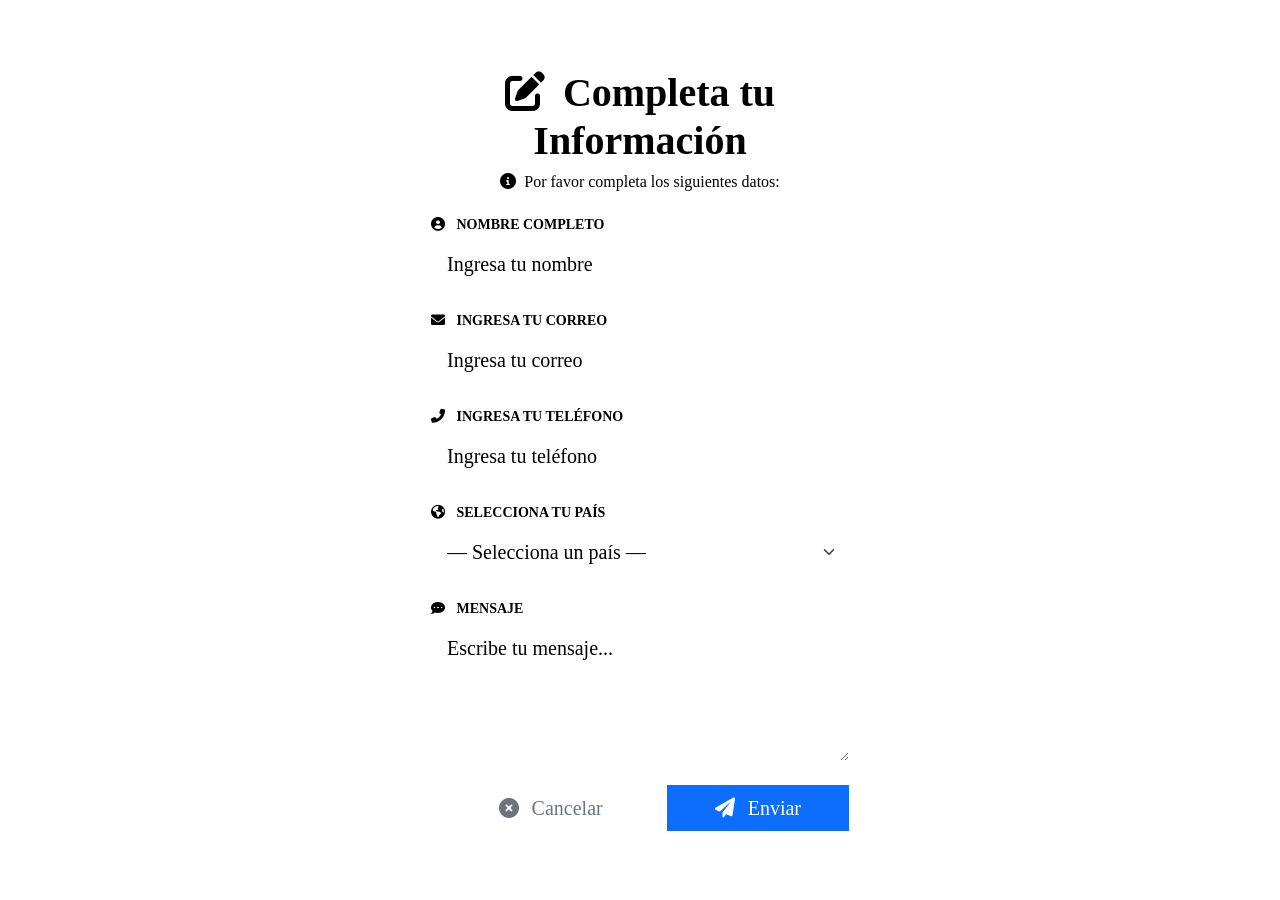
==== index.html @ c7f774ce "Primera Version" ====
<!DOCTYPE html>
<html lang="es">
<head>
    <meta charset="UTF-8">
    <meta name="viewport" content="width=device-width, initial-scale=1.0">
    <title>Completa tu Información · Bootstrap + Font Awesome</title>
    
    <!-- Bootstrap 5 CSS -->
    <link rel="stylesheet" href="./assets/css/boostrap.min.css">
    
    <!-- Font Awesome 6 -->
    <link rel="stylesheet" href="https://cdnjs.cloudflare.com/ajax/libs/font-awesome/6.0.0-beta3/css/all.min.css">
    
    <!-- Google Fonts -->
    <link rel="preconnect" href="https://fonts.googleapis.com">
    <link rel="preconnect" href="https://fonts.gstatic.com" crossorigin>
    <link href="https://fonts.googleapis.com/css2?family=Inter:wght@400;500;600;700&display=swap" rel="stylesheet">
    
    <!-- Estilos personalizados -->
    <link rel="stylesheet" href="assets/css/styles.css">
</head>

<body>

<div class="container">
    <div class="row justify-content-center min-vh-100 align-items-center">

        <div class="col-12 col-md-8 col-lg-6">

            <!-- Tarjeta -->
            <div class="card border-0 shadow-lg p-4 p-md-5">

                <div class="card-body">

                    <!-- Título -->
                    <h1 class="text-center mb-2 fw-bold">
                        <i class="fas fa-edit text-primary me-2"></i>
                        Completa tu Información
                    </h1>

                    <!-- Subtítulo -->
                    <p class="text-center text-secondary mb-4">
                        <i class="fas fa-info-circle me-1"></i>
                        Por favor completa los siguientes datos:
                    </p>

                    <!-- Formulario -->
                    <form>

                        <!-- Nombre -->
                        <div class="mb-4">
                            <label for="nombre" class="form-label fw-semibold text-uppercase small">
                                <i class="fas fa-user-circle me-2 text-primary"></i>
                                Nombre Completo
                            </label>

                            <input type="text"
                                   class="form-control form-control-lg"
                                   id="nombre"
                                   placeholder="Ingresa tu nombre">
                        </div>

                        <!-- Correo -->
                        <div class="mb-4">
                            <label for="email" class="form-label fw-semibold text-uppercase small">
                                <i class="fa-solid fa-envelope me-2 text-primary"></i>
                                Ingresa tu correo
                            </label>

                            <input type="email"
                                   class="form-control form-control-lg"
                                   id="email"
                                   placeholder="Ingresa tu correo">
                        </div>

                        <!-- Teléfono -->
                        <div class="mb-4">
                            <label for="telefono" class="form-label fw-semibold text-uppercase small">
                                <i class="fa-solid fa-phone-flip me-2 text-primary"></i>
                                Ingresa tu teléfono
                            </label>

                            <input type="tel"
                                   class="form-control form-control-lg"
                                   id="telefono"
                                   placeholder="Ingresa tu teléfono">
                        </div>

                        <!-- País -->
                        <div class="mb-4">
                            <label for="pais" class="form-label fw-semibold text-uppercase small">
                                <i class="fas fa-globe-americas me-2 text-primary"></i>
                                Selecciona tu País
                            </label>

                            <select class="form-select form-select-lg" id="pais">
                                <option selected disabled>— Selecciona un país —</option>
                                <option value="MX">🇲🇽 México</option>
                                <option value="ES">🇪🇸 España</option>
                                <option value="AR">🇦🇷 Argentina</option>
                                <option value="CO">🇨🇴 Colombia</option>
                                <option value="PE">🇵🇪 Perú</option>
                                <option value="CL">🇨🇱 Chile</option>
                                <option value="US">🇺🇸 Estados Unidos</option>
                            </select>
                        </div>

                        <!-- Mensaje -->
                        <div class="mb-4">
                            <label for="mensaje" class="form-label fw-semibold text-uppercase small">
                                <i class="fas fa-comment-dots me-2 text-primary"></i>
                                Mensaje
                            </label>

                            <textarea class="form-control form-control-lg"
                                      id="mensaje"
                                      rows="4"
                                      placeholder="Escribe tu mensaje..."></textarea>
                        </div>

                        <!-- Botones -->
                        <div class="d-flex gap-3 justify-content-end">

                            <button type="button"
                                    class="btn btn-outline-secondary btn-lg px-5">

                                <i class="fas fa-times-circle me-2"></i>
                                Cancelar
                            </button>

                            <button type="submit"
                                    class="btn btn-primary btn-lg px-5">

                                <i class="fas fa-paper-plane me-2"></i>
                                Enviar
                            </button>

                        </div>

                    </form>

                </div>

            </div>

        </div>

    </div>
</div>

<!-- Bootstrap JS -->
<script src="https://cdn.jsdelivr.net/npm/bootstrap@5.3.3/dist/js/bootstrap.bundle.min.js"></script>

</body>
</html>
---- assets/css/boostrap.min.css ----
*/:root,
[data-bs-theme="light"] {
    --bs-blue: #0d6efd;
    --bs-indigo: #6610f2;
    --bs-purple: #6f42c1;
    --bs-pink: #d63384;
    --bs-red: #dc3545;
    --bs-orange: #fd7e14;
    --bs-yellow: #ffc107;
    --bs-green: #198754;
    --bs-teal: #20c997;
    --bs-cyan: #0dcaf0;
    --bs-black: #000;
    --bs-white: #fff;
    --bs-gray: #6c757d;
    --bs-gray-dark: #343a40;
    --bs-gray-100: #f8f9fa;
    --bs-gray-200: #e9ecef;
    --bs-gray-300: #dee2e6;
    --bs-gray-400: #ced4da;
    --bs-gray-500: #adb5bd;
    --bs-gray-600: #6c757d;
    --bs-gray-700: #495057;
    --bs-gray-800: #343a40;
    --bs-gray-900: #212529;
    --bs-primary: #0d6efd;
    --bs-secondary: #6c757d;
    --bs-success: #198754;
    --bs-info: #0dcaf0;
    --bs-warning: #ffc107;
    --bs-danger: #dc3545;
    --bs-light: #f8f9fa;
    --bs-dark: #212529;
    --bs-primary-rgb: 13, 110, 253;
    --bs-secondary-rgb: 108, 117, 125;
    --bs-success-rgb: 25, 135, 84;
    --bs-info-rgb: 13, 202, 240;
    --bs-warning-rgb: 255, 193, 7;
    --bs-danger-rgb: 220, 53, 69;
    --bs-light-rgb: 248, 249, 250;
    --bs-dark-rgb: 33, 37, 41;
    --bs-primary-text-emphasis: #052c65;
    --bs-secondary-text-emphasis: #2b2f32;
    --bs-success-text-emphasis: #0a3622;
    --bs-info-text-emphasis: #055160;
    --bs-warning-text-emphasis: #664d03;
    --bs-danger-text-emphasis: #58151c;
    --bs-light-text-emphasis: #495057;
    --bs-dark-text-emphasis: #495057;
    --bs-primary-bg-subtle: #cfe2ff;
    --bs-secondary-bg-subtle: #e2e3e5;
    --bs-success-bg-subtle: #d1e7dd;
    --bs-info-bg-subtle: #cff4fc;
    --bs-warning-bg-subtle: #fff3cd;
    --bs-danger-bg-subtle: #f8d7da;
    --bs-light-bg-subtle: #fcfcfd;
    --bs-dark-bg-subtle: #ced4da;
    --bs-primary-border-subtle: #9ec5fe;
    --bs-secondary-border-subtle: #c4c8cb;
    --bs-success-border-subtle: #a3cfbb;
    --bs-info-border-subtle: #9eeaf9;
    --bs-warning-border-subtle: #ffe69c;
    --bs-danger-border-subtle: #f1aeb5;
    --bs-light-border-subtle: #e9ecef;
    --bs-dark-border-subtle: #adb5bd;
    --bs-white-rgb: 255, 255, 255;
    --bs-black-rgb: 0, 0, 0;
    --bs-font-sans-serif: system-ui, -apple-system, "Segoe UI", Roboto, "Helvetica Neue", "Noto Sans", "Liberation Sans",
        Arial, sans-serif, "Apple Color Emoji", "Segoe UI Emoji", "Segoe UI Symbol", "Noto Color Emoji";
    --bs-font-monospace: SFMono-Regular, Menlo, Monaco, Consolas, "Liberation Mono", "Courier New", monospace;
    --bs-gradient: linear-gradient(180deg, rgba(255, 255, 255, 0.15), rgba(255, 255, 255, 0));
    --bs-body-font-family: var(--bs-font-sans-serif);
    --bs-body-font-size: 1rem;
    --bs-body-font-weight: 400;
    --bs-body-line-height: 1.5;
    --bs-body-color: #212529;
    --bs-body-color-rgb: 33, 37, 41;
    --bs-body-bg: #fff;
    --bs-body-bg-rgb: 255, 255, 255;
    --bs-emphasis-color: #000;
    --bs-emphasis-color-rgb: 0, 0, 0;
    --bs-secondary-color: rgba(33, 37, 41, 0.75);
    --bs-secondary-color-rgb: 33, 37, 41;
    --bs-secondary-bg: #e9ecef;
    --bs-secondary-bg-rgb: 233, 236, 239;
    --bs-tertiary-color: rgba(33, 37, 41, 0.5);
    --bs-tertiary-color-rgb: 33, 37, 41;
    --bs-tertiary-bg: #f8f9fa;
    --bs-tertiary-bg-rgb: 248, 249, 250;
    --bs-heading-color: inherit;
    --bs-link-color: #0d6efd;
    --bs-link-color-rgb: 13, 110, 253;
    --bs-link-decoration: underline;
    --bs-link-hover-color: #0a58ca;
    --bs-link-hover-color-rgb: 10, 88, 202;
    --bs-code-color: #d63384;
    --bs-highlight-color: #212529;
    --bs-highlight-bg: #fff3cd;
    --bs-border-width: 1px;
    --bs-border-style: solid;
    --bs-border-color: #dee2e6;
    --bs-border-color-translucent: rgba(0, 0, 0, 0.175);
    --bs-border-radius: 0.375rem;
    --bs-border-radius-sm: 0.25rem;
    --bs-border-radius-lg: 0.5rem;
    --bs-border-radius-xl: 1rem;
    --bs-border-radius-xxl: 2rem;
    --bs-border-radius-2xl: var(--bs-border-radius-xxl);
    --bs-border-radius-pill: 50rem;
    --bs-box-shadow: 0 0.5rem 1rem rgba(0, 0, 0, 0.15);
    --bs-box-shadow-sm: 0 0.125rem 0.25rem rgba(0, 0, 0, 0.075);
    --bs-box-shadow-lg: 0 1rem 3rem rgba(0, 0, 0, 0.175);
    --bs-box-shadow-inset: inset 0 1px 2px rgba(0, 0, 0, 0.075);
    --bs-focus-ring-width: 0.25rem;
    --bs-focus-ring-opacity: 0.25;
    --bs-focus-ring-color: rgba(13, 110, 253, 0.25);
    --bs-form-valid-color: #198754;
    --bs-form-valid-border-color: #198754;
    --bs-form-invalid-color: #dc3545;
    --bs-form-invalid-border-color: #dc3545;
}
[data-bs-theme="dark"] {
    color-scheme: dark;
    --bs-body-color: #dee2e6;
    --bs-body-color-rgb: 222, 226, 230;
    --bs-body-bg: #212529;
    --bs-body-bg-rgb: 33, 37, 41;
    --bs-emphasis-color: #fff;
    --bs-emphasis-color-rgb: 255, 255, 255;
    --bs-secondary-color: rgba(222, 226, 230, 0.75);
    --bs-secondary-color-rgb: 222, 226, 230;
    --bs-secondary-bg: #343a40;
    --bs-secondary-bg-rgb: 52, 58, 64;
    --bs-tertiary-color: rgba(222, 226, 230, 0.5);
    --bs-tertiary-color-rgb: 222, 226, 230;
    --bs-tertiary-bg: #2b3035;
    --bs-tertiary-bg-rgb: 43, 48, 53;
    --bs-primary-text-emphasis: #6ea8fe;
    --bs-secondary-text-emphasis: #a7acb1;
    --bs-success-text-emphasis: #75b798;
    --bs-info-text-emphasis: #6edff6;
    --bs-warning-text-emphasis: #ffda6a;
    --bs-danger-text-emphasis: #ea868f;
    --bs-light-text-emphasis: #f8f9fa;
    --bs-dark-text-emphasis: #dee2e6;
    --bs-primary-bg-subtle: #031633;
    --bs-secondary-bg-subtle: #161719;
    --bs-success-bg-subtle: #051b11;
    --bs-info-bg-subtle: #032830;
    --bs-warning-bg-subtle: #332701;
    --bs-danger-bg-subtle: #2c0b0e;
    --bs-light-bg-subtle: #343a40;
    --bs-dark-bg-subtle: #1a1d20;
    --bs-primary-border-subtle: #084298;
    --bs-secondary-border-subtle: #41464b;
    --bs-success-border-subtle: #0f5132;
    --bs-info-border-subtle: #087990;
    --bs-warning-border-subtle: #997404;
    --bs-danger-border-subtle: #842029;
    --bs-light-border-subtle: #495057;
    --bs-dark-border-subtle: #343a40;
    --bs-heading-color: inherit;
    --bs-link-color: #6ea8fe;
    --bs-link-hover-color: #8bb9fe;
    --bs-link-color-rgb: 110, 168, 254;
    --bs-link-hover-color-rgb: 139, 185, 254;
    --bs-code-color: #e685b5;
    --bs-highlight-color: #dee2e6;
    --bs-highlight-bg: #664d03;
    --bs-border-color: #495057;
    --bs-border-color-translucent: rgba(255, 255, 255, 0.15);
    --bs-form-valid-color: #75b798;
    --bs-form-valid-border-color: #75b798;
    --bs-form-invalid-color: #ea868f;
    --bs-form-invalid-border-color: #ea868f;
}
*,
::after,
::before {
    box-sizing: border-box;
}
@media (prefers-reduced-motion: no-preference) {
    :root {
        scroll-behavior: smooth;
    }
}
body {
    margin: 0;
    font-family: var(--bs-body-font-family);
    font-size: var(--bs-body-font-size);
    font-weight: var(--bs-body-font-weight);
    line-height: var(--bs-body-line-height);
    color: var(--bs-body-color);
    text-align: var(--bs-body-text-align);
    background-color: var(--bs-body-bg);
    -webkit-text-size-adjust: 100%;
    -webkit-tap-highlight-color: transparent;
}
hr {
    margin: 1rem 0;
    color: inherit;
    border: 0;
    border-top: var(--bs-border-width) solid;
    opacity: 0.25;
}
.h1,
.h2,
.h3,
.h4,
.h5,
.h6,
h1,
h2,
h3,
h4,
h5,
h6 {
    margin-top: 0;
    margin-bottom: 0.5rem;
    font-weight: 500;
    line-height: 1.2;
    color: var(--bs-heading-color);
}
.h1,
h1 {
    font-size: calc(1.375rem + 1.5vw);
}
@media (min-width: 1200px) {
    .h1,
    h1 {
        font-size: 2.5rem;
    }
}
.h2,
h2 {
    font-size: calc(1.325rem + 0.9vw);
}
@media (min-width: 1200px) {
    .h2,
    h2 {
        font-size: 2rem;
    }
}
.h3,
h3 {
    font-size: calc(1.3rem + 0.6vw);
}
@media (min-width: 1200px) {
    .h3,
    h3 {
        font-size: 1.75rem;
    }
}
.h4,
h4 {
    font-size: calc(1.275rem + 0.3vw);
}
@media (min-width: 1200px) {
    .h4,
    h4 {
        font-size: 1.5rem;
    }
}
.h5,
h5 {
    font-size: 1.25rem;
}
.h6,
h6 {
    font-size: 1rem;
}
p {
    margin-top: 0;
    margin-bottom: 1rem;
}
abbr[title] {
    -webkit-text-decoration: underline dotted;
    text-decoration: underline dotted;
    cursor: help;
    -webkit-text-decoration-skip-ink: none;
    text-decoration-skip-ink: none;
}
address {
    margin-bottom: 1rem;
    font-style: normal;
    line-height: inherit;
}
ol,
ul {
    padding-left: 2rem;
}
dl,
ol,
ul {
    margin-top: 0;
    margin-bottom: 1rem;
}
ol ol,
ol ul,
ul ol,
ul ul {
    margin-bottom: 0;
}
dt {
    font-weight: 700;
}
dd {
    margin-bottom: 0.5rem;
    margin-left: 0;
}
blockquote {
    margin: 0 0 1rem;
}
b,
strong {
    font-weight: bolder;
}
.small,
small {
    font-size: 0.875em;
}
.mark,
mark {
    padding: 0.1875em;
    color: var(--bs-highlight-color);
    background-color: var(--bs-highlight-bg);
}
sub,
sup {
    position: relative;
    font-size: 0.75em;
    line-height: 0;
    vertical-align: baseline;
}
sub {
    bottom: -0.25em;
}
sup {
    top: -0.5em;
}
a {
    color: rgba(var(--bs-link-color-rgb), var(--bs-link-opacity, 1));
    text-decoration: underline;
}
a:hover {
    --bs-link-color-rgb: var(--bs-link-hover-color-rgb);
}
a:not([href]):not([class]),
a:not([href]):not([class]):hover {
    color: inherit;
    text-decoration: none;
}
code,
kbd,
pre,
samp {
    font-family: var(--bs-font-monospace);
    font-size: 1em;
}
pre {
    display: block;
    margin-top: 0;
    margin-bottom: 1rem;
    overflow: auto;
    font-size: 0.875em;
}
pre code {
    font-size: inherit;
    color: inherit;
    word-break: normal;
}
code {
    font-size: 0.875em;
    color: var(--bs-code-color);
    word-wrap: break-word;
}
a > code {
    color: inherit;
}
kbd {
    padding: 0.1875rem 0.375rem;
    font-size: 0.875em;
    color: var(--bs-body-bg);
    background-color: var(--bs-body-color);
    border-radius: 0.25rem;
}
kbd kbd {
    padding: 0;
    font-size: 1em;
}
figure {
    margin: 0 0 1rem;
}
img,
svg {
    vertical-align: middle;
}
table {
    caption-side: bottom;
    border-collapse: collapse;
}
caption {
    padding-top: 0.5rem;
    padding-bottom: 0.5rem;
    color: var(--bs-secondary-color);
    text-align: left;
}
th {
    text-align: inherit;
    text-align: -webkit-match-parent;
}
tbody,
td,
tfoot,
th,
thead,
tr {
    border-color: inherit;
    border-style: solid;
    border-width: 0;
}
label {
    display: inline-block;
}
button {
    border-radius: 0;
}
button:focus:not(:focus-visible) {
    outline: 0;
}
button,
input,
optgroup,
select,
textarea {
    margin: 0;
    font-family: inherit;
    font-size: inherit;
    line-height: inherit;
}
button,
select {
    text-transform: none;
}
[role="button"] {
    cursor: pointer;
}
select {
    word-wrap: normal;
}
select:disabled {
    opacity: 1;
}
[list]:not([type="date"]):not([type="datetime-local"]):not([type="month"]):not([type="week"]):not(
        [type="time"]
    )::-webkit-calendar-picker-indicator {
    display: none !important;
}
[type="button"],
[type="reset"],
[type="submit"],
button {
    -webkit-appearance: button;
}
[type="button"]:not(:disabled),
[type="reset"]:not(:disabled),
[type="submit"]:not(:disabled),
button:not(:disabled) {
    cursor: pointer;
}
::-moz-focus-inner {
    padding: 0;
    border-style: none;
}
textarea {
    resize: vertical;
}
fieldset {
    min-width: 0;
    padding: 0;
    margin: 0;
    border: 0;
}
legend {
    float: left;
    width: 100%;
    padding: 0;
    margin-bottom: 0.5rem;
    font-size: calc(1.275rem + 0.3vw);
    line-height: inherit;
}
@media (min-width: 1200px) {
    legend {
        font-size: 1.5rem;
    }
}
legend + * {
    clear: left;
}
::-webkit-datetime-edit-day-field,
::-webkit-datetime-edit-fields-wrapper,
::-webkit-datetime-edit-hour-field,
::-webkit-datetime-edit-minute,
::-webkit-datetime-edit-month-field,
::-webkit-datetime-edit-text,
::-webkit-datetime-edit-year-field {
    padding: 0;
}
::-webkit-inner-spin-button {
    height: auto;
}
[type="search"] {
    -webkit-appearance: textfield;
    outline-offset: -2px;
}
::-webkit-search-decoration {
    -webkit-appearance: none;
}
::-webkit-color-swatch-wrapper {
    padding: 0;
}
::-webkit-file-upload-button {
    font: inherit;
    -webkit-appearance: button;
}
::file-selector-button {
    font: inherit;
    -webkit-appearance: button;
}
output {
    display: inline-block;
}
iframe {
    border: 0;
}
summary {
    display: list-item;
    cursor: pointer;
}
progress {
    vertical-align: baseline;
}
[hidden] {
    display: none !important;
}
.lead {
    font-size: 1.25rem;
    font-weight: 300;
}
.display-1 {
    font-size: calc(1.625rem + 4.5vw);
    font-weight: 300;
    line-height: 1.2;
}
@media (min-width: 1200px) {
    .display-1 {
        font-size: 5rem;
    }
}
.display-2 {
    font-size: calc(1.575rem + 3.9vw);
    font-weight: 300;
    line-height: 1.2;
}
@media (min-width: 1200px) {
    .display-2 {
        font-size: 4.5rem;
    }
}
.display-3 {
    font-size: calc(1.525rem + 3.3vw);
    font-weight: 300;
    line-height: 1.2;
}
@media (min-width: 1200px) {
    .display-3 {
        font-size: 4rem;
    }
}
.display-4 {
    font-size: calc(1.475rem + 2.7vw);
    font-weight: 300;
    line-height: 1.2;
}
@media (min-width: 1200px) {
    .display-4 {
        font-size: 3.5rem;
    }
}
.display-5 {
    font-size: calc(1.425rem + 2.1vw);
    font-weight: 300;
    line-height: 1.2;
}
@media (min-width: 1200px) {
    .display-5 {
        font-size: 3rem;
    }
}
.display-6 {
    font-size: calc(1.375rem + 1.5vw);
    font-weight: 300;
    line-height: 1.2;
}
@media (min-width: 1200px) {
    .display-6 {
        font-size: 2.5rem;
    }
}
.list-unstyled {
    padding-left: 0;
    list-style: none;
}
.list-inline {
    padding-left: 0;
    list-style: none;
}
.list-inline-item {
    display: inline-block;
}
.list-inline-item:not(:last-child) {
    margin-right: 0.5rem;
}
.initialism {
    font-size: 0.875em;
    text-transform: uppercase;
}
.blockquote {
    margin-bottom: 1rem;
    font-size: 1.25rem;
}
.blockquote > :last-child {
    margin-bottom: 0;
}
.blockquote-footer {
    margin-top: -1rem;
    margin-bottom: 1rem;
    font-size: 0.875em;
    color: #6c757d;
}
.blockquote-footer::before {
    content: "— ";
}
.img-fluid {
    max-width: 100%;
    height: auto;
}
.img-thumbnail {
    padding: 0.25rem;
    background-color: var(--bs-body-bg);
    border: var(--bs-border-width) solid var(--bs-border-color);
    border-radius: var(--bs-border-radius);
    max-width: 100%;
    height: auto;
}
.figure {
    display: inline-block;
}
.figure-img {
    margin-bottom: 0.5rem;
    line-height: 1;
}
.figure-caption {
    font-size: 0.875em;
    color: var(--bs-secondary-color);
}
.container,
.container-fluid,
.container-lg,
.container-md,
.container-sm,
.container-xl,
.container-xxl {
    --bs-gutter-x: 1.5rem;
    --bs-gutter-y: 0;
    width: 100%;
    padding-right: calc(var(--bs-gutter-x) * 0.5);
    padding-left: calc(var(--bs-gutter-x) * 0.5);
    margin-right: auto;
    margin-left: auto;
}
@media (min-width: 576px) {
    .container,
    .container-sm {
        max-width: 540px;
    }
}
@media (min-width: 768px) {
    .container,
    .container-md,
    .container-sm {
        max-width: 720px;
    }
}
@media (min-width: 992px) {
    .container,
    .container-lg,
    .container-md,
    .container-sm {
        max-width: 960px;
    }
}
@media (min-width: 1200px) {
    .container,
    .container-lg,
    .container-md,
    .container-sm,
    .container-xl {
        max-width: 1140px;
    }
}
@media (min-width: 1400px) {
    .container,
    .container-lg,
    .container-md,
    .container-sm,
    .container-xl,
    .container-xxl {
        max-width: 1320px;
    }
}
:root {
    --bs-breakpoint-xs: 0;
    --bs-breakpoint-sm: 576px;
    --bs-breakpoint-md: 768px;
    --bs-breakpoint-lg: 992px;
    --bs-breakpoint-xl: 1200px;
    --bs-breakpoint-xxl: 1400px;
}
.row {
    --bs-gutter-x: 1.5rem;
    --bs-gutter-y: 0;
    display: flex;
    flex-wrap: wrap;
    margin-top: calc(-1 * var(--bs-gutter-y));
    margin-right: calc(-0.5 * var(--bs-gutter-x));
    margin-left: calc(-0.5 * var(--bs-gutter-x));
}
.row > * {
    flex-shrink: 0;
    width: 100%;
    max-width: 100%;
    padding-right: calc(var(--bs-gutter-x) * 0.5);
    padding-left: calc(var(--bs-gutter-x) * 0.5);
    margin-top: var(--bs-gutter-y);
}
.col {
    flex: 1 0 0%;
}
.row-cols-auto > * {
    flex: 0 0 auto;
    width: auto;
}
.row-cols-1 > * {
    flex: 0 0 auto;
    width: 100%;
}
.row-cols-2 > * {
    flex: 0 0 auto;
    width: 50%;
}
.row-cols-3 > * {
    flex: 0 0 auto;
    width: 33.33333333%;
}
.row-cols-4 > * {
    flex: 0 0 auto;
    width: 25%;
}
.row-cols-5 > * {
    flex: 0 0 auto;
    width: 20%;
}
.row-cols-6 > * {
    flex: 0 0 auto;
    width: 16.66666667%;
}
.col-auto {
    flex: 0 0 auto;
    width: auto;
}
.col-1 {
    flex: 0 0 auto;
    width: 8.33333333%;
}
.col-2 {
    flex: 0 0 auto;
    width: 16.66666667%;
}
.col-3 {
    flex: 0 0 auto;
    width: 25%;
}
.col-4 {
    flex: 0 0 auto;
    width: 33.33333333%;
}
.col-5 {
    flex: 0 0 auto;
    width: 41.66666667%;
}
.col-6 {
    flex: 0 0 auto;
    width: 50%;
}
.col-7 {
    flex: 0 0 auto;
    width: 58.33333333%;
}
.col-8 {
    flex: 0 0 auto;
    width: 66.66666667%;
}
.col-9 {
    flex: 0 0 auto;
    width: 75%;
}
.col-10 {
    flex: 0 0 auto;
    width: 83.33333333%;
}
.col-11 {
    flex: 0 0 auto;
    width: 91.66666667%;
}
.col-12 {
    flex: 0 0 auto;
    width: 100%;
}
.offset-1 {
    margin-left: 8.33333333%;
}
.offset-2 {
    margin-left: 16.66666667%;
}
.offset-3 {
    margin-left: 25%;
}
.offset-4 {
    margin-left: 33.33333333%;
}
.offset-5 {
    margin-left: 41.66666667%;
}
.offset-6 {
    margin-left: 50%;
}
.offset-7 {
    margin-left: 58.33333333%;
}
.offset-8 {
    margin-left: 66.66666667%;
}
.offset-9 {
    margin-left: 75%;
}
.offset-10 {
    margin-left: 83.33333333%;
}
.offset-11 {
    margin-left: 91.66666667%;
}
.g-0,
.gx-0 {
    --bs-gutter-x: 0;
}
.g-0,
.gy-0 {
    --bs-gutter-y: 0;
}
.g-1,
.gx-1 {
    --bs-gutter-x: 0.25rem;
}
.g-1,
.gy-1 {
    --bs-gutter-y: 0.25rem;
}
.g-2,
.gx-2 {
    --bs-gutter-x: 0.5rem;
}
.g-2,
.gy-2 {
    --bs-gutter-y: 0.5rem;
}
.g-3,
.gx-3 {
    --bs-gutter-x: 1rem;
}
.g-3,
.gy-3 {
    --bs-gutter-y: 1rem;
}
.g-4,
.gx-4 {
    --bs-gutter-x: 1.5rem;
}
.g-4,
.gy-4 {
    --bs-gutter-y: 1.5rem;
}
.g-5,
.gx-5 {
    --bs-gutter-x: 3rem;
}
.g-5,
.gy-5 {
    --bs-gutter-y: 3rem;
}
@media (min-width: 576px) {
    .col-sm {
        flex: 1 0 0%;
    }
    .row-cols-sm-auto > * {
        flex: 0 0 auto;
        width: auto;
    }
    .row-cols-sm-1 > * {
        flex: 0 0 auto;
        width: 100%;
    }
    .row-cols-sm-2 > * {
        flex: 0 0 auto;
        width: 50%;
    }
    .row-cols-sm-3 > * {
        flex: 0 0 auto;
        width: 33.33333333%;
    }
    .row-cols-sm-4 > * {
        flex: 0 0 auto;
        width: 25%;
    }
    .row-cols-sm-5 > * {
        flex: 0 0 auto;
        width: 20%;
    }
    .row-cols-sm-6 > * {
        flex: 0 0 auto;
        width: 16.66666667%;
    }
    .col-sm-auto {
        flex: 0 0 auto;
        width: auto;
    }
    .col-sm-1 {
        flex: 0 0 auto;
        width: 8.33333333%;
    }
    .col-sm-2 {
        flex: 0 0 auto;
        width: 16.66666667%;
    }
    .col-sm-3 {
        flex: 0 0 auto;
        width: 25%;
    }
    .col-sm-4 {
        flex: 0 0 auto;
        width: 33.33333333%;
    }
    .col-sm-5 {
        flex: 0 0 auto;
        width: 41.66666667%;
    }
    .col-sm-6 {
        flex: 0 0 auto;
        width: 50%;
    }
    .col-sm-7 {
        flex: 0 0 auto;
        width: 58.33333333%;
    }
    .col-sm-8 {
        flex: 0 0 auto;
        width: 66.66666667%;
    }
    .col-sm-9 {
        flex: 0 0 auto;
        width: 75%;
    }
    .col-sm-10 {
        flex: 0 0 auto;
        width: 83.33333333%;
    }
    .col-sm-11 {
        flex: 0 0 auto;
        width: 91.66666667%;
    }
    .col-sm-12 {
        flex: 0 0 auto;
        width: 100%;
    }
    .offset-sm-0 {
        margin-left: 0;
    }
    .offset-sm-1 {
        margin-left: 8.33333333%;
    }
    .offset-sm-2 {
        margin-left: 16.66666667%;
    }
    .offset-sm-3 {
        margin-left: 25%;
    }
    .offset-sm-4 {
        margin-left: 33.33333333%;
    }
    .offset-sm-5 {
        margin-left: 41.66666667%;
    }
    .offset-sm-6 {
        margin-left: 50%;
    }
    .offset-sm-7 {
        margin-left: 58.33333333%;
    }
    .offset-sm-8 {
        margin-left: 66.66666667%;
    }
    .offset-sm-9 {
        margin-left: 75%;
    }
    .offset-sm-10 {
        margin-left: 83.33333333%;
    }
    .offset-sm-11 {
        margin-left: 91.66666667%;
    }
    .g-sm-0,
    .gx-sm-0 {
        --bs-gutter-x: 0;
    }
    .g-sm-0,
    .gy-sm-0 {
        --bs-gutter-y: 0;
    }
    .g-sm-1,
    .gx-sm-1 {
        --bs-gutter-x: 0.25rem;
    }
    .g-sm-1,
    .gy-sm-1 {
        --bs-gutter-y: 0.25rem;
    }
    .g-sm-2,
    .gx-sm-2 {
        --bs-gutter-x: 0.5rem;
    }
    .g-sm-2,
    .gy-sm-2 {
        --bs-gutter-y: 0.5rem;
    }
    .g-sm-3,
    .gx-sm-3 {
        --bs-gutter-x: 1rem;
    }
    .g-sm-3,
    .gy-sm-3 {
        --bs-gutter-y: 1rem;
    }
    .g-sm-4,
    .gx-sm-4 {
        --bs-gutter-x: 1.5rem;
    }
    .g-sm-4,
    .gy-sm-4 {
        --bs-gutter-y: 1.5rem;
    }
    .g-sm-5,
    .gx-sm-5 {
        --bs-gutter-x: 3rem;
    }
    .g-sm-5,
    .gy-sm-5 {
        --bs-gutter-y: 3rem;
    }
}
@media (min-width: 768px) {
    .col-md {
        flex: 1 0 0%;
    }
    .row-cols-md-auto > * {
        flex: 0 0 auto;
        width: auto;
    }
    .row-cols-md-1 > * {
        flex: 0 0 auto;
        width: 100%;
    }
    .row-cols-md-2 > * {
        flex: 0 0 auto;
        width: 50%;
    }
    .row-cols-md-3 > * {
        flex: 0 0 auto;
        width: 33.33333333%;
    }
    .row-cols-md-4 > * {
        flex: 0 0 auto;
        width: 25%;
    }
    .row-cols-md-5 > * {
        flex: 0 0 auto;
        width: 20%;
    }
    .row-cols-md-6 > * {
        flex: 0 0 auto;
        width: 16.66666667%;
    }
    .col-md-auto {
        flex: 0 0 auto;
        width: auto;
    }
    .col-md-1 {
        flex: 0 0 auto;
        width: 8.33333333%;
    }
    .col-md-2 {
        flex: 0 0 auto;
        width: 16.66666667%;
    }
    .col-md-3 {
        flex: 0 0 auto;
        width: 25%;
    }
    .col-md-4 {
        flex: 0 0 auto;
        width: 33.33333333%;
    }
    .col-md-5 {
        flex: 0 0 auto;
        width: 41.66666667%;
    }
    .col-md-6 {
        flex: 0 0 auto;
        width: 50%;
    }
    .col-md-7 {
        flex: 0 0 auto;
        width: 58.33333333%;
    }
    .col-md-8 {
        flex: 0 0 auto;
        width: 66.66666667%;
    }
    .col-md-9 {
        flex: 0 0 auto;
        width: 75%;
    }
    .col-md-10 {
        flex: 0 0 auto;
        width: 83.33333333%;
    }
    .col-md-11 {
        flex: 0 0 auto;
        width: 91.66666667%;
    }
    .col-md-12 {
        flex: 0 0 auto;
        width: 100%;
    }
    .offset-md-0 {
        margin-left: 0;
    }
    .offset-md-1 {
        margin-left: 8.33333333%;
    }
    .offset-md-2 {
        margin-left: 16.66666667%;
    }
    .offset-md-3 {
        margin-left: 25%;
    }
    .offset-md-4 {
        margin-left: 33.33333333%;
    }
    .offset-md-5 {
        margin-left: 41.66666667%;
    }
    .offset-md-6 {
        margin-left: 50%;
    }
    .offset-md-7 {
        margin-left: 58.33333333%;
    }
    .offset-md-8 {
        margin-left: 66.66666667%;
    }
    .offset-md-9 {
        margin-left: 75%;
    }
    .offset-md-10 {
        margin-left: 83.33333333%;
    }
    .offset-md-11 {
        margin-left: 91.66666667%;
    }
    .g-md-0,
    .gx-md-0 {
        --bs-gutter-x: 0;
    }
    .g-md-0,
    .gy-md-0 {
        --bs-gutter-y: 0;
    }
    .g-md-1,
    .gx-md-1 {
        --bs-gutter-x: 0.25rem;
    }
    .g-md-1,
    .gy-md-1 {
        --bs-gutter-y: 0.25rem;
    }
    .g-md-2,
    .gx-md-2 {
        --bs-gutter-x: 0.5rem;
    }
    .g-md-2,
    .gy-md-2 {
        --bs-gutter-y: 0.5rem;
    }
    .g-md-3,
    .gx-md-3 {
        --bs-gutter-x: 1rem;
    }
    .g-md-3,
    .gy-md-3 {
        --bs-gutter-y: 1rem;
    }
    .g-md-4,
    .gx-md-4 {
        --bs-gutter-x: 1.5rem;
    }
    .g-md-4,
    .gy-md-4 {
        --bs-gutter-y: 1.5rem;
    }
    .g-md-5,
    .gx-md-5 {
        --bs-gutter-x: 3rem;
    }
    .g-md-5,
    .gy-md-5 {
        --bs-gutter-y: 3rem;
    }
}
@media (min-width: 992px) {
    .col-lg {
        flex: 1 0 0%;
    }
    .row-cols-lg-auto > * {
        flex: 0 0 auto;
        width: auto;
    }
    .row-cols-lg-1 > * {
        flex: 0 0 auto;
        width: 100%;
    }
    .row-cols-lg-2 > * {
        flex: 0 0 auto;
        width: 50%;
    }
    .row-cols-lg-3 > * {
        flex: 0 0 auto;
        width: 33.33333333%;
    }
    .row-cols-lg-4 > * {
        flex: 0 0 auto;
        width: 25%;
    }
    .row-cols-lg-5 > * {
        flex: 0 0 auto;
        width: 20%;
    }
    .row-cols-lg-6 > * {
        flex: 0 0 auto;
        width: 16.66666667%;
    }
    .col-lg-auto {
        flex: 0 0 auto;
        width: auto;
    }
    .col-lg-1 {
        flex: 0 0 auto;
        width: 8.33333333%;
    }
    .col-lg-2 {
        flex: 0 0 auto;
        width: 16.66666667%;
    }
    .col-lg-3 {
        flex: 0 0 auto;
        width: 25%;
    }
    .col-lg-4 {
        flex: 0 0 auto;
        width: 33.33333333%;
    }
    .col-lg-5 {
        flex: 0 0 auto;
        width: 41.66666667%;
    }
    .col-lg-6 {
        flex: 0 0 auto;
        width: 50%;
    }
    .col-lg-7 {
        flex: 0 0 auto;
        width: 58.33333333%;
    }
    .col-lg-8 {
        flex: 0 0 auto;
        width: 66.66666667%;
    }
    .col-lg-9 {
        flex: 0 0 auto;
        width: 75%;
    }
    .col-lg-10 {
        flex: 0 0 auto;
        width: 83.33333333%;
    }
    .col-lg-11 {
        flex: 0 0 auto;
        width: 91.66666667%;
    }
    .col-lg-12 {
        flex: 0 0 auto;
        width: 100%;
    }
    .offset-lg-0 {
        margin-left: 0;
    }
    .offset-lg-1 {
        margin-left: 8.33333333%;
    }
    .offset-lg-2 {
        margin-left: 16.66666667%;
    }
    .offset-lg-3 {
        margin-left: 25%;
    }
    .offset-lg-4 {
        margin-left: 33.33333333%;
    }
    .offset-lg-5 {
        margin-left: 41.66666667%;
    }
    .offset-lg-6 {
        margin-left: 50%;
    }
    .offset-lg-7 {
        margin-left: 58.33333333%;
    }
    .offset-lg-8 {
        margin-left: 66.66666667%;
    }
    .offset-lg-9 {
        margin-left: 75%;
    }
    .offset-lg-10 {
        margin-left: 83.33333333%;
    }
    .offset-lg-11 {
        margin-left: 91.66666667%;
    }
    .g-lg-0,
    .gx-lg-0 {
        --bs-gutter-x: 0;
    }
    .g-lg-0,
    .gy-lg-0 {
        --bs-gutter-y: 0;
    }
    .g-lg-1,
    .gx-lg-1 {
        --bs-gutter-x: 0.25rem;
    }
    .g-lg-1,
    .gy-lg-1 {
        --bs-gutter-y: 0.25rem;
    }
    .g-lg-2,
    .gx-lg-2 {
        --bs-gutter-x: 0.5rem;
    }
    .g-lg-2,
    .gy-lg-2 {
        --bs-gutter-y: 0.5rem;
    }
    .g-lg-3,
    .gx-lg-3 {
        --bs-gutter-x: 1rem;
    }
    .g-lg-3,
    .gy-lg-3 {
        --bs-gutter-y: 1rem;
    }
    .g-lg-4,
    .gx-lg-4 {
        --bs-gutter-x: 1.5rem;
    }
    .g-lg-4,
    .gy-lg-4 {
        --bs-gutter-y: 1.5rem;
    }
    .g-lg-5,
    .gx-lg-5 {
        --bs-gutter-x: 3rem;
    }
    .g-lg-5,
    .gy-lg-5 {
        --bs-gutter-y: 3rem;
    }
}
@media (min-width: 1200px) {
    .col-xl {
        flex: 1 0 0%;
    }
    .row-cols-xl-auto > * {
        flex: 0 0 auto;
        width: auto;
    }
    .row-cols-xl-1 > * {
        flex: 0 0 auto;
        width: 100%;
    }
    .row-cols-xl-2 > * {
        flex: 0 0 auto;
        width: 50%;
    }
    .row-cols-xl-3 > * {
        flex: 0 0 auto;
        width: 33.33333333%;
    }
    .row-cols-xl-4 > * {
        flex: 0 0 auto;
        width: 25%;
    }
    .row-cols-xl-5 > * {
        flex: 0 0 auto;
        width: 20%;
    }
    .row-cols-xl-6 > * {
        flex: 0 0 auto;
        width: 16.66666667%;
    }
    .col-xl-auto {
        flex: 0 0 auto;
        width: auto;
    }
    .col-xl-1 {
        flex: 0 0 auto;
        width: 8.33333333%;
    }
    .col-xl-2 {
        flex: 0 0 auto;
        width: 16.66666667%;
    }
    .col-xl-3 {
        flex: 0 0 auto;
        width: 25%;
    }
    .col-xl-4 {
        flex: 0 0 auto;
        width: 33.33333333%;
    }
    .col-xl-5 {
        flex: 0 0 auto;
        width: 41.66666667%;
    }
    .col-xl-6 {
        flex: 0 0 auto;
        width: 50%;
    }
    .col-xl-7 {
        flex: 0 0 auto;
        width: 58.33333333%;
    }
    .col-xl-8 {
        flex: 0 0 auto;
        width: 66.66666667%;
    }
    .col-xl-9 {
        flex: 0 0 auto;
        width: 75%;
    }
    .col-xl-10 {
        flex: 0 0 auto;
        width: 83.33333333%;
    }
    .col-xl-11 {
        flex: 0 0 auto;
        width: 91.66666667%;
    }
    .col-xl-12 {
        flex: 0 0 auto;
        width: 100%;
    }
    .offset-xl-0 {
        margin-left: 0;
    }
    .offset-xl-1 {
        margin-left: 8.33333333%;
    }
    .offset-xl-2 {
        margin-left: 16.66666667%;
    }
    .offset-xl-3 {
        margin-left: 25%;
    }
    .offset-xl-4 {
        margin-left: 33.33333333%;
    }
    .offset-xl-5 {
        margin-left: 41.66666667%;
    }
    .offset-xl-6 {
        margin-left: 50%;
    }
    .offset-xl-7 {
        margin-left: 58.33333333%;
    }
    .offset-xl-8 {
        margin-left: 66.66666667%;
    }
    .offset-xl-9 {
        margin-left: 75%;
    }
    .offset-xl-10 {
        margin-left: 83.33333333%;
    }
    .offset-xl-11 {
        margin-left: 91.66666667%;
    }
    .g-xl-0,
    .gx-xl-0 {
        --bs-gutter-x: 0;
    }
    .g-xl-0,
    .gy-xl-0 {
        --bs-gutter-y: 0;
    }
    .g-xl-1,
    .gx-xl-1 {
        --bs-gutter-x: 0.25rem;
    }
    .g-xl-1,
    .gy-xl-1 {
        --bs-gutter-y: 0.25rem;
    }
    .g-xl-2,
    .gx-xl-2 {
        --bs-gutter-x: 0.5rem;
    }
    .g-xl-2,
    .gy-xl-2 {
        --bs-gutter-y: 0.5rem;
    }
    .g-xl-3,
    .gx-xl-3 {
        --bs-gutter-x: 1rem;
    }
    .g-xl-3,
    .gy-xl-3 {
        --bs-gutter-y: 1rem;
    }
    .g-xl-4,
    .gx-xl-4 {
        --bs-gutter-x: 1.5rem;
    }
    .g-xl-4,
    .gy-xl-4 {
        --bs-gutter-y: 1.5rem;
    }
    .g-xl-5,
    .gx-xl-5 {
        --bs-gutter-x: 3rem;
    }
    .g-xl-5,
    .gy-xl-5 {
        --bs-gutter-y: 3rem;
    }
}
@media (min-width: 1400px) {
    .col-xxl {
        flex: 1 0 0%;
    }
    .row-cols-xxl-auto > * {
        flex: 0 0 auto;
        width: auto;
    }
    .row-cols-xxl-1 > * {
        flex: 0 0 auto;
        width: 100%;
    }
    .row-cols-xxl-2 > * {
        flex: 0 0 auto;
        width: 50%;
    }
    .row-cols-xxl-3 > * {
        flex: 0 0 auto;
        width: 33.33333333%;
    }
    .row-cols-xxl-4 > * {
        flex: 0 0 auto;
        width: 25%;
    }
    .row-cols-xxl-5 > * {
        flex: 0 0 auto;
        width: 20%;
    }
    .row-cols-xxl-6 > * {
        flex: 0 0 auto;
        width: 16.66666667%;
    }
    .col-xxl-auto {
        flex: 0 0 auto;
        width: auto;
    }
    .col-xxl-1 {
        flex: 0 0 auto;
        width: 8.33333333%;
    }
    .col-xxl-2 {
        flex: 0 0 auto;
        width: 16.66666667%;
    }
    .col-xxl-3 {
        flex: 0 0 auto;
        width: 25%;
    }
    .col-xxl-4 {
        flex: 0 0 auto;
        width: 33.33333333%;
    }
    .col-xxl-5 {
        flex: 0 0 auto;
        width: 41.66666667%;
    }
    .col-xxl-6 {
        flex: 0 0 auto;
        width: 50%;
    }
    .col-xxl-7 {
        flex: 0 0 auto;
        width: 58.33333333%;
    }
    .col-xxl-8 {
        flex: 0 0 auto;
        width: 66.66666667%;
    }
    .col-xxl-9 {
        flex: 0 0 auto;
        width: 75%;
    }
    .col-xxl-10 {
        flex: 0 0 auto;
        width: 83.33333333%;
    }
    .col-xxl-11 {
        flex: 0 0 auto;
        width: 91.66666667%;
    }
    .col-xxl-12 {
        flex: 0 0 auto;
        width: 100%;
    }
    .offset-xxl-0 {
        margin-left: 0;
    }
    .offset-xxl-1 {
        margin-left: 8.33333333%;
    }
    .offset-xxl-2 {
        margin-left: 16.66666667%;
    }
    .offset-xxl-3 {
        margin-left: 25%;
    }
    .offset-xxl-4 {
        margin-left: 33.33333333%;
    }
    .offset-xxl-5 {
        margin-left: 41.66666667%;
    }
    .offset-xxl-6 {
        margin-left: 50%;
    }
    .offset-xxl-7 {
        margin-left: 58.33333333%;
    }
    .offset-xxl-8 {
        margin-left: 66.66666667%;
    }
    .offset-xxl-9 {
        margin-left: 75%;
    }
    .offset-xxl-10 {
        margin-left: 83.33333333%;
    }
    .offset-xxl-11 {
        margin-left: 91.66666667%;
    }
    .g-xxl-0,
    .gx-xxl-0 {
        --bs-gutter-x: 0;
    }
    .g-xxl-0,
    .gy-xxl-0 {
        --bs-gutter-y: 0;
    }
    .g-xxl-1,
    .gx-xxl-1 {
        --bs-gutter-x: 0.25rem;
    }
    .g-xxl-1,
    .gy-xxl-1 {
        --bs-gutter-y: 0.25rem;
    }
    .g-xxl-2,
    .gx-xxl-2 {
        --bs-gutter-x: 0.5rem;
    }
    .g-xxl-2,
    .gy-xxl-2 {
        --bs-gutter-y: 0.5rem;
    }
    .g-xxl-3,
    .gx-xxl-3 {
        --bs-gutter-x: 1rem;
    }
    .g-xxl-3,
    .gy-xxl-3 {
        --bs-gutter-y: 1rem;
    }
    .g-xxl-4,
    .gx-xxl-4 {
        --bs-gutter-x: 1.5rem;
    }
    .g-xxl-4,
    .gy-xxl-4 {
        --bs-gutter-y: 1.5rem;
    }
    .g-xxl-5,
    .gx-xxl-5 {
        --bs-gutter-x: 3rem;
    }
    .g-xxl-5,
    .gy-xxl-5 {
        --bs-gutter-y: 3rem;
    }
}
.table {
    --bs-table-color-type: initial;
    --bs-table-bg-type: initial;
    --bs-table-color-state: initial;
    --bs-table-bg-state: initial;
    --bs-table-color: var(--bs-emphasis-color);
    --bs-table-bg: var(--bs-body-bg);
    --bs-table-border-color: var(--bs-border-color);
    --bs-table-accent-bg: transparent;
    --bs-table-striped-color: var(--bs-emphasis-color);
    --bs-table-striped-bg: rgba(var(--bs-emphasis-color-rgb), 0.05);
    --bs-table-active-color: var(--bs-emphasis-color);
    --bs-table-active-bg: rgba(var(--bs-emphasis-color-rgb), 0.1);
    --bs-table-hover-color: var(--bs-emphasis-color);
    --bs-table-hover-bg: rgba(var(--bs-emphasis-color-rgb), 0.075);
    width: 100%;
    margin-bottom: 1rem;
    vertical-align: top;
    border-color: var(--bs-table-border-color);
}
.table > :not(caption) > * > * {
    padding: 0.5rem 0.5rem;
    color: var(--bs-table-color-state, var(--bs-table-color-type, var(--bs-table-color)));
    background-color: var(--bs-table-bg);
    border-bottom-width: var(--bs-border-width);
    box-shadow: inset 0 0 0 9999px var(--bs-table-bg-state, var(--bs-table-bg-type, var(--bs-table-accent-bg)));
}
.table > tbody {
    vertical-align: inherit;
}
.table > thead {
    vertical-align: bottom;
}
.table-group-divider {
    border-top: calc(var(--bs-border-width) * 2) solid currentcolor;
}
.caption-top {
    caption-side: top;
}
.table-sm > :not(caption) > * > * {
    padding: 0.25rem 0.25rem;
}
.table-bordered > :not(caption) > * {
    border-width: var(--bs-border-width) 0;
}
.table-bordered > :not(caption) > * > * {
    border-width: 0 var(--bs-border-width);
}
.table-borderless > :not(caption) > * > * {
    border-bottom-width: 0;
}
.table-borderless > :not(:first-child) {
    border-top-width: 0;
}
.table-striped > tbody > tr:nth-of-type(odd) > * {
    --bs-table-color-type: var(--bs-table-striped-color);
    --bs-table-bg-type: var(--bs-table-striped-bg);
}
.table-striped-columns > :not(caption) > tr > :nth-child(2n) {
    --bs-table-color-type: var(--bs-table-striped-color);
    --bs-table-bg-type: var(--bs-table-striped-bg);
}
.table-active {
    --bs-table-color-state: var(--bs-table-active-color);
    --bs-table-bg-state: var(--bs-table-active-bg);
}
.table-hover > tbody > tr:hover > * {
    --bs-table-color-state: var(--bs-table-hover-color);
    --bs-table-bg-state: var(--bs-table-hover-bg);
}
.table-primary {
    --bs-table-color: #000;
    --bs-table-bg: #cfe2ff;
    --bs-table-border-color: #a6b5cc;
    --bs-table-striped-bg: #c5d7f2;
    --bs-table-striped-color: #000;
    --bs-table-active-bg: #bacbe6;
    --bs-table-active-color: #000;
    --bs-table-hover-bg: #bfd1ec;
    --bs-table-hover-color: #000;
    color: var(--bs-table-color);
    border-color: var(--bs-table-border-color);
}
.table-secondary {
    --bs-table-color: #000;
    --bs-table-bg: #e2e3e5;
    --bs-table-border-color: #b5b6b7;
    --bs-table-striped-bg: #d7d8da;
    --bs-table-striped-color: #000;
    --bs-table-active-bg: #cbccce;
    --bs-table-active-color: #000;
    --bs-table-hover-bg: #d1d2d4;
    --bs-table-hover-color: #000;
    color: var(--bs-table-color);
    border-color: var(--bs-table-border-color);
}
.table-success {
    --bs-table-color: #000;
    --bs-table-bg: #d1e7dd;
    --bs-table-border-color: #a7b9b1;
    --bs-table-striped-bg: #c7dbd2;
    --bs-table-striped-color: #000;
    --bs-table-active-bg: #bcd0c7;
    --bs-table-active-color: #000;
    --bs-table-hover-bg: #c1d6cc;
    --bs-table-hover-color: #000;
    color: var(--bs-table-color);
    border-color: var(--bs-table-border-color);
}
.table-info {
    --bs-table-color: #000;
    --bs-table-bg: #cff4fc;
    --bs-table-border-color: #a6c3ca;
    --bs-table-striped-bg: #c5e8ef;
    --bs-table-striped-color: #000;
    --bs-table-active-bg: #badce3;
    --bs-table-active-color: #000;
    --bs-table-hover-bg: #bfe2e9;
    --bs-table-hover-color: #000;
    color: var(--bs-table-color);
    border-color: var(--bs-table-border-color);
}
.table-warning {
    --bs-table-color: #000;
    --bs-table-bg: #fff3cd;
    --bs-table-border-color: #ccc2a4;
    --bs-table-striped-bg: #f2e7c3;
    --bs-table-striped-color: #000;
    --bs-table-active-bg: #e6dbb9;
    --bs-table-active-color: #000;
    --bs-table-hover-bg: #ece1be;
    --bs-table-hover-color: #000;
    color: var(--bs-table-color);
    border-color: var(--bs-table-border-color);
}
.table-danger {
    --bs-table-color: #000;
    --bs-table-bg: #f8d7da;
    --bs-table-border-color: #c6acae;
    --bs-table-striped-bg: #eccccf;
    --bs-table-striped-color: #000;
    --bs-table-active-bg: #dfc2c4;
    --bs-table-active-color: #000;
    --bs-table-hover-bg: #e5c7ca;
    --bs-table-hover-color: #000;
    color: var(--bs-table-color);
    border-color: var(--bs-table-border-color);
}
.table-light {
    --bs-table-color: #000;
    --bs-table-bg: #f8f9fa;
    --bs-table-border-color: #c6c7c8;
    --bs-table-striped-bg: #ecedee;
    --bs-table-striped-color: #000;
    --bs-table-active-bg: #dfe0e1;
    --bs-table-active-color: #000;
    --bs-table-hover-bg: #e5e6e7;
    --bs-table-hover-color: #000;
    color: var(--bs-table-color);
    border-color: var(--bs-table-border-color);
}
.table-dark {
    --bs-table-color: #fff;
    --bs-table-bg: #212529;
    --bs-table-border-color: #4d5154;
    --bs-table-striped-bg: #2c3034;
    --bs-table-striped-color: #fff;
    --bs-table-active-bg: #373b3e;
    --bs-table-active-color: #fff;
    --bs-table-hover-bg: #323539;
    --bs-table-hover-color: #fff;
    color: var(--bs-table-color);
    border-color: var(--bs-table-border-color);
}
.table-responsive {
    overflow-x: auto;
    -webkit-overflow-scrolling: touch;
}
@media (max-width: 575.98px) {
    .table-responsive-sm {
        overflow-x: auto;
        -webkit-overflow-scrolling: touch;
    }
}
@media (max-width: 767.98px) {
    .table-responsive-md {
        overflow-x: auto;
        -webkit-overflow-scrolling: touch;
    }
}
@media (max-width: 991.98px) {
    .table-responsive-lg {
        overflow-x: auto;
        -webkit-overflow-scrolling: touch;
    }
}
@media (max-width: 1199.98px) {
    .table-responsive-xl {
        overflow-x: auto;
        -webkit-overflow-scrolling: touch;
    }
}
@media (max-width: 1399.98px) {
    .table-responsive-xxl {
        overflow-x: auto;
        -webkit-overflow-scrolling: touch;
    }
}
.form-label {
    margin-bottom: 0.5rem;
}
.col-form-label {
    padding-top: calc(0.375rem + var(--bs-border-width));
    padding-bottom: calc(0.375rem + var(--bs-border-width));
    margin-bottom: 0;
    font-size: inherit;
    line-height: 1.5;
}
.col-form-label-lg {
    padding-top: calc(0.5rem + var(--bs-border-width));
    padding-bottom: calc(0.5rem + var(--bs-border-width));
    font-size: 1.25rem;
}
.col-form-label-sm {
    padding-top: calc(0.25rem + var(--bs-border-width));
    padding-bottom: calc(0.25rem + var(--bs-border-width));
    font-size: 0.875rem;
}
.form-text {
    margin-top: 0.25rem;
    font-size: 0.875em;
    color: var(--bs-secondary-color);
}
.form-control {
    display: block;
    width: 100%;
    padding: 0.375rem 0.75rem;
    font-size: 1rem;
    font-weight: 400;
    line-height: 1.5;
    color: var(--bs-body-color);
    -webkit-appearance: none;
    -moz-appearance: none;
    appearance: none;
    background-color: var(--bs-body-bg);
    background-clip: padding-box;
    border: var(--bs-border-width) solid var(--bs-border-color);
    border-radius: var(--bs-border-radius);
    transition:
        border-color 0.15s ease-in-out,
        box-shadow 0.15s ease-in-out;
}
@media (prefers-reduced-motion: reduce) {
    .form-control {
        transition: none;
    }
}
.form-control[type="file"] {
    overflow: hidden;
}
.form-control[type="file"]:not(:disabled):not([readonly]) {
    cursor: pointer;
}
.form-control:focus {
    color: var(--bs-body-color);
    background-color: var(--bs-body-bg);
    border-color: #86b7fe;
    outline: 0;
    box-shadow: 0 0 0 0.25rem rgba(13, 110, 253, 0.25);
}
.form-control::-webkit-date-and-time-value {
    min-width: 85px;
    height: 1.5em;
    margin: 0;
}
.form-control::-webkit-datetime-edit {
    display: block;
    padding: 0;
}
.form-control::-moz-placeholder {
    color: var(--bs-secondary-color);
    opacity: 1;
}
.form-control::placeholder {
    color: var(--bs-secondary-color);
    opacity: 1;
}
.form-control:disabled {
    background-color: var(--bs-secondary-bg);
    opacity: 1;
}
.form-control::-webkit-file-upload-button {
    padding: 0.375rem 0.75rem;
    margin: -0.375rem -0.75rem;
    -webkit-margin-end: 0.75rem;
    margin-inline-end: 0.75rem;
    color: var(--bs-body-color);
    background-color: var(--bs-tertiary-bg);
    pointer-events: none;
    border-color: inherit;
    border-style: solid;
    border-width: 0;
    border-inline-end-width: var(--bs-border-width);
    border-radius: 0;
    -webkit-transition:
        color 0.15s ease-in-out,
        background-color 0.15s ease-in-out,
        border-color 0.15s ease-in-out,
        box-shadow 0.15s ease-in-out;
    transition:
        color 0.15s ease-in-out,
        background-color 0.15s ease-in-out,
        border-color 0.15s ease-in-out,
        box-shadow 0.15s ease-in-out;
}
.form-control::file-selector-button {
    padding: 0.375rem 0.75rem;
    margin: -0.375rem -0.75rem;
    -webkit-margin-end: 0.75rem;
    margin-inline-end: 0.75rem;
    color: var(--bs-body-color);
    background-color: var(--bs-tertiary-bg);
    pointer-events: none;
    border-color: inherit;
    border-style: solid;
    border-width: 0;
    border-inline-end-width: var(--bs-border-width);
    border-radius: 0;
    transition:
        color 0.15s ease-in-out,
        background-color 0.15s ease-in-out,
        border-color 0.15s ease-in-out,
        box-shadow 0.15s ease-in-out;
}
@media (prefers-reduced-motion: reduce) {
    .form-control::-webkit-file-upload-button {
        -webkit-transition: none;
        transition: none;
    }
    .form-control::file-selector-button {
        transition: none;
    }
}
.form-control:hover:not(:disabled):not([readonly])::-webkit-file-upload-button {
    background-color: var(--bs-secondary-bg);
}
.form-control:hover:not(:disabled):not([readonly])::file-selector-button {
    background-color: var(--bs-secondary-bg);
}
.form-control-plaintext {
    display: block;
    width: 100%;
    padding: 0.375rem 0;
    margin-bottom: 0;
    line-height: 1.5;
    color: var(--bs-body-color);
    background-color: transparent;
    border: solid transparent;
    border-width: var(--bs-border-width) 0;
}
.form-control-plaintext:focus {
    outline: 0;
}
.form-control-plaintext.form-control-lg,
.form-control-plaintext.form-control-sm {
    padding-right: 0;
    padding-left: 0;
}
.form-control-sm {
    min-height: calc(1.5em + 0.5rem + calc(var(--bs-border-width) * 2));
    padding: 0.25rem 0.5rem;
    font-size: 0.875rem;
    border-radius: var(--bs-border-radius-sm);
}
.form-control-sm::-webkit-file-upload-button {
    padding: 0.25rem 0.5rem;
    margin: -0.25rem -0.5rem;
    -webkit-margin-end: 0.5rem;
    margin-inline-end: 0.5rem;
}
.form-control-sm::file-selector-button {
    padding: 0.25rem 0.5rem;
    margin: -0.25rem -0.5rem;
    -webkit-margin-end: 0.5rem;
    margin-inline-end: 0.5rem;
}
.form-control-lg {
    min-height: calc(1.5em + 1rem + calc(var(--bs-border-width) * 2));
    padding: 0.5rem 1rem;
    font-size: 1.25rem;
    border-radius: var(--bs-border-radius-lg);
}
.form-control-lg::-webkit-file-upload-button {
    padding: 0.5rem 1rem;
    margin: -0.5rem -1rem;
    -webkit-margin-end: 1rem;
    margin-inline-end: 1rem;
}
.form-control-lg::file-selector-button {
    padding: 0.5rem 1rem;
    margin: -0.5rem -1rem;
    -webkit-margin-end: 1rem;
    margin-inline-end: 1rem;
}
textarea.form-control {
    min-height: calc(1.5em + 0.75rem + calc(var(--bs-border-width) * 2));
}
textarea.form-control-sm {
    min-height: calc(1.5em + 0.5rem + calc(var(--bs-border-width) * 2));
}
textarea.form-control-lg {
    min-height: calc(1.5em + 1rem + calc(var(--bs-border-width) * 2));
}
.form-control-color {
    width: 3rem;
    height: calc(1.5em + 0.75rem + calc(var(--bs-border-width) * 2));
    padding: 0.375rem;
}
.form-control-color:not(:disabled):not([readonly]) {
    cursor: pointer;
}
.form-control-color::-moz-color-swatch {
    border: 0 !important;
    border-radius: var(--bs-border-radius);
}
.form-control-color::-webkit-color-swatch {
    border: 0 !important;
    border-radius: var(--bs-border-radius);
}
.form-control-color.form-control-sm {
    height: calc(1.5em + 0.5rem + calc(var(--bs-border-width) * 2));
}
.form-control-color.form-control-lg {
    height: calc(1.5em + 1rem + calc(var(--bs-border-width) * 2));
}
.form-select {
    --bs-form-select-bg-img: url("data:image/svg+xml,%3csvg xmlns='http://www.w3.org/2000/svg' viewBox='0 0 16 16'%3e%3cpath fill='none' stroke='%23343a40' stroke-linecap='round' stroke-linejoin='round' stroke-width='2' d='m2 5 6 6 6-6'/%3e%3c/svg%3e");
    display: block;
    width: 100%;
    padding: 0.375rem 2.25rem 0.375rem 0.75rem;
    font-size: 1rem;
    font-weight: 400;
    line-height: 1.5;
    color: var(--bs-body-color);
    -webkit-appearance: none;
    -moz-appearance: none;
    appearance: none;
    background-color: var(--bs-body-bg);
    background-image: var(--bs-form-select-bg-img), var(--bs-form-select-bg-icon, none);
    background-repeat: no-repeat;
    background-position: right 0.75rem center;
    background-size: 16px 12px;
    border: var(--bs-border-width) solid var(--bs-border-color);
    border-radius: var(--bs-border-radius);
    transition:
        border-color 0.15s ease-in-out,
        box-shadow 0.15s ease-in-out;
}
@media (prefers-reduced-motion: reduce) {
    .form-select {
        transition: none;
    }
}
.form-select:focus {
    border-color: #86b7fe;
    outline: 0;
    box-shadow: 0 0 0 0.25rem rgba(13, 110, 253, 0.25);
}
.form-select[multiple],
.form-select[size]:not([size="1"]) {
    padding-right: 0.75rem;
    background-image: none;
}
.form-select:disabled {
    background-color: var(--bs-secondary-bg);
}
.form-select:-moz-focusring {
    color: transparent;
    text-shadow: 0 0 0 var(--bs-body-color);
}
.form-select-sm {
    padding-top: 0.25rem;
    padding-bottom: 0.25rem;
    padding-left: 0.5rem;
    font-size: 0.875rem;
    border-radius: var(--bs-border-radius-sm);
}
.form-select-lg {
    padding-top: 0.5rem;
    padding-bottom: 0.5rem;
    padding-left: 1rem;
    font-size: 1.25rem;
    border-radius: var(--bs-border-radius-lg);
}
[data-bs-theme="dark"] .form-select {
    --bs-form-select-bg-img: url("data:image/svg+xml,%3csvg xmlns='http://www.w3.org/2000/svg' viewBox='0 0 16 16'%3e%3cpath fill='none' stroke='%23dee2e6' stroke-linecap='round' stroke-linejoin='round' stroke-width='2' d='m2 5 6 6 6-6'/%3e%3c/svg%3e");
}
.form-check {
    display: block;
    min-height: 1.5rem;
    padding-left: 1.5em;
    margin-bottom: 0.125rem;
}
.form-check .form-check-input {
    float: left;
    margin-left: -1.5em;
}
.form-check-reverse {
    padding-right: 1.5em;
    padding-left: 0;
    text-align: right;
}
.form-check-reverse .form-check-input {
    float: right;
    margin-right: -1.5em;
    margin-left: 0;
}
.form-check-input {
    --bs-form-check-bg: var(--bs-body-bg);
    flex-shrink: 0;
    width: 1em;
    height: 1em;
    margin-top: 0.25em;
    vertical-align: top;
    -webkit-appearance: none;
    -moz-appearance: none;
    appearance: none;
    background-color: var(--bs-form-check-bg);
    background-image: var(--bs-form-check-bg-image);
    background-repeat: no-repeat;
    background-position: center;
    background-size: contain;
    border: var(--bs-border-width) solid var(--bs-border-color);
    -webkit-print-color-adjust: exact;
    color-adjust: exact;
    print-color-adjust: exact;
}
.form-check-input[type="checkbox"] {
    border-radius: 0.25em;
}
.form-check-input[type="radio"] {
    border-radius: 50%;
}
.form-check-input:active {
    filter: brightness(90%);
}
.form-check-input:focus {
    border-color: #86b7fe;
    outline: 0;
    box-shadow: 0 0 0 0.25rem rgba(13, 110, 253, 0.25);
}
.form-check-input:checked {
    background-color: #0d6efd;
    border-color: #0d6efd;
}
.form-check-input:checked[type="checkbox"] {
    --bs-form-check-bg-image: url("data:image/svg+xml,%3csvg xmlns='http://www.w3.org/2000/svg' viewBox='0 0 20 20'%3e%3cpath fill='none' stroke='%23fff' stroke-linecap='round' stroke-linejoin='round' stroke-width='3' d='m6 10 3 3 6-6'/%3e%3c/svg%3e");
}
.form-check-input:checked[type="radio"] {
    --bs-form-check-bg-image: url("data:image/svg+xml,%3csvg xmlns='http://www.w3.org/2000/svg' viewBox='-4 -4 8 8'%3e%3ccircle r='2' fill='%23fff'/%3e%3c/svg%3e");
}
.form-check-input[type="checkbox"]:indeterminate {
    background-color: #0d6efd;
    border-color: #0d6efd;
    --bs-form-check-bg-image: url("data:image/svg+xml,%3csvg xmlns='http://www.w3.org/2000/svg' viewBox='0 0 20 20'%3e%3cpath fill='none' stroke='%23fff' stroke-linecap='round' stroke-linejoin='round' stroke-width='3' d='M6 10h8'/%3e%3c/svg%3e");
}
.form-check-input:disabled {
    pointer-events: none;
    filter: none;
    opacity: 0.5;
}
.form-check-input:disabled ~ .form-check-label,
.form-check-input[disabled] ~ .form-check-label {
    cursor: default;
    opacity: 0.5;
}
.form-switch {
    padding-left: 2.5em;
}
.form-switch .form-check-input {
    --bs-form-switch-bg: url("data:image/svg+xml,%3csvg xmlns='http://www.w3.org/2000/svg' viewBox='-4 -4 8 8'%3e%3ccircle r='3' fill='rgba%280, 0, 0, 0.25%29'/%3e%3c/svg%3e");
    width: 2em;
    margin-left: -2.5em;
    background-image: var(--bs-form-switch-bg);
    background-position: left center;
    border-radius: 2em;
    transition: background-position 0.15s ease-in-out;
}
@media (prefers-reduced-motion: reduce) {
    .form-switch .form-check-input {
        transition: none;
    }
}
.form-switch .form-check-input:focus {
    --bs-form-switch-bg: url("data:image/svg+xml,%3csvg xmlns='http://www.w3.org/2000/svg' viewBox='-4 -4 8 8'%3e%3ccircle r='3' fill='%2386b7fe'/%3e%3c/svg%3e");
}
.form-switch .form-check-input:checked {
    background-position: right center;
    --bs-form-switch-bg: url("data:image/svg+xml,%3csvg xmlns='http://www.w3.org/2000/svg' viewBox='-4 -4 8 8'%3e%3ccircle r='3' fill='%23fff'/%3e%3c/svg%3e");
}
.form-switch.form-check-reverse {
    padding-right: 2.5em;
    padding-left: 0;
}
.form-switch.form-check-reverse .form-check-input {
    margin-right: -2.5em;
    margin-left: 0;
}
.form-check-inline {
    display: inline-block;
    margin-right: 1rem;
}
.btn-check {
    position: absolute;
    clip: rect(0, 0, 0, 0);
    pointer-events: none;
}
.btn-check:disabled + .btn,
.btn-check[disabled] + .btn {
    pointer-events: none;
    filter: none;
    opacity: 0.65;
}
[data-bs-theme="dark"] .form-switch .form-check-input:not(:checked):not(:focus) {
    --bs-form-switch-bg: url("data:image/svg+xml,%3csvg xmlns='http://www.w3.org/2000/svg' viewBox='-4 -4 8 8'%3e%3ccircle r='3' fill='rgba%28255, 255, 255, 0.25%29'/%3e%3c/svg%3e");
}
.form-range {
    width: 100%;
    height: 1.5rem;
    padding: 0;
    -webkit-appearance: none;
    -moz-appearance: none;
    appearance: none;
    background-color: transparent;
}
.form-range:focus {
    outline: 0;
}
.form-range:focus::-webkit-slider-thumb {
    box-shadow:
        0 0 0 1px #fff,
        0 0 0 0.25rem rgba(13, 110, 253, 0.25);
}
.form-range:focus::-moz-range-thumb {
    box-shadow:
        0 0 0 1px #fff,
        0 0 0 0.25rem rgba(13, 110, 253, 0.25);
}
.form-range::-moz-focus-outer {
    border: 0;
}
.form-range::-webkit-slider-thumb {
    width: 1rem;
    height: 1rem;
    margin-top: -0.25rem;
    -webkit-appearance: none;
    appearance: none;
    background-color: #0d6efd;
    border: 0;
    border-radius: 1rem;
    -webkit-transition:
        background-color 0.15s ease-in-out,
        border-color 0.15s ease-in-out,
        box-shadow 0.15s ease-in-out;
    transition:
        background-color 0.15s ease-in-out,
        border-color 0.15s ease-in-out,
        box-shadow 0.15s ease-in-out;
}
@media (prefers-reduced-motion: reduce) {
    .form-range::-webkit-slider-thumb {
        -webkit-transition: none;
        transition: none;
    }
}
.form-range::-webkit-slider-thumb:active {
    background-color: #b6d4fe;
}
.form-range::-webkit-slider-runnable-track {
    width: 100%;
    height: 0.5rem;
    color: transparent;
    cursor: pointer;
    background-color: var(--bs-secondary-bg);
    border-color: transparent;
    border-radius: 1rem;
}
.form-range::-moz-range-thumb {
    width: 1rem;
    height: 1rem;
    -moz-appearance: none;
    appearance: none;
    background-color: #0d6efd;
    border: 0;
    border-radius: 1rem;
    -moz-transition:
        background-color 0.15s ease-in-out,
        border-color 0.15s ease-in-out,
        box-shadow 0.15s ease-in-out;
    transition:
        background-color 0.15s ease-in-out,
        border-color 0.15s ease-in-out,
        box-shadow 0.15s ease-in-out;
}
@media (prefers-reduced-motion: reduce) {
    .form-range::-moz-range-thumb {
        -moz-transition: none;
        transition: none;
    }
}
.form-range::-moz-range-thumb:active {
    background-color: #b6d4fe;
}
.form-range::-moz-range-track {
    width: 100%;
    height: 0.5rem;
    color: transparent;
    cursor: pointer;
    background-color: var(--bs-secondary-bg);
    border-color: transparent;
    border-radius: 1rem;
}
.form-range:disabled {
    pointer-events: none;
}
.form-range:disabled::-webkit-slider-thumb {
    background-color: var(--bs-secondary-color);
}
.form-range:disabled::-moz-range-thumb {
    background-color: var(--bs-secondary-color);
}
.form-floating {
    position: relative;
}
.form-floating > .form-control,
.form-floating > .form-control-plaintext,
.form-floating > .form-select {
    height: calc(3.5rem + calc(var(--bs-border-width) * 2));
    min-height: calc(3.5rem + calc(var(--bs-border-width) * 2));
    line-height: 1.25;
}
.form-floating > label {
    position: absolute;
    top: 0;
    left: 0;
    z-index: 2;
    height: 100%;
    padding: 1rem 0.75rem;
    overflow: hidden;
    text-align: start;
    text-overflow: ellipsis;
    white-space: nowrap;
    pointer-events: none;
    border: var(--bs-border-width) solid transparent;
    transform-origin: 0 0;
    transition:
        opacity 0.1s ease-in-out,
        transform 0.1s ease-in-out;
}
@media (prefers-reduced-motion: reduce) {
    .form-floating > label {
        transition: none;
    }
}
.form-floating > .form-control,
.form-floating > .form-control-plaintext {
    padding: 1rem 0.75rem;
}
.form-floating > .form-control-plaintext::-moz-placeholder,
.form-floating > .form-control::-moz-placeholder {
    color: transparent;
}
.form-floating > .form-control-plaintext::placeholder,
.form-floating > .form-control::placeholder {
    color: transparent;
}
.form-floating > .form-control-plaintext:not(:-moz-placeholder-shown),
.form-floating > .form-control:not(:-moz-placeholder-shown) {
    padding-top: 1.625rem;
    padding-bottom: 0.625rem;
}
.form-floating > .form-control-plaintext:focus,
.form-floating > .form-control-plaintext:not(:placeholder-shown),
.form-floating > .form-control:focus,
.form-floating > .form-control:not(:placeholder-shown) {
    padding-top: 1.625rem;
    padding-bottom: 0.625rem;
}
.form-floating > .form-control-plaintext:-webkit-autofill,
.form-floating > .form-control:-webkit-autofill {
    padding-top: 1.625rem;
    padding-bottom: 0.625rem;
}
.form-floating > .form-select {
    padding-top: 1.625rem;
    padding-bottom: 0.625rem;
}
.form-floating > .form-control:not(:-moz-placeholder-shown) ~ label {
    color: rgba(var(--bs-body-color-rgb), 0.65);
    transform: scale(0.85) translateY(-0.5rem) translateX(0.15rem);
}
.form-floating > .form-control-plaintext ~ label,
.form-floating > .form-control:focus ~ label,
.form-floating > .form-control:not(:placeholder-shown) ~ label,
.form-floating > .form-select ~ label {
    color: rgba(var(--bs-body-color-rgb), 0.65);
    transform: scale(0.85) translateY(-0.5rem) translateX(0.15rem);
}
.form-floating > .form-control:not(:-moz-placeholder-shown) ~ label::after {
    position: absolute;
    inset: 1rem 0.375rem;
    z-index: -1;
    height: 1.5em;
    content: "";
    background-color: var(--bs-body-bg);
    border-radius: var(--bs-border-radius);
}
.form-floating > .form-control-plaintext ~ label::after,
.form-floating > .form-control:focus ~ label::after,
.form-floating > .form-control:not(:placeholder-shown) ~ label::after,
.form-floating > .form-select ~ label::after {
    position: absolute;
    inset: 1rem 0.375rem;
    z-index: -1;
    height: 1.5em;
    content: "";
    background-color: var(--bs-body-bg);
    border-radius: var(--bs-border-radius);
}
.form-floating > .form-control:-webkit-autofill ~ label {
    color: rgba(var(--bs-body-color-rgb), 0.65);
    transform: scale(0.85) translateY(-0.5rem) translateX(0.15rem);
}
.form-floating > .form-control-plaintext ~ label {
    border-width: var(--bs-border-width) 0;
}
.form-floating > .form-control:disabled ~ label,
.form-floating > :disabled ~ label {
    color: #6c757d;
}
.form-floating > .form-control:disabled ~ label::after,
.form-floating > :disabled ~ label::after {
    background-color: var(--bs-secondary-bg);
}
.input-group {
    position: relative;
    display: flex;
    flex-wrap: wrap;
    align-items: stretch;
    width: 100%;
}
.input-group > .form-control,
.input-group > .form-floating,
.input-group > .form-select {
    position: relative;
    flex: 1 1 auto;
    width: 1%;
    min-width: 0;
}
.input-group > .form-control:focus,
.input-group > .form-floating:focus-within,
.input-group > .form-select:focus {
    z-index: 5;
}
.input-group .btn {
    position: relative;
    z-index: 2;
}
.input-group .btn:focus {
    z-index: 5;
}
.input-group-text {
    display: flex;
    align-items: center;
    padding: 0.375rem 0.75rem;
    font-size: 1rem;
    font-weight: 400;
    line-height: 1.5;
    color: var(--bs-body-color);
    text-align: center;
    white-space: nowrap;
    background-color: var(--bs-tertiary-bg);
    border: var(--bs-border-width) solid var(--bs-border-color);
    border-radius: var(--bs-border-radius);
}
.input-group-lg > .btn,
.input-group-lg > .form-control,
.input-group-lg > .form-select,
.input-group-lg > .input-group-text {
    padding: 0.5rem 1rem;
    font-size: 1.25rem;
    border-radius: var(--bs-border-radius-lg);
}
.input-group-sm > .btn,
.input-group-sm > .form-control,
.input-group-sm > .form-select,
.input-group-sm > .input-group-text {
    padding: 0.25rem 0.5rem;
    font-size: 0.875rem;
    border-radius: var(--bs-border-radius-sm);
}
.input-group-lg > .form-select,
.input-group-sm > .form-select {
    padding-right: 3rem;
}
.input-group:not(.has-validation) > .dropdown-toggle:nth-last-child(n + 3),
.input-group:not(.has-validation) > .form-floating:not(:last-child) > .form-control,
.input-group:not(.has-validation) > .form-floating:not(:last-child) > .form-select,
.input-group:not(.has-validation) > :not(:last-child):not(.dropdown-toggle):not(.dropdown-menu):not(.form-floating) {
    border-top-right-radius: 0;
    border-bottom-right-radius: 0;
}
.input-group.has-validation > .dropdown-toggle:nth-last-child(n + 4),
.input-group.has-validation > .form-floating:nth-last-child(n + 3) > .form-control,
.input-group.has-validation > .form-floating:nth-last-child(n + 3) > .form-select,
.input-group.has-validation > :nth-last-child(n + 3):not(.dropdown-toggle):not(.dropdown-menu):not(.form-floating) {
    border-top-right-radius: 0;
    border-bottom-right-radius: 0;
}
.input-group
    > :not(:first-child):not(.dropdown-menu):not(.valid-tooltip):not(.valid-feedback):not(.invalid-tooltip):not(
        .invalid-feedback
    ) {
    margin-left: calc(var(--bs-border-width) * -1);
    border-top-left-radius: 0;
    border-bottom-left-radius: 0;
}
.input-group > .form-floating:not(:first-child) > .form-control,
.input-group > .form-floating:not(:first-child) > .form-select {
    border-top-left-radius: 0;
    border-bottom-left-radius: 0;
}
.valid-feedback {
    display: none;
    width: 100%;
    margin-top: 0.25rem;
    font-size: 0.875em;
    color: var(--bs-form-valid-color);
}
.valid-tooltip {
    position: absolute;
    top: 100%;
    z-index: 5;
    display: none;
    max-width: 100%;
    padding: 0.25rem 0.5rem;
    margin-top: 0.1rem;
    font-size: 0.875rem;
    color: #fff;
    background-color: var(--bs-success);
    border-radius: var(--bs-border-radius);
}
.is-valid ~ .valid-feedback,
.is-valid ~ .valid-tooltip,
.was-validated :valid ~ .valid-feedback,
.was-validated :valid ~ .valid-tooltip {
    display: block;
}
.form-control.is-valid,
.was-validated .form-control:valid {
    border-color: var(--bs-form-valid-border-color);
    padding-right: calc(1.5em + 0.75rem);
    background-image: url("data:image/svg+xml,%3csvg xmlns='http://www.w3.org/2000/svg' viewBox='0 0 8 8'%3e%3cpath fill='%23198754' d='M2.3 6.73.6 4.53c-.4-1.04.46-1.4 1.1-.8l1.1 1.4 3.4-3.8c.6-.63 1.6-.27 1.2.7l-4 4.6c-.43.5-.8.4-1.1.1z'/%3e%3c/svg%3e");
    background-repeat: no-repeat;
    background-position: right calc(0.375em + 0.1875rem) center;
    background-size: calc(0.75em + 0.375rem) calc(0.75em + 0.375rem);
}
.form-control.is-valid:focus,
.was-validated .form-control:valid:focus {
    border-color: var(--bs-form-valid-border-color);
    box-shadow: 0 0 0 0.25rem rgba(var(--bs-success-rgb), 0.25);
}
.was-validated textarea.form-control:valid,
textarea.form-control.is-valid {
    padding-right: calc(1.5em + 0.75rem);
    background-position: top calc(0.375em + 0.1875rem) right calc(0.375em + 0.1875rem);
}
.form-select.is-valid,
.was-validated .form-select:valid {
    border-color: var(--bs-form-valid-border-color);
}
.form-select.is-valid:not([multiple]):not([size]),
.form-select.is-valid:not([multiple])[size="1"],
.was-validated .form-select:valid:not([multiple]):not([size]),
.was-validated .form-select:valid:not([multiple])[size="1"] {
    --bs-form-select-bg-icon: url("data:image/svg+xml,%3csvg xmlns='http://www.w3.org/2000/svg' viewBox='0 0 8 8'%3e%3cpath fill='%23198754' d='M2.3 6.73.6 4.53c-.4-1.04.46-1.4 1.1-.8l1.1 1.4 3.4-3.8c.6-.63 1.6-.27 1.2.7l-4 4.6c-.43.5-.8.4-1.1.1z'/%3e%3c/svg%3e");
    padding-right: 4.125rem;
    background-position:
        right 0.75rem center,
        center right 2.25rem;
    background-size:
        16px 12px,
        calc(0.75em + 0.375rem) calc(0.75em + 0.375rem);
}
.form-select.is-valid:focus,
.was-validated .form-select:valid:focus {
    border-color: var(--bs-form-valid-border-color);
    box-shadow: 0 0 0 0.25rem rgba(var(--bs-success-rgb), 0.25);
}
.form-control-color.is-valid,
.was-validated .form-control-color:valid {
    width: calc(3rem + calc(1.5em + 0.75rem));
}
.form-check-input.is-valid,
.was-validated .form-check-input:valid {
    border-color: var(--bs-form-valid-border-color);
}
.form-check-input.is-valid:checked,
.was-validated .form-check-input:valid:checked {
    background-color: var(--bs-form-valid-color);
}
.form-check-input.is-valid:focus,
.was-validated .form-check-input:valid:focus {
    box-shadow: 0 0 0 0.25rem rgba(var(--bs-success-rgb), 0.25);
}
.form-check-input.is-valid ~ .form-check-label,
.was-validated .form-check-input:valid ~ .form-check-label {
    color: var(--bs-form-valid-color);
}
.form-check-inline .form-check-input ~ .valid-feedback {
    margin-left: 0.5em;
}
.input-group > .form-control:not(:focus).is-valid,
.input-group > .form-floating:not(:focus-within).is-valid,
.input-group > .form-select:not(:focus).is-valid,
.was-validated .input-group > .form-control:not(:focus):valid,
.was-validated .input-group > .form-floating:not(:focus-within):valid,
.was-validated .input-group > .form-select:not(:focus):valid {
    z-index: 3;
}
.invalid-feedback {
    display: none;
    width: 100%;
    margin-top: 0.25rem;
    font-size: 0.875em;
    color: var(--bs-form-invalid-color);
}
.invalid-tooltip {
    position: absolute;
    top: 100%;
    z-index: 5;
    display: none;
    max-width: 100%;
    padding: 0.25rem 0.5rem;
    margin-top: 0.1rem;
    font-size: 0.875rem;
    color: #fff;
    background-color: var(--bs-danger);
    border-radius: var(--bs-border-radius);
}
.is-invalid ~ .invalid-feedback,
.is-invalid ~ .invalid-tooltip,
.was-validated :invalid ~ .invalid-feedback,
.was-validated :invalid ~ .invalid-tooltip {
    display: block;
}
.form-control.is-invalid,
.was-validated .form-control:invalid {
    border-color: var(--bs-form-invalid-border-color);
    padding-right: calc(1.5em + 0.75rem);
    background-image: url("data:image/svg+xml,%3csvg xmlns='http://www.w3.org/2000/svg' viewBox='0 0 12 12' width='12' height='12' fill='none' stroke='%23dc3545'%3e%3ccircle cx='6' cy='6' r='4.5'/%3e%3cpath stroke-linejoin='round' d='M5.8 3.6h.4L6 6.5z'/%3e%3ccircle cx='6' cy='8.2' r='.6' fill='%23dc3545' stroke='none'/%3e%3c/svg%3e");
    background-repeat: no-repeat;
    background-position: right calc(0.375em + 0.1875rem) center;
    background-size: calc(0.75em + 0.375rem) calc(0.75em + 0.375rem);
}
.form-control.is-invalid:focus,
.was-validated .form-control:invalid:focus {
    border-color: var(--bs-form-invalid-border-color);
    box-shadow: 0 0 0 0.25rem rgba(var(--bs-danger-rgb), 0.25);
}
.was-validated textarea.form-control:invalid,
textarea.form-control.is-invalid {
    padding-right: calc(1.5em + 0.75rem);
    background-position: top calc(0.375em + 0.1875rem) right calc(0.375em + 0.1875rem);
}
.form-select.is-invalid,
.was-validated .form-select:invalid {
    border-color: var(--bs-form-invalid-border-color);
}
.form-select.is-invalid:not([multiple]):not([size]),
.form-select.is-invalid:not([multiple])[size="1"],
.was-validated .form-select:invalid:not([multiple]):not([size]),
.was-validated .form-select:invalid:not([multiple])[size="1"] {
    --bs-form-select-bg-icon: url("data:image/svg+xml,%3csvg xmlns='http://www.w3.org/2000/svg' viewBox='0 0 12 12' width='12' height='12' fill='none' stroke='%23dc3545'%3e%3ccircle cx='6' cy='6' r='4.5'/%3e%3cpath stroke-linejoin='round' d='M5.8 3.6h.4L6 6.5z'/%3e%3ccircle cx='6' cy='8.2' r='.6' fill='%23dc3545' stroke='none'/%3e%3c/svg%3e");
    padding-right: 4.125rem;
    background-position:
        right 0.75rem center,
        center right 2.25rem;
    background-size:
        16px 12px,
        calc(0.75em + 0.375rem) calc(0.75em + 0.375rem);
}
.form-select.is-invalid:focus,
.was-validated .form-select:invalid:focus {
    border-color: var(--bs-form-invalid-border-color);
    box-shadow: 0 0 0 0.25rem rgba(var(--bs-danger-rgb), 0.25);
}
.form-control-color.is-invalid,
.was-validated .form-control-color:invalid {
    width: calc(3rem + calc(1.5em + 0.75rem));
}
.form-check-input.is-invalid,
.was-validated .form-check-input:invalid {
    border-color: var(--bs-form-invalid-border-color);
}
.form-check-input.is-invalid:checked,
.was-validated .form-check-input:invalid:checked {
    background-color: var(--bs-form-invalid-color);
}
.form-check-input.is-invalid:focus,
.was-validated .form-check-input:invalid:focus {
    box-shadow: 0 0 0 0.25rem rgba(var(--bs-danger-rgb), 0.25);
}
.form-check-input.is-invalid ~ .form-check-label,
.was-validated .form-check-input:invalid ~ .form-check-label {
    color: var(--bs-form-invalid-color);
}
.form-check-inline .form-check-input ~ .invalid-feedback {
    margin-left: 0.5em;
}
.input-group > .form-control:not(:focus).is-invalid,
.input-group > .form-floating:not(:focus-within).is-invalid,
.input-group > .form-select:not(:focus).is-invalid,
.was-validated .input-group > .form-control:not(:focus):invalid,
.was-validated .input-group > .form-floating:not(:focus-within):invalid,
.was-validated .input-group > .form-select:not(:focus):invalid {
    z-index: 4;
}
.btn {
    --bs-btn-padding-x: 0.75rem;
    --bs-btn-padding-y: 0.375rem;
    --bs-btn-font-family: ;
    --bs-btn-font-size: 1rem;
    --bs-btn-font-weight: 400;
    --bs-btn-line-height: 1.5;
    --bs-btn-color: var(--bs-body-color);
    --bs-btn-bg: transparent;
    --bs-btn-border-width: var(--bs-border-width);
    --bs-btn-border-color: transparent;
    --bs-btn-border-radius: var(--bs-border-radius);
    --bs-btn-hover-border-color: transparent;
    --bs-btn-box-shadow: inset 0 1px 0 rgba(255, 255, 255, 0.15), 0 1px 1px rgba(0, 0, 0, 0.075);
    --bs-btn-disabled-opacity: 0.65;
    --bs-btn-focus-box-shadow: 0 0 0 0.25rem rgba(var(--bs-btn-focus-shadow-rgb), 0.5);
    display: inline-block;
    padding: var(--bs-btn-padding-y) var(--bs-btn-padding-x);
    font-family: var(--bs-btn-font-family);
    font-size: var(--bs-btn-font-size);
    font-weight: var(--bs-btn-font-weight);
    line-height: var(--bs-btn-line-height);
    color: var(--bs-btn-color);
    text-align: center;
    text-decoration: none;
    vertical-align: middle;
    cursor: pointer;
    -webkit-user-select: none;
    -moz-user-select: none;
    user-select: none;
    border: var(--bs-btn-border-width) solid var(--bs-btn-border-color);
    border-radius: var(--bs-btn-border-radius);
    background-color: var(--bs-btn-bg);
    transition:
        color 0.15s ease-in-out,
        background-color 0.15s ease-in-out,
        border-color 0.15s ease-in-out,
        box-shadow 0.15s ease-in-out;
}
@media (prefers-reduced-motion: reduce) {
    .btn {
        transition: none;
    }
}
.btn:hover {
    color: var(--bs-btn-hover-color);
    background-color: var(--bs-btn-hover-bg);
    border-color: var(--bs-btn-hover-border-color);
}
.btn-check + .btn:hover {
    color: var(--bs-btn-color);
    background-color: var(--bs-btn-bg);
    border-color: var(--bs-btn-border-color);
}
.btn:focus-visible {
    color: var(--bs-btn-hover-color);
    background-color: var(--bs-btn-hover-bg);
    border-color: var(--bs-btn-hover-border-color);
    outline: 0;
    box-shadow: var(--bs-btn-focus-box-shadow);
}
.btn-check:focus-visible + .btn {
    border-color: var(--bs-btn-hover-border-color);
    outline: 0;
    box-shadow: var(--bs-btn-focus-box-shadow);
}
.btn-check:checked + .btn,
.btn.active,
.btn.show,
.btn:first-child:active,
:not(.btn-check) + .btn:active {
    color: var(--bs-btn-active-color);
    background-color: var(--bs-btn-active-bg);
    border-color: var(--bs-btn-active-border-color);
}
.btn-check:checked + .btn:focus-visible,
.btn.active:focus-visible,
.btn.show:focus-visible,
.btn:first-child:active:focus-visible,
:not(.btn-check) + .btn:active:focus-visible {
    box-shadow: var(--bs-btn-focus-box-shadow);
}
.btn-check:checked:focus-visible + .btn {
    box-shadow: var(--bs-btn-focus-box-shadow);
}
.btn.disabled,
.btn:disabled,
fieldset:disabled .btn {
    color: var(--bs-btn-disabled-color);
    pointer-events: none;
    background-color: var(--bs-btn-disabled-bg);
    border-color: var(--bs-btn-disabled-border-color);
    opacity: var(--bs-btn-disabled-opacity);
}
.btn-primary {
    --bs-btn-color: #fff;
    --bs-btn-bg: #0d6efd;
    --bs-btn-border-color: #0d6efd;
    --bs-btn-hover-color: #fff;
    --bs-btn-hover-bg: #0b5ed7;
    --bs-btn-hover-border-color: #0a58ca;
    --bs-btn-focus-shadow-rgb: 49, 132, 253;
    --bs-btn-active-color: #fff;
    --bs-btn-active-bg: #0a58ca;
    --bs-btn-active-border-color: #0a53be;
    --bs-btn-active-shadow: inset 0 3px 5px rgba(0, 0, 0, 0.125);
    --bs-btn-disabled-color: #fff;
    --bs-btn-disabled-bg: #0d6efd;
    --bs-btn-disabled-border-color: #0d6efd;
}
.btn-secondary {
    --bs-btn-color: #fff;
    --bs-btn-bg: #6c757d;
    --bs-btn-border-color: #6c757d;
    --bs-btn-hover-color: #fff;
    --bs-btn-hover-bg: #5c636a;
    --bs-btn-hover-border-color: #565e64;
    --bs-btn-focus-shadow-rgb: 130, 138, 145;
    --bs-btn-active-color: #fff;
    --bs-btn-active-bg: #565e64;
    --bs-btn-active-border-color: #51585e;
    --bs-btn-active-shadow: inset 0 3px 5px rgba(0, 0, 0, 0.125);
    --bs-btn-disabled-color: #fff;
    --bs-btn-disabled-bg: #6c757d;
    --bs-btn-disabled-border-color: #6c757d;
}
.btn-success {
    --bs-btn-color: #fff;
    --bs-btn-bg: #198754;
    --bs-btn-border-color: #198754;
    --bs-btn-hover-color: #fff;
    --bs-btn-hover-bg: #157347;
    --bs-btn-hover-border-color: #146c43;
    --bs-btn-focus-shadow-rgb: 60, 153, 110;
    --bs-btn-active-color: #fff;
    --bs-btn-active-bg: #146c43;
    --bs-btn-active-border-color: #13653f;
    --bs-btn-active-shadow: inset 0 3px 5px rgba(0, 0, 0, 0.125);
    --bs-btn-disabled-color: #fff;
    --bs-btn-disabled-bg: #198754;
    --bs-btn-disabled-border-color: #198754;
}
.btn-info {
    --bs-btn-color: #000;
    --bs-btn-bg: #0dcaf0;
    --bs-btn-border-color: #0dcaf0;
    --bs-btn-hover-color: #000;
    --bs-btn-hover-bg: #31d2f2;
    --bs-btn-hover-border-color: #25cff2;
    --bs-btn-focus-shadow-rgb: 11, 172, 204;
    --bs-btn-active-color: #000;
    --bs-btn-active-bg: #3dd5f3;
    --bs-btn-active-border-color: #25cff2;
    --bs-btn-active-shadow: inset 0 3px 5px rgba(0, 0, 0, 0.125);
    --bs-btn-disabled-color: #000;
    --bs-btn-disabled-bg: #0dcaf0;
    --bs-btn-disabled-border-color: #0dcaf0;
}
.btn-warning {
    --bs-btn-color: #000;
    --bs-btn-bg: #ffc107;
    --bs-btn-border-color: #ffc107;
    --bs-btn-hover-color: #000;
    --bs-btn-hover-bg: #ffca2c;
    --bs-btn-hover-border-color: #ffc720;
    --bs-btn-focus-shadow-rgb: 217, 164, 6;
    --bs-btn-active-color: #000;
    --bs-btn-active-bg: #ffcd39;
    --bs-btn-active-border-color: #ffc720;
    --bs-btn-active-shadow: inset 0 3px 5px rgba(0, 0, 0, 0.125);
    --bs-btn-disabled-color: #000;
    --bs-btn-disabled-bg: #ffc107;
    --bs-btn-disabled-border-color: #ffc107;
}
.btn-danger {
    --bs-btn-color: #fff;
    --bs-btn-bg: #dc3545;
    --bs-btn-border-color: #dc3545;
    --bs-btn-hover-color: #fff;
    --bs-btn-hover-bg: #bb2d3b;
    --bs-btn-hover-border-color: #b02a37;
    --bs-btn-focus-shadow-rgb: 225, 83, 97;
    --bs-btn-active-color: #fff;
    --bs-btn-active-bg: #b02a37;
    --bs-btn-active-border-color: #a52834;
    --bs-btn-active-shadow: inset 0 3px 5px rgba(0, 0, 0, 0.125);
    --bs-btn-disabled-color: #fff;
    --bs-btn-disabled-bg: #dc3545;
    --bs-btn-disabled-border-color: #dc3545;
}
.btn-light {
    --bs-btn-color: #000;
    --bs-btn-bg: #f8f9fa;
    --bs-btn-border-color: #f8f9fa;
    --bs-btn-hover-color: #000;
    --bs-btn-hover-bg: #d3d4d5;
    --bs-btn-hover-border-color: #c6c7c8;
    --bs-btn-focus-shadow-rgb: 211, 212, 213;
    --bs-btn-active-color: #000;
    --bs-btn-active-bg: #c6c7c8;
    --bs-btn-active-border-color: #babbbc;
    --bs-btn-active-shadow: inset 0 3px 5px rgba(0, 0, 0, 0.125);
    --bs-btn-disabled-color: #000;
    --bs-btn-disabled-bg: #f8f9fa;
    --bs-btn-disabled-border-color: #f8f9fa;
}
.btn-dark {
    --bs-btn-color: #fff;
    --bs-btn-bg: #212529;
    --bs-btn-border-color: #212529;
    --bs-btn-hover-color: #fff;
    --bs-btn-hover-bg: #424649;
    --bs-btn-hover-border-color: #373b3e;
    --bs-btn-focus-shadow-rgb: 66, 70, 73;
    --bs-btn-active-color: #fff;
    --bs-btn-active-bg: #4d5154;
    --bs-btn-active-border-color: #373b3e;
    --bs-btn-active-shadow: inset 0 3px 5px rgba(0, 0, 0, 0.125);
    --bs-btn-disabled-color: #fff;
    --bs-btn-disabled-bg: #212529;
    --bs-btn-disabled-border-color: #212529;
}
.btn-outline-primary {
    --bs-btn-color: #0d6efd;
    --bs-btn-border-color: #0d6efd;
    --bs-btn-hover-color: #fff;
    --bs-btn-hover-bg: #0d6efd;
    --bs-btn-hover-border-color: #0d6efd;
    --bs-btn-focus-shadow-rgb: 13, 110, 253;
    --bs-btn-active-color: #fff;
    --bs-btn-active-bg: #0d6efd;
    --bs-btn-active-border-color: #0d6efd;
    --bs-btn-active-shadow: inset 0 3px 5px rgba(0, 0, 0, 0.125);
    --bs-btn-disabled-color: #0d6efd;
    --bs-btn-disabled-bg: transparent;
    --bs-btn-disabled-border-color: #0d6efd;
    --bs-gradient: none;
}
.btn-outline-secondary {
    --bs-btn-color: #6c757d;
    --bs-btn-border-color: #6c757d;
    --bs-btn-hover-color: #fff;
    --bs-btn-hover-bg: #6c757d;
    --bs-btn-hover-border-color: #6c757d;
    --bs-btn-focus-shadow-rgb: 108, 117, 125;
    --bs-btn-active-color: #fff;
    --bs-btn-active-bg: #6c757d;
    --bs-btn-active-border-color: #6c757d;
    --bs-btn-active-shadow: inset 0 3px 5px rgba(0, 0, 0, 0.125);
    --bs-btn-disabled-color: #6c757d;
    --bs-btn-disabled-bg: transparent;
    --bs-btn-disabled-border-color: #6c757d;
    --bs-gradient: none;
}
.btn-outline-success {
    --bs-btn-color: #198754;
    --bs-btn-border-color: #198754;
    --bs-btn-hover-color: #fff;
    --bs-btn-hover-bg: #198754;
    --bs-btn-hover-border-color: #198754;
    --bs-btn-focus-shadow-rgb: 25, 135, 84;
    --bs-btn-active-color: #fff;
    --bs-btn-active-bg: #198754;
    --bs-btn-active-border-color: #198754;
    --bs-btn-active-shadow: inset 0 3px 5px rgba(0, 0, 0, 0.125);
    --bs-btn-disabled-color: #198754;
    --bs-btn-disabled-bg: transparent;
    --bs-btn-disabled-border-color: #198754;
    --bs-gradient: none;
}
.btn-outline-info {
    --bs-btn-color: #0dcaf0;
    --bs-btn-border-color: #0dcaf0;
    --bs-btn-hover-color: #000;
    --bs-btn-hover-bg: #0dcaf0;
    --bs-btn-hover-border-color: #0dcaf0;
    --bs-btn-focus-shadow-rgb: 13, 202, 240;
    --bs-btn-active-color: #000;
    --bs-btn-active-bg: #0dcaf0;
    --bs-btn-active-border-color: #0dcaf0;
    --bs-btn-active-shadow: inset 0 3px 5px rgba(0, 0, 0, 0.125);
    --bs-btn-disabled-color: #0dcaf0;
    --bs-btn-disabled-bg: transparent;
    --bs-btn-disabled-border-color: #0dcaf0;
    --bs-gradient: none;
}
.btn-outline-warning {
    --bs-btn-color: #ffc107;
    --bs-btn-border-color: #ffc107;
    --bs-btn-hover-color: #000;
    --bs-btn-hover-bg: #ffc107;
    --bs-btn-hover-border-color: #ffc107;
    --bs-btn-focus-shadow-rgb: 255, 193, 7;
    --bs-btn-active-color: #000;
    --bs-btn-active-bg: #ffc107;
    --bs-btn-active-border-color: #ffc107;
    --bs-btn-active-shadow: inset 0 3px 5px rgba(0, 0, 0, 0.125);
    --bs-btn-disabled-color: #ffc107;
    --bs-btn-disabled-bg: transparent;
    --bs-btn-disabled-border-color: #ffc107;
    --bs-gradient: none;
}
.btn-outline-danger {
    --bs-btn-color: #dc3545;
    --bs-btn-border-color: #dc3545;
    --bs-btn-hover-color: #fff;
    --bs-btn-hover-bg: #dc3545;
    --bs-btn-hover-border-color: #dc3545;
    --bs-btn-focus-shadow-rgb: 220, 53, 69;
    --bs-btn-active-color: #fff;
    --bs-btn-active-bg: #dc3545;
    --bs-btn-active-border-color: #dc3545;
    --bs-btn-active-shadow: inset 0 3px 5px rgba(0, 0, 0, 0.125);
    --bs-btn-disabled-color: #dc3545;
    --bs-btn-disabled-bg: transparent;
    --bs-btn-disabled-border-color: #dc3545;
    --bs-gradient: none;
}
.btn-outline-light {
    --bs-btn-color: #f8f9fa;
    --bs-btn-border-color: #f8f9fa;
    --bs-btn-hover-color: #000;
    --bs-btn-hover-bg: #f8f9fa;
    --bs-btn-hover-border-color: #f8f9fa;
    --bs-btn-focus-shadow-rgb: 248, 249, 250;
    --bs-btn-active-color: #000;
    --bs-btn-active-bg: #f8f9fa;
    --bs-btn-active-border-color: #f8f9fa;
    --bs-btn-active-shadow: inset 0 3px 5px rgba(0, 0, 0, 0.125);
    --bs-btn-disabled-color: #f8f9fa;
    --bs-btn-disabled-bg: transparent;
    --bs-btn-disabled-border-color: #f8f9fa;
    --bs-gradient: none;
}
.btn-outline-dark {
    --bs-btn-color: #212529;
    --bs-btn-border-color: #212529;
    --bs-btn-hover-color: #fff;
    --bs-btn-hover-bg: #212529;
    --bs-btn-hover-border-color: #212529;
    --bs-btn-focus-shadow-rgb: 33, 37, 41;
    --bs-btn-active-color: #fff;
    --bs-btn-active-bg: #212529;
    --bs-btn-active-border-color: #212529;
    --bs-btn-active-shadow: inset 0 3px 5px rgba(0, 0, 0, 0.125);
    --bs-btn-disabled-color: #212529;
    --bs-btn-disabled-bg: transparent;
    --bs-btn-disabled-border-color: #212529;
    --bs-gradient: none;
}
.btn-link {
    --bs-btn-font-weight: 400;
    --bs-btn-color: var(--bs-link-color);
    --bs-btn-bg: transparent;
    --bs-btn-border-color: transparent;
    --bs-btn-hover-color: var(--bs-link-hover-color);
    --bs-btn-hover-border-color: transparent;
    --bs-btn-active-color: var(--bs-link-hover-color);
    --bs-btn-active-border-color: transparent;
    --bs-btn-disabled-color: #6c757d;
    --bs-btn-disabled-border-color: transparent;
    --bs-btn-box-shadow: 0 0 0 #000;
    --bs-btn-focus-shadow-rgb: 49, 132, 253;
    text-decoration: underline;
}
.btn-link:focus-visible {
    color: var(--bs-btn-color);
}
.btn-link:hover {
    color: var(--bs-btn-hover-color);
}
.btn-group-lg > .btn,
.btn-lg {
    --bs-btn-padding-y: 0.5rem;
    --bs-btn-padding-x: 1rem;
    --bs-btn-font-size: 1.25rem;
    --bs-btn-border-radius: var(--bs-border-radius-lg);
}
.btn-group-sm > .btn,
.btn-sm {
    --bs-btn-padding-y: 0.25rem;
    --bs-btn-padding-x: 0.5rem;
    --bs-btn-font-size: 0.875rem;
    --bs-btn-border-radius: var(--bs-border-radius-sm);
}
.fade {
    transition: opacity 0.15s linear;
}
@media (prefers-reduced-motion: reduce) {
    .fade {
        transition: none;
    }
}
.fade:not(.show) {
    opacity: 0;
}
.collapse:not(.show) {
    display: none;
}
.collapsing {
    height: 0;
    overflow: hidden;
    transition: height 0.35s ease;
}
@media (prefers-reduced-motion: reduce) {
    .collapsing {
        transition: none;
    }
}
.collapsing.collapse-horizontal {
    width: 0;
    height: auto;
    transition: width 0.35s ease;
}
@media (prefers-reduced-motion: reduce) {
    .collapsing.collapse-horizontal {
        transition: none;
    }
}
.dropdown,
.dropdown-center,
.dropend,
.dropstart,
.dropup,
.dropup-center {
    position: relative;
}
.dropdown-toggle {
    white-space: nowrap;
}
.dropdown-toggle::after {
    display: inline-block;
    margin-left: 0.255em;
    vertical-align: 0.255em;
    content: "";
    border-top: 0.3em solid;
    border-right: 0.3em solid transparent;
    border-bottom: 0;
    border-left: 0.3em solid transparent;
}
.dropdown-toggle:empty::after {
    margin-left: 0;
}
.dropdown-menu {
    --bs-dropdown-zindex: 1000;
    --bs-dropdown-min-width: 10rem;
    --bs-dropdown-padding-x: 0;
    --bs-dropdown-padding-y: 0.5rem;
    --bs-dropdown-spacer: 0.125rem;
    --bs-dropdown-font-size: 1rem;
    --bs-dropdown-color: var(--bs-body-color);
    --bs-dropdown-bg: var(--bs-body-bg);
    --bs-dropdown-border-color: var(--bs-border-color-translucent);
    --bs-dropdown-border-radius: var(--bs-border-radius);
    --bs-dropdown-border-width: var(--bs-border-width);
    --bs-dropdown-inner-border-radius: calc(var(--bs-border-radius) - var(--bs-border-width));
    --bs-dropdown-divider-bg: var(--bs-border-color-translucent);
    --bs-dropdown-divider-margin-y: 0.5rem;
    --bs-dropdown-box-shadow: var(--bs-box-shadow);
    --bs-dropdown-link-color: var(--bs-body-color);
    --bs-dropdown-link-hover-color: var(--bs-body-color);
    --bs-dropdown-link-hover-bg: var(--bs-tertiary-bg);
    --bs-dropdown-link-active-color: #fff;
    --bs-dropdown-link-active-bg: #0d6efd;
    --bs-dropdown-link-disabled-color: var(--bs-tertiary-color);
    --bs-dropdown-item-padding-x: 1rem;
    --bs-dropdown-item-padding-y: 0.25rem;
    --bs-dropdown-header-color: #6c757d;
    --bs-dropdown-header-padding-x: 1rem;
    --bs-dropdown-header-padding-y: 0.5rem;
    position: absolute;
    z-index: var(--bs-dropdown-zindex);
    display: none;
    min-width: var(--bs-dropdown-min-width);
    padding: var(--bs-dropdown-padding-y) var(--bs-dropdown-padding-x);
    margin: 0;
    font-size: var(--bs-dropdown-font-size);
    color: var(--bs-dropdown-color);
    text-align: left;
    list-style: none;
    background-color: var(--bs-dropdown-bg);
    background-clip: padding-box;
    border: var(--bs-dropdown-border-width) solid var(--bs-dropdown-border-color);
    border-radius: var(--bs-dropdown-border-radius);
}
.dropdown-menu[data-bs-popper] {
    top: 100%;
    left: 0;
    margin-top: var(--bs-dropdown-spacer);
}
.dropdown-menu-start {
    --bs-position: start;
}
.dropdown-menu-start[data-bs-popper] {
    right: auto;
    left: 0;
}
.dropdown-menu-end {
    --bs-position: end;
}
.dropdown-menu-end[data-bs-popper] {
    right: 0;
    left: auto;
}
@media (min-width: 576px) {
    .dropdown-menu-sm-start {
        --bs-position: start;
    }
    .dropdown-menu-sm-start[data-bs-popper] {
        right: auto;
        left: 0;
    }
    .dropdown-menu-sm-end {
        --bs-position: end;
    }
    .dropdown-menu-sm-end[data-bs-popper] {
        right: 0;
        left: auto;
    }
}
@media (min-width: 768px) {
    .dropdown-menu-md-start {
        --bs-position: start;
    }
    .dropdown-menu-md-start[data-bs-popper] {
        right: auto;
        left: 0;
    }
    .dropdown-menu-md-end {
        --bs-position: end;
    }
    .dropdown-menu-md-end[data-bs-popper] {
        right: 0;
        left: auto;
    }
}
@media (min-width: 992px) {
    .dropdown-menu-lg-start {
        --bs-position: start;
    }
    .dropdown-menu-lg-start[data-bs-popper] {
        right: auto;
        left: 0;
    }
    .dropdown-menu-lg-end {
        --bs-position: end;
    }
    .dropdown-menu-lg-end[data-bs-popper] {
        right: 0;
        left: auto;
    }
}
@media (min-width: 1200px) {
    .dropdown-menu-xl-start {
        --bs-position: start;
    }
    .dropdown-menu-xl-start[data-bs-popper] {
        right: auto;
        left: 0;
    }
    .dropdown-menu-xl-end {
        --bs-position: end;
    }
    .dropdown-menu-xl-end[data-bs-popper] {
        right: 0;
        left: auto;
    }
}
@media (min-width: 1400px) {
    .dropdown-menu-xxl-start {
        --bs-position: start;
    }
    .dropdown-menu-xxl-start[data-bs-popper] {
        right: auto;
        left: 0;
    }
    .dropdown-menu-xxl-end {
        --bs-position: end;
    }
    .dropdown-menu-xxl-end[data-bs-popper] {
        right: 0;
        left: auto;
    }
}
.dropup .dropdown-menu[data-bs-popper] {
    top: auto;
    bottom: 100%;
    margin-top: 0;
    margin-bottom: var(--bs-dropdown-spacer);
}
.dropup .dropdown-toggle::after {
    display: inline-block;
    margin-left: 0.255em;
    vertical-align: 0.255em;
    content: "";
    border-top: 0;
    border-right: 0.3em solid transparent;
    border-bottom: 0.3em solid;
    border-left: 0.3em solid transparent;
}
.dropup .dropdown-toggle:empty::after {
    margin-left: 0;
}
.dropend .dropdown-menu[data-bs-popper] {
    top: 0;
    right: auto;
    left: 100%;
    margin-top: 0;
    margin-left: var(--bs-dropdown-spacer);
}
.dropend .dropdown-toggle::after {
    display: inline-block;
    margin-left: 0.255em;
    vertical-align: 0.255em;
    content: "";
    border-top: 0.3em solid transparent;
    border-right: 0;
    border-bottom: 0.3em solid transparent;
    border-left: 0.3em solid;
}
.dropend .dropdown-toggle:empty::after {
    margin-left: 0;
}
.dropend .dropdown-toggle::after {
    vertical-align: 0;
}
.dropstart .dropdown-menu[data-bs-popper] {
    top: 0;
    right: 100%;
    left: auto;
    margin-top: 0;
    margin-right: var(--bs-dropdown-spacer);
}
.dropstart .dropdown-toggle::after {
    display: inline-block;
    margin-left: 0.255em;
    vertical-align: 0.255em;
    content: "";
}
.dropstart .dropdown-toggle::after {
    display: none;
}
.dropstart .dropdown-toggle::before {
    display: inline-block;
    margin-right: 0.255em;
    vertical-align: 0.255em;
    content: "";
    border-top: 0.3em solid transparent;
    border-right: 0.3em solid;
    border-bottom: 0.3em solid transparent;
}
.dropstart .dropdown-toggle:empty::after {
    margin-left: 0;
}
.dropstart .dropdown-toggle::before {
    vertical-align: 0;
}
.dropdown-divider {
    height: 0;
    margin: var(--bs-dropdown-divider-margin-y) 0;
    overflow: hidden;
    border-top: 1px solid var(--bs-dropdown-divider-bg);
    opacity: 1;
}
.dropdown-item {
    display: block;
    width: 100%;
    padding: var(--bs-dropdown-item-padding-y) var(--bs-dropdown-item-padding-x);
    clear: both;
    font-weight: 400;
    color: var(--bs-dropdown-link-color);
    text-align: inherit;
    text-decoration: none;
    white-space: nowrap;
    background-color: transparent;
    border: 0;
    border-radius: var(--bs-dropdown-item-border-radius, 0);
}
.dropdown-item:focus,
.dropdown-item:hover {
    color: var(--bs-dropdown-link-hover-color);
    background-color: var(--bs-dropdown-link-hover-bg);
}
.dropdown-item.active,
.dropdown-item:active {
    color: var(--bs-dropdown-link-active-color);
    text-decoration: none;
    background-color: var(--bs-dropdown-link-active-bg);
}
.dropdown-item.disabled,
.dropdown-item:disabled {
    color: var(--bs-dropdown-link-disabled-color);
    pointer-events: none;
    background-color: transparent;
}
.dropdown-menu.show {
    display: block;
}
.dropdown-header {
    display: block;
    padding: var(--bs-dropdown-header-padding-y) var(--bs-dropdown-header-padding-x);
    margin-bottom: 0;
    font-size: 0.875rem;
    color: var(--bs-dropdown-header-color);
    white-space: nowrap;
}
.dropdown-item-text {
    display: block;
    padding: var(--bs-dropdown-item-padding-y) var(--bs-dropdown-item-padding-x);
    color: var(--bs-dropdown-link-color);
}
.dropdown-menu-dark {
    --bs-dropdown-color: #dee2e6;
    --bs-dropdown-bg: #343a40;
    --bs-dropdown-border-color: var(--bs-border-color-translucent);
    --bs-dropdown-box-shadow: ;
    --bs-dropdown-link-color: #dee2e6;
    --bs-dropdown-link-hover-color: #fff;
    --bs-dropdown-divider-bg: var(--bs-border-color-translucent);
    --bs-dropdown-link-hover-bg: rgba(255, 255, 255, 0.15);
    --bs-dropdown-link-active-color: #fff;
    --bs-dropdown-link-active-bg: #0d6efd;
    --bs-dropdown-link-disabled-color: #adb5bd;
    --bs-dropdown-header-color: #adb5bd;
}
.btn-group,
.btn-group-vertical {
    position: relative;
    display: inline-flex;
    vertical-align: middle;
}
.btn-group-vertical > .btn,
.btn-group > .btn {
    position: relative;
    flex: 1 1 auto;
}
.btn-group-vertical > .btn-check:checked + .btn,
.btn-group-vertical > .btn-check:focus + .btn,
.btn-group-vertical > .btn.active,
.btn-group-vertical > .btn:active,
.btn-group-vertical > .btn:focus,
.btn-group-vertical > .btn:hover,
.btn-group > .btn-check:checked + .btn,
.btn-group > .btn-check:focus + .btn,
.btn-group > .btn.active,
.btn-group > .btn:active,
.btn-group > .btn:focus,
.btn-group > .btn:hover {
    z-index: 1;
}
.btn-toolbar {
    display: flex;
    flex-wrap: wrap;
    justify-content: flex-start;
}
.btn-toolbar .input-group {
    width: auto;
}
.btn-group {
    border-radius: var(--bs-border-radius);
}
.btn-group > .btn-group:not(:first-child),
.btn-group > :not(.btn-check:first-child) + .btn {
    margin-left: calc(var(--bs-border-width) * -1);
}
.btn-group > .btn-group:not(:last-child) > .btn,
.btn-group > .btn.dropdown-toggle-split:first-child,
.btn-group > .btn:not(:last-child):not(.dropdown-toggle) {
    border-top-right-radius: 0;
    border-bottom-right-radius: 0;
}
.btn-group > .btn-group:not(:first-child) > .btn,
.btn-group > .btn:nth-child(n + 3),
.btn-group > :not(.btn-check) + .btn {
    border-top-left-radius: 0;
    border-bottom-left-radius: 0;
}
.dropdown-toggle-split {
    padding-right: 0.5625rem;
    padding-left: 0.5625rem;
}
.dropdown-toggle-split::after,
.dropend .dropdown-toggle-split::after,
.dropup .dropdown-toggle-split::after {
    margin-left: 0;
}
.dropstart .dropdown-toggle-split::before {
    margin-right: 0;
}
.btn-group-sm > .btn + .dropdown-toggle-split,
.btn-sm + .dropdown-toggle-split {
    padding-right: 0.375rem;
    padding-left: 0.375rem;
}
.btn-group-lg > .btn + .dropdown-toggle-split,
.btn-lg + .dropdown-toggle-split {
    padding-right: 0.75rem;
    padding-left: 0.75rem;
}
.btn-group-vertical {
    flex-direction: column;
    align-items: flex-start;
    justify-content: center;
}
.btn-group-vertical > .btn,
.btn-group-vertical > .btn-group {
    width: 100%;
}
.btn-group-vertical > .btn-group:not(:first-child),
.btn-group-vertical > .btn:not(:first-child) {
    margin-top: calc(var(--bs-border-width) * -1);
}
.btn-group-vertical > .btn-group:not(:last-child) > .btn,
.btn-group-vertical > .btn:not(:last-child):not(.dropdown-toggle) {
    border-bottom-right-radius: 0;
    border-bottom-left-radius: 0;
}
.btn-group-vertical > .btn-group:not(:first-child) > .btn,
.btn-group-vertical > .btn ~ .btn {
    border-top-left-radius: 0;
    border-top-right-radius: 0;
}
.nav {
    --bs-nav-link-padding-x: 1rem;
    --bs-nav-link-padding-y: 0.5rem;
    --bs-nav-link-font-weight: ;
    --bs-nav-link-color: var(--bs-link-color);
    --bs-nav-link-hover-color: var(--bs-link-hover-color);
    --bs-nav-link-disabled-color: var(--bs-secondary-color);
    display: flex;
    flex-wrap: wrap;
    padding-left: 0;
    margin-bottom: 0;
    list-style: none;
}
.nav-link {
    display: block;
    padding: var(--bs-nav-link-padding-y) var(--bs-nav-link-padding-x);
    font-size: var(--bs-nav-link-font-size);
    font-weight: var(--bs-nav-link-font-weight);
    color: var(--bs-nav-link-color);
    text-decoration: none;
    background: 0 0;
    border: 0;
    transition:
        color 0.15s ease-in-out,
        background-color 0.15s ease-in-out,
        border-color 0.15s ease-in-out;
}
@media (prefers-reduced-motion: reduce) {
    .nav-link {
        transition: none;
    }
}
.nav-link:focus,
.nav-link:hover {
    color: var(--bs-nav-link-hover-color);
}
.nav-link:focus-visible {
    outline: 0;
    box-shadow: 0 0 0 0.25rem rgba(13, 110, 253, 0.25);
}
.nav-link.disabled,
.nav-link:disabled {
    color: var(--bs-nav-link-disabled-color);
    pointer-events: none;
    cursor: default;
}
.nav-tabs {
    --bs-nav-tabs-border-width: var(--bs-border-width);
    --bs-nav-tabs-border-color: var(--bs-border-color);
    --bs-nav-tabs-border-radius: var(--bs-border-radius);
    --bs-nav-tabs-link-hover-border-color: var(--bs-secondary-bg) var(--bs-secondary-bg) var(--bs-border-color);
    --bs-nav-tabs-link-active-color: var(--bs-emphasis-color);
    --bs-nav-tabs-link-active-bg: var(--bs-body-bg);
    --bs-nav-tabs-link-active-border-color: var(--bs-border-color) var(--bs-border-color) var(--bs-body-bg);
    border-bottom: var(--bs-nav-tabs-border-width) solid var(--bs-nav-tabs-border-color);
}
.nav-tabs .nav-link {
    margin-bottom: calc(-1 * var(--bs-nav-tabs-border-width));
    border: var(--bs-nav-tabs-border-width) solid transparent;
    border-top-left-radius: var(--bs-nav-tabs-border-radius);
    border-top-right-radius: var(--bs-nav-tabs-border-radius);
}
.nav-tabs .nav-link:focus,
.nav-tabs .nav-link:hover {
    isolation: isolate;
    border-color: var(--bs-nav-tabs-link-hover-border-color);
}
.nav-tabs .nav-item.show .nav-link,
.nav-tabs .nav-link.active {
    color: var(--bs-nav-tabs-link-active-color);
    background-color: var(--bs-nav-tabs-link-active-bg);
    border-color: var(--bs-nav-tabs-link-active-border-color);
}
.nav-tabs .dropdown-menu {
    margin-top: calc(-1 * var(--bs-nav-tabs-border-width));
    border-top-left-radius: 0;
    border-top-right-radius: 0;
}
.nav-pills {
    --bs-nav-pills-border-radius: var(--bs-border-radius);
    --bs-nav-pills-link-active-color: #fff;
    --bs-nav-pills-link-active-bg: #0d6efd;
}
.nav-pills .nav-link {
    border-radius: var(--bs-nav-pills-border-radius);
}
.nav-pills .nav-link.active,
.nav-pills .show > .nav-link {
    color: var(--bs-nav-pills-link-active-color);
    background-color: var(--bs-nav-pills-link-active-bg);
}
.nav-underline {
    --bs-nav-underline-gap: 1rem;
    --bs-nav-underline-border-width: 0.125rem;
    --bs-nav-underline-link-active-color: var(--bs-emphasis-color);
    gap: var(--bs-nav-underline-gap);
}
.nav-underline .nav-link {
    padding-right: 0;
    padding-left: 0;
    border-bottom: var(--bs-nav-underline-border-width) solid transparent;
}
.nav-underline .nav-link:focus,
.nav-underline .nav-link:hover {
    border-bottom-color: currentcolor;
}
.nav-underline .nav-link.active,
.nav-underline .show > .nav-link {
    font-weight: 700;
    color: var(--bs-nav-underline-link-active-color);
    border-bottom-color: currentcolor;
}
.nav-fill .nav-item,
.nav-fill > .nav-link {
    flex: 1 1 auto;
    text-align: center;
}
.nav-justified .nav-item,
.nav-justified > .nav-link {
    flex-basis: 0;
    flex-grow: 1;
    text-align: center;
}
.nav-fill .nav-item .nav-link,
.nav-justified .nav-item .nav-link {
    width: 100%;
}
.tab-content > .tab-pane {
    display: none;
}
.tab-content > .active {
    display: block;
}
.navbar {
    --bs-navbar-padding-x: 0;
    --bs-navbar-padding-y: 0.5rem;
    --bs-navbar-color: rgba(var(--bs-emphasis-color-rgb), 0.65);
    --bs-navbar-hover-color: rgba(var(--bs-emphasis-color-rgb), 0.8);
    --bs-navbar-disabled-color: rgba(var(--bs-emphasis-color-rgb), 0.3);
    --bs-navbar-active-color: rgba(var(--bs-emphasis-color-rgb), 1);
    --bs-navbar-brand-padding-y: 0.3125rem;
    --bs-navbar-brand-margin-end: 1rem;
    --bs-navbar-brand-font-size: 1.25rem;
    --bs-navbar-brand-color: rgba(var(--bs-emphasis-color-rgb), 1);
    --bs-navbar-brand-hover-color: rgba(var(--bs-emphasis-color-rgb), 1);
    --bs-navbar-nav-link-padding-x: 0.5rem;
    --bs-navbar-toggler-padding-y: 0.25rem;
    --bs-navbar-toggler-padding-x: 0.75rem;
    --bs-navbar-toggler-font-size: 1.25rem;
    --bs-navbar-toggler-icon-bg: url("data:image/svg+xml,%3csvg xmlns='http://www.w3.org/2000/svg' viewBox='0 0 30 30'%3e%3cpath stroke='rgba%2833, 37, 41, 0.75%29' stroke-linecap='round' stroke-miterlimit='10' stroke-width='2' d='M4 7h22M4 15h22M4 23h22'/%3e%3c/svg%3e");
    --bs-navbar-toggler-border-color: rgba(var(--bs-emphasis-color-rgb), 0.15);
    --bs-navbar-toggler-border-radius: var(--bs-border-radius);
    --bs-navbar-toggler-focus-width: 0.25rem;
    --bs-navbar-toggler-transition: box-shadow 0.15s ease-in-out;
    position: relative;
    display: flex;
    flex-wrap: wrap;
    align-items: center;
    justify-content: space-between;
    padding: var(--bs-navbar-padding-y) var(--bs-navbar-padding-x);
}
.navbar > .container,
.navbar > .container-fluid,
.navbar > .container-lg,
.navbar > .container-md,
.navbar > .container-sm,
.navbar > .container-xl,
.navbar > .container-xxl {
    display: flex;
    flex-wrap: inherit;
    align-items: center;
    justify-content: space-between;
}
.navbar-brand {
    padding-top: var(--bs-navbar-brand-padding-y);
    padding-bottom: var(--bs-navbar-brand-padding-y);
    margin-right: var(--bs-navbar-brand-margin-end);
    font-size: var(--bs-navbar-brand-font-size);
    color: var(--bs-navbar-brand-color);
    text-decoration: none;
    white-space: nowrap;
}
.navbar-brand:focus,
.navbar-brand:hover {
    color: var(--bs-navbar-brand-hover-color);
}
.navbar-nav {
    --bs-nav-link-padding-x: 0;
    --bs-nav-link-padding-y: 0.5rem;
    --bs-nav-link-font-weight: ;
    --bs-nav-link-color: var(--bs-navbar-color);
    --bs-nav-link-hover-color: var(--bs-navbar-hover-color);
    --bs-nav-link-disabled-color: var(--bs-navbar-disabled-color);
    display: flex;
    flex-direction: column;
    padding-left: 0;
    margin-bottom: 0;
    list-style: none;
}
.navbar-nav .nav-link.active,
.navbar-nav .nav-link.show {
    color: var(--bs-navbar-active-color);
}
.navbar-nav .dropdown-menu {
    position: static;
}
.navbar-text {
    padding-top: 0.5rem;
    padding-bottom: 0.5rem;
    color: var(--bs-navbar-color);
}
.navbar-text a,
.navbar-text a:focus,
.navbar-text a:hover {
    color: var(--bs-navbar-active-color);
}
.navbar-collapse {
    flex-basis: 100%;
    flex-grow: 1;
    align-items: center;
}
.navbar-toggler {
    padding: var(--bs-navbar-toggler-padding-y) var(--bs-navbar-toggler-padding-x);
    font-size: var(--bs-navbar-toggler-font-size);
    line-height: 1;
    color: var(--bs-navbar-color);
    background-color: transparent;
    border: var(--bs-border-width) solid var(--bs-navbar-toggler-border-color);
    border-radius: var(--bs-navbar-toggler-border-radius);
    transition: var(--bs-navbar-toggler-transition);
}
@media (prefers-reduced-motion: reduce) {
    .navbar-toggler {
        transition: none;
    }
}
.navbar-toggler:hover {
    text-decoration: none;
}
.navbar-toggler:focus {
    text-decoration: none;
    outline: 0;
    box-shadow: 0 0 0 var(--bs-navbar-toggler-focus-width);
}
.navbar-toggler-icon {
    display: inline-block;
    width: 1.5em;
    height: 1.5em;
    vertical-align: middle;
    background-image: var(--bs-navbar-toggler-icon-bg);
    background-repeat: no-repeat;
    background-position: center;
    background-size: 100%;
}
.navbar-nav-scroll {
    max-height: var(--bs-scroll-height, 75vh);
    overflow-y: auto;
}
@media (min-width: 576px) {
    .navbar-expand-sm {
        flex-wrap: nowrap;
        justify-content: flex-start;
    }
    .navbar-expand-sm .navbar-nav {
        flex-direction: row;
    }
    .navbar-expand-sm .navbar-nav .dropdown-menu {
        position: absolute;
    }
    .navbar-expand-sm .navbar-nav .nav-link {
        padding-right: var(--bs-navbar-nav-link-padding-x);
        padding-left: var(--bs-navbar-nav-link-padding-x);
    }
    .navbar-expand-sm .navbar-nav-scroll {
        overflow: visible;
    }
    .navbar-expand-sm .navbar-collapse {
        display: flex !important;
        flex-basis: auto;
    }
    .navbar-expand-sm .navbar-toggler {
        display: none;
    }
    .navbar-expand-sm .offcanvas {
        position: static;
        z-index: auto;
        flex-grow: 1;
        width: auto !important;
        height: auto !important;
        visibility: visible !important;
        background-color: transparent !important;
        border: 0 !important;
        transform: none !important;
        transition: none;
    }
    .navbar-expand-sm .offcanvas .offcanvas-header {
        display: none;
    }
    .navbar-expand-sm .offcanvas .offcanvas-body {
        display: flex;
        flex-grow: 0;
        padding: 0;
        overflow-y: visible;
    }
}
@media (min-width: 768px) {
    .navbar-expand-md {
        flex-wrap: nowrap;
        justify-content: flex-start;
    }
    .navbar-expand-md .navbar-nav {
        flex-direction: row;
    }
    .navbar-expand-md .navbar-nav .dropdown-menu {
        position: absolute;
    }
    .navbar-expand-md .navbar-nav .nav-link {
        padding-right: var(--bs-navbar-nav-link-padding-x);
        padding-left: var(--bs-navbar-nav-link-padding-x);
    }
    .navbar-expand-md .navbar-nav-scroll {
        overflow: visible;
    }
    .navbar-expand-md .navbar-collapse {
        display: flex !important;
        flex-basis: auto;
    }
    .navbar-expand-md .navbar-toggler {
        display: none;
    }
    .navbar-expand-md .offcanvas {
        position: static;
        z-index: auto;
        flex-grow: 1;
        width: auto !important;
        height: auto !important;
        visibility: visible !important;
        background-color: transparent !important;
        border: 0 !important;
        transform: none !important;
        transition: none;
    }
    .navbar-expand-md .offcanvas .offcanvas-header {
        display: none;
    }
    .navbar-expand-md .offcanvas .offcanvas-body {
        display: flex;
        flex-grow: 0;
        padding: 0;
        overflow-y: visible;
    }
}
@media (min-width: 992px) {
    .navbar-expand-lg {
        flex-wrap: nowrap;
        justify-content: flex-start;
    }
    .navbar-expand-lg .navbar-nav {
        flex-direction: row;
    }
    .navbar-expand-lg .navbar-nav .dropdown-menu {
        position: absolute;
    }
    .navbar-expand-lg .navbar-nav .nav-link {
        padding-right: var(--bs-navbar-nav-link-padding-x);
        padding-left: var(--bs-navbar-nav-link-padding-x);
    }
    .navbar-expand-lg .navbar-nav-scroll {
        overflow: visible;
    }
    .navbar-expand-lg .navbar-collapse {
        display: flex !important;
        flex-basis: auto;
    }
    .navbar-expand-lg .navbar-toggler {
        display: none;
    }
    .navbar-expand-lg .offcanvas {
        position: static;
        z-index: auto;
        flex-grow: 1;
        width: auto !important;
        height: auto !important;
        visibility: visible !important;
        background-color: transparent !important;
        border: 0 !important;
        transform: none !important;
        transition: none;
    }
    .navbar-expand-lg .offcanvas .offcanvas-header {
        display: none;
    }
    .navbar-expand-lg .offcanvas .offcanvas-body {
        display: flex;
        flex-grow: 0;
        padding: 0;
        overflow-y: visible;
    }
}
@media (min-width: 1200px) {
    .navbar-expand-xl {
        flex-wrap: nowrap;
        justify-content: flex-start;
    }
    .navbar-expand-xl .navbar-nav {
        flex-direction: row;
    }
    .navbar-expand-xl .navbar-nav .dropdown-menu {
        position: absolute;
    }
    .navbar-expand-xl .navbar-nav .nav-link {
        padding-right: var(--bs-navbar-nav-link-padding-x);
        padding-left: var(--bs-navbar-nav-link-padding-x);
    }
    .navbar-expand-xl .navbar-nav-scroll {
        overflow: visible;
    }
    .navbar-expand-xl .navbar-collapse {
        display: flex !important;
        flex-basis: auto;
    }
    .navbar-expand-xl .navbar-toggler {
        display: none;
    }
    .navbar-expand-xl .offcanvas {
        position: static;
        z-index: auto;
        flex-grow: 1;
        width: auto !important;
        height: auto !important;
        visibility: visible !important;
        background-color: transparent !important;
        border: 0 !important;
        transform: none !important;
        transition: none;
    }
    .navbar-expand-xl .offcanvas .offcanvas-header {
        display: none;
    }
    .navbar-expand-xl .offcanvas .offcanvas-body {
        display: flex;
        flex-grow: 0;
        padding: 0;
        overflow-y: visible;
    }
}
@media (min-width: 1400px) {
    .navbar-expand-xxl {
        flex-wrap: nowrap;
        justify-content: flex-start;
    }
    .navbar-expand-xxl .navbar-nav {
        flex-direction: row;
    }
    .navbar-expand-xxl .navbar-nav .dropdown-menu {
        position: absolute;
    }
    .navbar-expand-xxl .navbar-nav .nav-link {
        padding-right: var(--bs-navbar-nav-link-padding-x);
        padding-left: var(--bs-navbar-nav-link-padding-x);
    }
    .navbar-expand-xxl .navbar-nav-scroll {
        overflow: visible;
    }
    .navbar-expand-xxl .navbar-collapse {
        display: flex !important;
        flex-basis: auto;
    }
    .navbar-expand-xxl .navbar-toggler {
        display: none;
    }
    .navbar-expand-xxl .offcanvas {
        position: static;
        z-index: auto;
        flex-grow: 1;
        width: auto !important;
        height: auto !important;
        visibility: visible !important;
        background-color: transparent !important;
        border: 0 !important;
        transform: none !important;
        transition: none;
    }
    .navbar-expand-xxl .offcanvas .offcanvas-header {
        display: none;
    }
    .navbar-expand-xxl .offcanvas .offcanvas-body {
        display: flex;
        flex-grow: 0;
        padding: 0;
        overflow-y: visible;
    }
}
.navbar-expand {
    flex-wrap: nowrap;
    justify-content: flex-start;
}
.navbar-expand .navbar-nav {
    flex-direction: row;
}
.navbar-expand .navbar-nav .dropdown-menu {
    position: absolute;
}
.navbar-expand .navbar-nav .nav-link {
    padding-right: var(--bs-navbar-nav-link-padding-x);
    padding-left: var(--bs-navbar-nav-link-padding-x);
}
.navbar-expand .navbar-nav-scroll {
    overflow: visible;
}
.navbar-expand .navbar-collapse {
    display: flex !important;
    flex-basis: auto;
}
.navbar-expand .navbar-toggler {
    display: none;
}
.navbar-expand .offcanvas {
    position: static;
    z-index: auto;
    flex-grow: 1;
    width: auto !important;
    height: auto !important;
    visibility: visible !important;
    background-color: transparent !important;
    border: 0 !important;
    transform: none !important;
    transition: none;
}
.navbar-expand .offcanvas .offcanvas-header {
    display: none;
}
.navbar-expand .offcanvas .offcanvas-body {
    display: flex;
    flex-grow: 0;
    padding: 0;
    overflow-y: visible;
}
.navbar-dark,
.navbar[data-bs-theme="dark"] {
    --bs-navbar-color: rgba(255, 255, 255, 0.55);
    --bs-navbar-hover-color: rgba(255, 255, 255, 0.75);
    --bs-navbar-disabled-color: rgba(255, 255, 255, 0.25);
    --bs-navbar-active-color: #fff;
    --bs-navbar-brand-color: #fff;
    --bs-navbar-brand-hover-color: #fff;
    --bs-navbar-toggler-border-color: rgba(255, 255, 255, 0.1);
    --bs-navbar-toggler-icon-bg: url("data:image/svg+xml,%3csvg xmlns='http://www.w3.org/2000/svg' viewBox='0 0 30 30'%3e%3cpath stroke='rgba%28255, 255, 255, 0.55%29' stroke-linecap='round' stroke-miterlimit='10' stroke-width='2' d='M4 7h22M4 15h22M4 23h22'/%3e%3c/svg%3e");
}
[data-bs-theme="dark"] .navbar-toggler-icon {
    --bs-navbar-toggler-icon-bg: url("data:image/svg+xml,%3csvg xmlns='http://www.w3.org/2000/svg' viewBox='0 0 30 30'%3e%3cpath stroke='rgba%28255, 255, 255, 0.55%29' stroke-linecap='round' stroke-miterlimit='10' stroke-width='2' d='M4 7h22M4 15h22M4 23h22'/%3e%3c/svg%3e");
}
.card {
    --bs-card-spacer-y: 1rem;
    --bs-card-spacer-x: 1rem;
    --bs-card-title-spacer-y: 0.5rem;
    --bs-card-title-color: ;
    --bs-card-subtitle-color: ;
    --bs-card-border-width: var(--bs-border-width);
    --bs-card-border-color: var(--bs-border-color-translucent);
    --bs-card-border-radius: var(--bs-border-radius);
    --bs-card-box-shadow: ;
    --bs-card-inner-border-radius: calc(var(--bs-border-radius) - (var(--bs-border-width)));
    --bs-card-cap-padding-y: 0.5rem;
    --bs-card-cap-padding-x: 1rem;
    --bs-card-cap-bg: rgba(var(--bs-body-color-rgb), 0.03);
    --bs-card-cap-color: ;
    --bs-card-height: ;
    --bs-card-color: ;
    --bs-card-bg: var(--bs-body-bg);
    --bs-card-img-overlay-padding: 1rem;
    --bs-card-group-margin: 0.75rem;
    position: relative;
    display: flex;
    flex-direction: column;
    min-width: 0;
    height: var(--bs-card-height);
    color: var(--bs-body-color);
    word-wrap: break-word;
    background-color: var(--bs-card-bg);
    background-clip: border-box;
    border: var(--bs-card-border-width) solid var(--bs-card-border-color);
    border-radius: var(--bs-card-border-radius);
}
.card > hr {
    margin-right: 0;
    margin-left: 0;
}
.card > .list-group {
    border-top: inherit;
    border-bottom: inherit;
}
.card > .list-group:first-child {
    border-top-width: 0;
    border-top-left-radius: var(--bs-card-inner-border-radius);
    border-top-right-radius: var(--bs-card-inner-border-radius);
}
.card > .list-group:last-child {
    border-bottom-width: 0;
    border-bottom-right-radius: var(--bs-card-inner-border-radius);
    border-bottom-left-radius: var(--bs-card-inner-border-radius);
}
.card > .card-header + .list-group,
.card > .list-group + .card-footer {
    border-top: 0;
}
.card-body {
    flex: 1 1 auto;
    padding: var(--bs-card-spacer-y) var(--bs-card-spacer-x);
    color: var(--bs-card-color);
}
.card-title {
    margin-bottom: var(--bs-card-title-spacer-y);
    color: var(--bs-card-title-color);
}
.card-subtitle {
    margin-top: calc(-0.5 * var(--bs-card-title-spacer-y));
    margin-bottom: 0;
    color: var(--bs-card-subtitle-color);
}
.card-text:last-child {
    margin-bottom: 0;
}
.card-link + .card-link {
    margin-left: var(--bs-card-spacer-x);
}
.card-header {
    padding: var(--bs-card-cap-padding-y) var(--bs-card-cap-padding-x);
    margin-bottom: 0;
    color: var(--bs-card-cap-color);
    background-color: var(--bs-card-cap-bg);
    border-bottom: var(--bs-card-border-width) solid var(--bs-card-border-color);
}
.card-header:first-child {
    border-radius: var(--bs-card-inner-border-radius) var(--bs-card-inner-border-radius) 0 0;
}
.card-footer {
    padding: var(--bs-card-cap-padding-y) var(--bs-card-cap-padding-x);
    color: var(--bs-card-cap-color);
    background-color: var(--bs-card-cap-bg);
    border-top: var(--bs-card-border-width) solid var(--bs-card-border-color);
}
.card-footer:last-child {
    border-radius: 0 0 var(--bs-card-inner-border-radius) var(--bs-card-inner-border-radius);
}
.card-header-tabs {
    margin-right: calc(-0.5 * var(--bs-card-cap-padding-x));
    margin-bottom: calc(-1 * var(--bs-card-cap-padding-y));
    margin-left: calc(-0.5 * var(--bs-card-cap-padding-x));
    border-bottom: 0;
}
.card-header-tabs .nav-link.active {
    background-color: var(--bs-card-bg);
    border-bottom-color: var(--bs-card-bg);
}
.card-header-pills {
    margin-right: calc(-0.5 * var(--bs-card-cap-padding-x));
    margin-left: calc(-0.5 * var(--bs-card-cap-padding-x));
}
.card-img-overlay {
    position: absolute;
    top: 0;
    right: 0;
    bottom: 0;
    left: 0;
    padding: var(--bs-card-img-overlay-padding);
    border-radius: var(--bs-card-inner-border-radius);
}
.card-img,
.card-img-bottom,
.card-img-top {
    width: 100%;
}
.card-img,
.card-img-top {
    border-top-left-radius: var(--bs-card-inner-border-radius);
    border-top-right-radius: var(--bs-card-inner-border-radius);
}
.card-img,
.card-img-bottom {
    border-bottom-right-radius: var(--bs-card-inner-border-radius);
    border-bottom-left-radius: var(--bs-card-inner-border-radius);
}
.card-group > .card {
    margin-bottom: var(--bs-card-group-margin);
}
@media (min-width: 576px) {
    .card-group {
        display: flex;
        flex-flow: row wrap;
    }
    .card-group > .card {
        flex: 1 0 0%;
        margin-bottom: 0;
    }
    .card-group > .card + .card {
        margin-left: 0;
        border-left: 0;
    }
    .card-group > .card:not(:last-child) {
        border-top-right-radius: 0;
        border-bottom-right-radius: 0;
    }
    .card-group > .card:not(:last-child) .card-header,
    .card-group > .card:not(:last-child) .card-img-top {
        border-top-right-radius: 0;
    }
    .card-group > .card:not(:last-child) .card-footer,
    .card-group > .card:not(:last-child) .card-img-bottom {
        border-bottom-right-radius: 0;
    }
    .card-group > .card:not(:first-child) {
        border-top-left-radius: 0;
        border-bottom-left-radius: 0;
    }
    .card-group > .card:not(:first-child) .card-header,
    .card-group > .card:not(:first-child) .card-img-top {
        border-top-left-radius: 0;
    }
    .card-group > .card:not(:first-child) .card-footer,
    .card-group > .card:not(:first-child) .card-img-bottom {
        border-bottom-left-radius: 0;
    }
}
.accordion {
    --bs-accordion-color: var(--bs-body-color);
    --bs-accordion-bg: var(--bs-body-bg);
    --bs-accordion-transition: color 0.15s ease-in-out, background-color 0.15s ease-in-out,
        border-color 0.15s ease-in-out, box-shadow 0.15s ease-in-out, border-radius 0.15s ease;
    --bs-accordion-border-color: var(--bs-border-color);
    --bs-accordion-border-width: var(--bs-border-width);
    --bs-accordion-border-radius: var(--bs-border-radius);
    --bs-accordion-inner-border-radius: calc(var(--bs-border-radius) - (var(--bs-border-width)));
    --bs-accordion-btn-padding-x: 1.25rem;
    --bs-accordion-btn-padding-y: 1rem;
    --bs-accordion-btn-color: var(--bs-body-color);
    --bs-accordion-btn-bg: var(--bs-accordion-bg);
    --bs-accordion-btn-icon: url("data:image/svg+xml,%3csvg xmlns='http://www.w3.org/2000/svg' viewBox='0 0 16 16' fill='none' stroke='%23212529' stroke-linecap='round' stroke-linejoin='round'%3e%3cpath d='M2 5L8 11L14 5'/%3e%3c/svg%3e");
    --bs-accordion-btn-icon-width: 1.25rem;
    --bs-accordion-btn-icon-transform: rotate(-180deg);
    --bs-accordion-btn-icon-transition: transform 0.2s ease-in-out;
    --bs-accordion-btn-active-icon: url("data:image/svg+xml,%3csvg xmlns='http://www.w3.org/2000/svg' viewBox='0 0 16 16' fill='none' stroke='%23052c65' stroke-linecap='round' stroke-linejoin='round'%3e%3cpath d='M2 5L8 11L14 5'/%3e%3c/svg%3e");
    --bs-accordion-btn-focus-box-shadow: 0 0 0 0.25rem rgba(13, 110, 253, 0.25);
    --bs-accordion-body-padding-x: 1.25rem;
    --bs-accordion-body-padding-y: 1rem;
    --bs-accordion-active-color: var(--bs-primary-text-emphasis);
    --bs-accordion-active-bg: var(--bs-primary-bg-subtle);
}
.accordion-button {
    position: relative;
    display: flex;
    align-items: center;
    width: 100%;
    padding: var(--bs-accordion-btn-padding-y) var(--bs-accordion-btn-padding-x);
    font-size: 1rem;
    color: var(--bs-accordion-btn-color);
    text-align: left;
    background-color: var(--bs-accordion-btn-bg);
    border: 0;
    border-radius: 0;
    overflow-anchor: none;
    transition: var(--bs-accordion-transition);
}
@media (prefers-reduced-motion: reduce) {
    .accordion-button {
        transition: none;
    }
}
.accordion-button:not(.collapsed) {
    color: var(--bs-accordion-active-color);
    background-color: var(--bs-accordion-active-bg);
    box-shadow: inset 0 calc(-1 * var(--bs-accordion-border-width)) 0 var(--bs-accordion-border-color);
}
.accordion-button:not(.collapsed)::after {
    background-image: var(--bs-accordion-btn-active-icon);
    transform: var(--bs-accordion-btn-icon-transform);
}
.accordion-button::after {
    flex-shrink: 0;
    width: var(--bs-accordion-btn-icon-width);
    height: var(--bs-accordion-btn-icon-width);
    margin-left: auto;
    content: "";
    background-image: var(--bs-accordion-btn-icon);
    background-repeat: no-repeat;
    background-size: var(--bs-accordion-btn-icon-width);
    transition: var(--bs-accordion-btn-icon-transition);
}
@media (prefers-reduced-motion: reduce) {
    .accordion-button::after {
        transition: none;
    }
}
.accordion-button:hover {
    z-index: 2;
}
.accordion-button:focus {
    z-index: 3;
    outline: 0;
    box-shadow: var(--bs-accordion-btn-focus-box-shadow);
}
.accordion-header {
    margin-bottom: 0;
}
.accordion-item {
    color: var(--bs-accordion-color);
    background-color: var(--bs-accordion-bg);
    border: var(--bs-accordion-border-width) solid var(--bs-accordion-border-color);
}
.accordion-item:first-of-type {
    border-top-left-radius: var(--bs-accordion-border-radius);
    border-top-right-radius: var(--bs-accordion-border-radius);
}
.accordion-item:first-of-type > .accordion-header .accordion-button {
    border-top-left-radius: var(--bs-accordion-inner-border-radius);
    border-top-right-radius: var(--bs-accordion-inner-border-radius);
}
.accordion-item:not(:first-of-type) {
    border-top: 0;
}
.accordion-item:last-of-type {
    border-bottom-right-radius: var(--bs-accordion-border-radius);
    border-bottom-left-radius: var(--bs-accordion-border-radius);
}
.accordion-item:last-of-type > .accordion-header .accordion-button.collapsed {
    border-bottom-right-radius: var(--bs-accordion-inner-border-radius);
    border-bottom-left-radius: var(--bs-accordion-inner-border-radius);
}
.accordion-item:last-of-type > .accordion-collapse {
    border-bottom-right-radius: var(--bs-accordion-border-radius);
    border-bottom-left-radius: var(--bs-accordion-border-radius);
}
.accordion-body {
    padding: var(--bs-accordion-body-padding-y) var(--bs-accordion-body-padding-x);
}
.accordion-flush > .accordion-item {
    border-right: 0;
    border-left: 0;
    border-radius: 0;
}
.accordion-flush > .accordion-item:first-child {
    border-top: 0;
}
.accordion-flush > .accordion-item:last-child {
    border-bottom: 0;
}
.accordion-flush > .accordion-item > .accordion-header .accordion-button,
.accordion-flush > .accordion-item > .accordion-header .accordion-button.collapsed {
    border-radius: 0;
}
.accordion-flush > .accordion-item > .accordion-collapse {
    border-radius: 0;
}
[data-bs-theme="dark"] .accordion-button::after {
    --bs-accordion-btn-icon: url("data:image/svg+xml,%3csvg xmlns='http://www.w3.org/2000/svg' viewBox='0 0 16 16' fill='%236ea8fe'%3e%3cpath fill-rule='evenodd' d='M1.646 4.646a.5.5 0 0 1 .708 0L8 10.293l5.646-5.647a.5.5 0 0 1 .708.708l-6 6a.5.5 0 0 1-.708 0l-6-6a.5.5 0 0 1 0-.708z'/%3e%3c/svg%3e");
    --bs-accordion-btn-active-icon: url("data:image/svg+xml,%3csvg xmlns='http://www.w3.org/2000/svg' viewBox='0 0 16 16' fill='%236ea8fe'%3e%3cpath fill-rule='evenodd' d='M1.646 4.646a.5.5 0 0 1 .708 0L8 10.293l5.646-5.647a.5.5 0 0 1 .708.708l-6 6a.5.5 0 0 1-.708 0l-6-6a.5.5 0 0 1 0-.708z'/%3e%3c/svg%3e");
}
.breadcrumb {
    --bs-breadcrumb-padding-x: 0;
    --bs-breadcrumb-padding-y: 0;
    --bs-breadcrumb-margin-bottom: 1rem;
    --bs-breadcrumb-bg: ;
    --bs-breadcrumb-border-radius: ;
    --bs-breadcrumb-divider-color: var(--bs-secondary-color);
    --bs-breadcrumb-item-padding-x: 0.5rem;
    --bs-breadcrumb-item-active-color: var(--bs-secondary-color);
    display: flex;
    flex-wrap: wrap;
    padding: var(--bs-breadcrumb-padding-y) var(--bs-breadcrumb-padding-x);
    margin-bottom: var(--bs-breadcrumb-margin-bottom);
    font-size: var(--bs-breadcrumb-font-size);
    list-style: none;
    background-color: var(--bs-breadcrumb-bg);
    border-radius: var(--bs-breadcrumb-border-radius);
}
.breadcrumb-item + .breadcrumb-item {
    padding-left: var(--bs-breadcrumb-item-padding-x);
}
.breadcrumb-item + .breadcrumb-item::before {
    float: left;
    padding-right: var(--bs-breadcrumb-item-padding-x);
    color: var(--bs-breadcrumb-divider-color);
    content: var(--bs-breadcrumb-divider, "/");
}
.breadcrumb-item.active {
    color: var(--bs-breadcrumb-item-active-color);
}
.pagination {
    --bs-pagination-padding-x: 0.75rem;
    --bs-pagination-padding-y: 0.375rem;
    --bs-pagination-font-size: 1rem;
    --bs-pagination-color: var(--bs-link-color);
    --bs-pagination-bg: var(--bs-body-bg);
    --bs-pagination-border-width: var(--bs-border-width);
    --bs-pagination-border-color: var(--bs-border-color);
    --bs-pagination-border-radius: var(--bs-border-radius);
    --bs-pagination-hover-color: var(--bs-link-hover-color);
    --bs-pagination-hover-bg: var(--bs-tertiary-bg);
    --bs-pagination-hover-border-color: var(--bs-border-color);
    --bs-pagination-focus-color: var(--bs-link-hover-color);
    --bs-pagination-focus-bg: var(--bs-secondary-bg);
    --bs-pagination-focus-box-shadow: 0 0 0 0.25rem rgba(13, 110, 253, 0.25);
    --bs-pagination-active-color: #fff;
    --bs-pagination-active-bg: #0d6efd;
    --bs-pagination-active-border-color: #0d6efd;
    --bs-pagination-disabled-color: var(--bs-secondary-color);
    --bs-pagination-disabled-bg: var(--bs-secondary-bg);
    --bs-pagination-disabled-border-color: var(--bs-border-color);
    display: flex;
    padding-left: 0;
    list-style: none;
}
.page-link {
    position: relative;
    display: block;
    padding: var(--bs-pagination-padding-y) var(--bs-pagination-padding-x);
    font-size: var(--bs-pagination-font-size);
    color: var(--bs-pagination-color);
    text-decoration: none;
    background-color: var(--bs-pagination-bg);
    border: var(--bs-pagination-border-width) solid var(--bs-pagination-border-color);
    transition:
        color 0.15s ease-in-out,
        background-color 0.15s ease-in-out,
        border-color 0.15s ease-in-out,
        box-shadow 0.15s ease-in-out;
}
@media (prefers-reduced-motion: reduce) {
    .page-link {
        transition: none;
    }
}
.page-link:hover {
    z-index: 2;
    color: var(--bs-pagination-hover-color);
    background-color: var(--bs-pagination-hover-bg);
    border-color: var(--bs-pagination-hover-border-color);
}
.page-link:focus {
    z-index: 3;
    color: var(--bs-pagination-focus-color);
    background-color: var(--bs-pagination-focus-bg);
    outline: 0;
    box-shadow: var(--bs-pagination-focus-box-shadow);
}
.active > .page-link,
.page-link.active {
    z-index: 3;
    color: var(--bs-pagination-active-color);
    background-color: var(--bs-pagination-active-bg);
    border-color: var(--bs-pagination-active-border-color);
}
.disabled > .page-link,
.page-link.disabled {
    color: var(--bs-pagination-disabled-color);
    pointer-events: none;
    background-color: var(--bs-pagination-disabled-bg);
    border-color: var(--bs-pagination-disabled-border-color);
}
.page-item:not(:first-child) .page-link {
    margin-left: calc(var(--bs-border-width) * -1);
}
.page-item:first-child .page-link {
    border-top-left-radius: var(--bs-pagination-border-radius);
    border-bottom-left-radius: var(--bs-pagination-border-radius);
}
.page-item:last-child .page-link {
    border-top-right-radius: var(--bs-pagination-border-radius);
    border-bottom-right-radius: var(--bs-pagination-border-radius);
}
.pagination-lg {
    --bs-pagination-padding-x: 1.5rem;
    --bs-pagination-padding-y: 0.75rem;
    --bs-pagination-font-size: 1.25rem;
    --bs-pagination-border-radius: var(--bs-border-radius-lg);
}
.pagination-sm {
    --bs-pagination-padding-x: 0.5rem;
    --bs-pagination-padding-y: 0.25rem;
    --bs-pagination-font-size: 0.875rem;
    --bs-pagination-border-radius: var(--bs-border-radius-sm);
}
.badge {
    --bs-badge-padding-x: 0.65em;
    --bs-badge-padding-y: 0.35em;
    --bs-badge-font-size: 0.75em;
    --bs-badge-font-weight: 700;
    --bs-badge-color: #fff;
    --bs-badge-border-radius: var(--bs-border-radius);
    display: inline-block;
    padding: var(--bs-badge-padding-y) var(--bs-badge-padding-x);
    font-size: var(--bs-badge-font-size);
    font-weight: var(--bs-badge-font-weight);
    line-height: 1;
    color: var(--bs-badge-color);
    text-align: center;
    white-space: nowrap;
    vertical-align: baseline;
    border-radius: var(--bs-badge-border-radius);
}
.badge:empty {
    display: none;
}
.btn .badge {
    position: relative;
    top: -1px;
}
.alert {
    --bs-alert-bg: transparent;
    --bs-alert-padding-x: 1rem;
    --bs-alert-padding-y: 1rem;
    --bs-alert-margin-bottom: 1rem;
    --bs-alert-color: inherit;
    --bs-alert-border-color: transparent;
    --bs-alert-border: var(--bs-border-width) solid var(--bs-alert-border-color);
    --bs-alert-border-radius: var(--bs-border-radius);
    --bs-alert-link-color: inherit;
    position: relative;
    padding: var(--bs-alert-padding-y) var(--bs-alert-padding-x);
    margin-bottom: var(--bs-alert-margin-bottom);
    color: var(--bs-alert-color);
    background-color: var(--bs-alert-bg);
    border: var(--bs-alert-border);
    border-radius: var(--bs-alert-border-radius);
}
.alert-heading {
    color: inherit;
}
.alert-link {
    font-weight: 700;
    color: var(--bs-alert-link-color);
}
.alert-dismissible {
    padding-right: 3rem;
}
.alert-dismissible .btn-close {
    position: absolute;
    top: 0;
    right: 0;
    z-index: 2;
    padding: 1.25rem 1rem;
}
.alert-primary {
    --bs-alert-color: var(--bs-primary-text-emphasis);
    --bs-alert-bg: var(--bs-primary-bg-subtle);
    --bs-alert-border-color: var(--bs-primary-border-subtle);
    --bs-alert-link-color: var(--bs-primary-text-emphasis);
}
.alert-secondary {
    --bs-alert-color: var(--bs-secondary-text-emphasis);
    --bs-alert-bg: var(--bs-secondary-bg-subtle);
    --bs-alert-border-color: var(--bs-secondary-border-subtle);
    --bs-alert-link-color: var(--bs-secondary-text-emphasis);
}
.alert-success {
    --bs-alert-color: var(--bs-success-text-emphasis);
    --bs-alert-bg: var(--bs-success-bg-subtle);
    --bs-alert-border-color: var(--bs-success-border-subtle);
    --bs-alert-link-color: var(--bs-success-text-emphasis);
}
.alert-info {
    --bs-alert-color: var(--bs-info-text-emphasis);
    --bs-alert-bg: var(--bs-info-bg-subtle);
    --bs-alert-border-color: var(--bs-info-border-subtle);
    --bs-alert-link-color: var(--bs-info-text-emphasis);
}
.alert-warning {
    --bs-alert-color: var(--bs-warning-text-emphasis);
    --bs-alert-bg: var(--bs-warning-bg-subtle);
    --bs-alert-border-color: var(--bs-warning-border-subtle);
    --bs-alert-link-color: var(--bs-warning-text-emphasis);
}
.alert-danger {
    --bs-alert-color: var(--bs-danger-text-emphasis);
    --bs-alert-bg: var(--bs-danger-bg-subtle);
    --bs-alert-border-color: var(--bs-danger-border-subtle);
    --bs-alert-link-color: var(--bs-danger-text-emphasis);
}
.alert-light {
    --bs-alert-color: var(--bs-light-text-emphasis);
    --bs-alert-bg: var(--bs-light-bg-subtle);
    --bs-alert-border-color: var(--bs-light-border-subtle);
    --bs-alert-link-color: var(--bs-light-text-emphasis);
}
.alert-dark {
    --bs-alert-color: var(--bs-dark-text-emphasis);
    --bs-alert-bg: var(--bs-dark-bg-subtle);
    --bs-alert-border-color: var(--bs-dark-border-subtle);
    --bs-alert-link-color: var(--bs-dark-text-emphasis);
}
@keyframes progress-bar-stripes {
    0% {
        background-position-x: 1rem;
    }
}
.progress,
.progress-stacked {
    --bs-progress-height: 1rem;
    --bs-progress-font-size: 0.75rem;
    --bs-progress-bg: var(--bs-secondary-bg);
    --bs-progress-border-radius: var(--bs-border-radius);
    --bs-progress-box-shadow: var(--bs-box-shadow-inset);
    --bs-progress-bar-color: #fff;
    --bs-progress-bar-bg: #0d6efd;
    --bs-progress-bar-transition: width 0.6s ease;
    display: flex;
    height: var(--bs-progress-height);
    overflow: hidden;
    font-size: var(--bs-progress-font-size);
    background-color: var(--bs-progress-bg);
    border-radius: var(--bs-progress-border-radius);
}
.progress-bar {
    display: flex;
    flex-direction: column;
    justify-content: center;
    overflow: hidden;
    color: var(--bs-progress-bar-color);
    text-align: center;
    white-space: nowrap;
    background-color: var(--bs-progress-bar-bg);
    transition: var(--bs-progress-bar-transition);
}
@media (prefers-reduced-motion: reduce) {
    .progress-bar {
        transition: none;
    }
}
.progress-bar-striped {
    background-image: linear-gradient(
        45deg,
        rgba(255, 255, 255, 0.15) 25%,
        transparent 25%,
        transparent 50%,
        rgba(255, 255, 255, 0.15) 50%,
        rgba(255, 255, 255, 0.15) 75%,
        transparent 75%,
        transparent
    );
    background-size: var(--bs-progress-height) var(--bs-progress-height);
}
.progress-stacked > .progress {
    overflow: visible;
}
.progress-stacked > .progress > .progress-bar {
    width: 100%;
}
.progress-bar-animated {
    animation: 1s linear infinite progress-bar-stripes;
}
@media (prefers-reduced-motion: reduce) {
    .progress-bar-animated {
        animation: none;
    }
}
.list-group {
    --bs-list-group-color: var(--bs-body-color);
    --bs-list-group-bg: var(--bs-body-bg);
    --bs-list-group-border-color: var(--bs-border-color);
    --bs-list-group-border-width: var(--bs-border-width);
    --bs-list-group-border-radius: var(--bs-border-radius);
    --bs-list-group-item-padding-x: 1rem;
    --bs-list-group-item-padding-y: 0.5rem;
    --bs-list-group-action-color: var(--bs-secondary-color);
    --bs-list-group-action-hover-color: var(--bs-emphasis-color);
    --bs-list-group-action-hover-bg: var(--bs-tertiary-bg);
    --bs-list-group-action-active-color: var(--bs-body-color);
    --bs-list-group-action-active-bg: var(--bs-secondary-bg);
    --bs-list-group-disabled-color: var(--bs-secondary-color);
    --bs-list-group-disabled-bg: var(--bs-body-bg);
    --bs-list-group-active-color: #fff;
    --bs-list-group-active-bg: #0d6efd;
    --bs-list-group-active-border-color: #0d6efd;
    display: flex;
    flex-direction: column;
    padding-left: 0;
    margin-bottom: 0;
    border-radius: var(--bs-list-group-border-radius);
}
.list-group-numbered {
    list-style-type: none;
    counter-reset: section;
}
.list-group-numbered > .list-group-item::before {
    content: counters(section, ".") ". ";
    counter-increment: section;
}
.list-group-item-action {
    width: 100%;
    color: var(--bs-list-group-action-color);
    text-align: inherit;
}
.list-group-item-action:focus,
.list-group-item-action:hover {
    z-index: 1;
    color: var(--bs-list-group-action-hover-color);
    text-decoration: none;
    background-color: var(--bs-list-group-action-hover-bg);
}
.list-group-item-action:active {
    color: var(--bs-list-group-action-active-color);
    background-color: var(--bs-list-group-action-active-bg);
}
.list-group-item {
    position: relative;
    display: block;
    padding: var(--bs-list-group-item-padding-y) var(--bs-list-group-item-padding-x);
    color: var(--bs-list-group-color);
    text-decoration: none;
    background-color: var(--bs-list-group-bg);
    border: var(--bs-list-group-border-width) solid var(--bs-list-group-border-color);
}
.list-group-item:first-child {
    border-top-left-radius: inherit;
    border-top-right-radius: inherit;
}
.list-group-item:last-child {
    border-bottom-right-radius: inherit;
    border-bottom-left-radius: inherit;
}
.list-group-item.disabled,
.list-group-item:disabled {
    color: var(--bs-list-group-disabled-color);
    pointer-events: none;
    background-color: var(--bs-list-group-disabled-bg);
}
.list-group-item.active {
    z-index: 2;
    color: var(--bs-list-group-active-color);
    background-color: var(--bs-list-group-active-bg);
    border-color: var(--bs-list-group-active-border-color);
}
.list-group-item + .list-group-item {
    border-top-width: 0;
}
.list-group-item + .list-group-item.active {
    margin-top: calc(-1 * var(--bs-list-group-border-width));
    border-top-width: var(--bs-list-group-border-width);
}
.list-group-horizontal {
    flex-direction: row;
}
.list-group-horizontal > .list-group-item:first-child:not(:last-child) {
    border-bottom-left-radius: var(--bs-list-group-border-radius);
    border-top-right-radius: 0;
}
.list-group-horizontal > .list-group-item:last-child:not(:first-child) {
    border-top-right-radius: var(--bs-list-group-border-radius);
    border-bottom-left-radius: 0;
}
.list-group-horizontal > .list-group-item.active {
    margin-top: 0;
}
.list-group-horizontal > .list-group-item + .list-group-item {
    border-top-width: var(--bs-list-group-border-width);
    border-left-width: 0;
}
.list-group-horizontal > .list-group-item + .list-group-item.active {
    margin-left: calc(-1 * var(--bs-list-group-border-width));
    border-left-width: var(--bs-list-group-border-width);
}
@media (min-width: 576px) {
    .list-group-horizontal-sm {
        flex-direction: row;
    }
    .list-group-horizontal-sm > .list-group-item:first-child:not(:last-child) {
        border-bottom-left-radius: var(--bs-list-group-border-radius);
        border-top-right-radius: 0;
    }
    .list-group-horizontal-sm > .list-group-item:last-child:not(:first-child) {
        border-top-right-radius: var(--bs-list-group-border-radius);
        border-bottom-left-radius: 0;
    }
    .list-group-horizontal-sm > .list-group-item.active {
        margin-top: 0;
    }
    .list-group-horizontal-sm > .list-group-item + .list-group-item {
        border-top-width: var(--bs-list-group-border-width);
        border-left-width: 0;
    }
    .list-group-horizontal-sm > .list-group-item + .list-group-item.active {
        margin-left: calc(-1 * var(--bs-list-group-border-width));
        border-left-width: var(--bs-list-group-border-width);
    }
}
@media (min-width: 768px) {
    .list-group-horizontal-md {
        flex-direction: row;
    }
    .list-group-horizontal-md > .list-group-item:first-child:not(:last-child) {
        border-bottom-left-radius: var(--bs-list-group-border-radius);
        border-top-right-radius: 0;
    }
    .list-group-horizontal-md > .list-group-item:last-child:not(:first-child) {
        border-top-right-radius: var(--bs-list-group-border-radius);
        border-bottom-left-radius: 0;
    }
    .list-group-horizontal-md > .list-group-item.active {
        margin-top: 0;
    }
    .list-group-horizontal-md > .list-group-item + .list-group-item {
        border-top-width: var(--bs-list-group-border-width);
        border-left-width: 0;
    }
    .list-group-horizontal-md > .list-group-item + .list-group-item.active {
        margin-left: calc(-1 * var(--bs-list-group-border-width));
        border-left-width: var(--bs-list-group-border-width);
    }
}
@media (min-width: 992px) {
    .list-group-horizontal-lg {
        flex-direction: row;
    }
    .list-group-horizontal-lg > .list-group-item:first-child:not(:last-child) {
        border-bottom-left-radius: var(--bs-list-group-border-radius);
        border-top-right-radius: 0;
    }
    .list-group-horizontal-lg > .list-group-item:last-child:not(:first-child) {
        border-top-right-radius: var(--bs-list-group-border-radius);
        border-bottom-left-radius: 0;
    }
    .list-group-horizontal-lg > .list-group-item.active {
        margin-top: 0;
    }
    .list-group-horizontal-lg > .list-group-item + .list-group-item {
        border-top-width: var(--bs-list-group-border-width);
        border-left-width: 0;
    }
    .list-group-horizontal-lg > .list-group-item + .list-group-item.active {
        margin-left: calc(-1 * var(--bs-list-group-border-width));
        border-left-width: var(--bs-list-group-border-width);
    }
}
@media (min-width: 1200px) {
    .list-group-horizontal-xl {
        flex-direction: row;
    }
    .list-group-horizontal-xl > .list-group-item:first-child:not(:last-child) {
        border-bottom-left-radius: var(--bs-list-group-border-radius);
        border-top-right-radius: 0;
    }
    .list-group-horizontal-xl > .list-group-item:last-child:not(:first-child) {
        border-top-right-radius: var(--bs-list-group-border-radius);
        border-bottom-left-radius: 0;
    }
    .list-group-horizontal-xl > .list-group-item.active {
        margin-top: 0;
    }
    .list-group-horizontal-xl > .list-group-item + .list-group-item {
        border-top-width: var(--bs-list-group-border-width);
        border-left-width: 0;
    }
    .list-group-horizontal-xl > .list-group-item + .list-group-item.active {
        margin-left: calc(-1 * var(--bs-list-group-border-width));
        border-left-width: var(--bs-list-group-border-width);
    }
}
@media (min-width: 1400px) {
    .list-group-horizontal-xxl {
        flex-direction: row;
    }
    .list-group-horizontal-xxl > .list-group-item:first-child:not(:last-child) {
        border-bottom-left-radius: var(--bs-list-group-border-radius);
        border-top-right-radius: 0;
    }
    .list-group-horizontal-xxl > .list-group-item:last-child:not(:first-child) {
        border-top-right-radius: var(--bs-list-group-border-radius);
        border-bottom-left-radius: 0;
    }
    .list-group-horizontal-xxl > .list-group-item.active {
        margin-top: 0;
    }
    .list-group-horizontal-xxl > .list-group-item + .list-group-item {
        border-top-width: var(--bs-list-group-border-width);
        border-left-width: 0;
    }
    .list-group-horizontal-xxl > .list-group-item + .list-group-item.active {
        margin-left: calc(-1 * var(--bs-list-group-border-width));
        border-left-width: var(--bs-list-group-border-width);
    }
}
.list-group-flush {
    border-radius: 0;
}
.list-group-flush > .list-group-item {
    border-width: 0 0 var(--bs-list-group-border-width);
}
.list-group-flush > .list-group-item:last-child {
    border-bottom-width: 0;
}
.list-group-item-primary {
    --bs-list-group-color: var(--bs-primary-text-emphasis);
    --bs-list-group-bg: var(--bs-primary-bg-subtle);
    --bs-list-group-border-color: var(--bs-primary-border-subtle);
    --bs-list-group-action-hover-color: var(--bs-emphasis-color);
    --bs-list-group-action-hover-bg: var(--bs-primary-border-subtle);
    --bs-list-group-action-active-color: var(--bs-emphasis-color);
    --bs-list-group-action-active-bg: var(--bs-primary-border-subtle);
    --bs-list-group-active-color: var(--bs-primary-bg-subtle);
    --bs-list-group-active-bg: var(--bs-primary-text-emphasis);
    --bs-list-group-active-border-color: var(--bs-primary-text-emphasis);
}
.list-group-item-secondary {
    --bs-list-group-color: var(--bs-secondary-text-emphasis);
    --bs-list-group-bg: var(--bs-secondary-bg-subtle);
    --bs-list-group-border-color: var(--bs-secondary-border-subtle);
    --bs-list-group-action-hover-color: var(--bs-emphasis-color);
    --bs-list-group-action-hover-bg: var(--bs-secondary-border-subtle);
    --bs-list-group-action-active-color: var(--bs-emphasis-color);
    --bs-list-group-action-active-bg: var(--bs-secondary-border-subtle);
    --bs-list-group-active-color: var(--bs-secondary-bg-subtle);
    --bs-list-group-active-bg: var(--bs-secondary-text-emphasis);
    --bs-list-group-active-border-color: var(--bs-secondary-text-emphasis);
}
.list-group-item-success {
    --bs-list-group-color: var(--bs-success-text-emphasis);
    --bs-list-group-bg: var(--bs-success-bg-subtle);
    --bs-list-group-border-color: var(--bs-success-border-subtle);
    --bs-list-group-action-hover-color: var(--bs-emphasis-color);
    --bs-list-group-action-hover-bg: var(--bs-success-border-subtle);
    --bs-list-group-action-active-color: var(--bs-emphasis-color);
    --bs-list-group-action-active-bg: var(--bs-success-border-subtle);
    --bs-list-group-active-color: var(--bs-success-bg-subtle);
    --bs-list-group-active-bg: var(--bs-success-text-emphasis);
    --bs-list-group-active-border-color: var(--bs-success-text-emphasis);
}
.list-group-item-info {
    --bs-list-group-color: var(--bs-info-text-emphasis);
    --bs-list-group-bg: var(--bs-info-bg-subtle);
    --bs-list-group-border-color: var(--bs-info-border-subtle);
    --bs-list-group-action-hover-color: var(--bs-emphasis-color);
    --bs-list-group-action-hover-bg: var(--bs-info-border-subtle);
    --bs-list-group-action-active-color: var(--bs-emphasis-color);
    --bs-list-group-action-active-bg: var(--bs-info-border-subtle);
    --bs-list-group-active-color: var(--bs-info-bg-subtle);
    --bs-list-group-active-bg: var(--bs-info-text-emphasis);
    --bs-list-group-active-border-color: var(--bs-info-text-emphasis);
}
.list-group-item-warning {
    --bs-list-group-color: var(--bs-warning-text-emphasis);
    --bs-list-group-bg: var(--bs-warning-bg-subtle);
    --bs-list-group-border-color: var(--bs-warning-border-subtle);
    --bs-list-group-action-hover-color: var(--bs-emphasis-color);
    --bs-list-group-action-hover-bg: var(--bs-warning-border-subtle);
    --bs-list-group-action-active-color: var(--bs-emphasis-color);
    --bs-list-group-action-active-bg: var(--bs-warning-border-subtle);
    --bs-list-group-active-color: var(--bs-warning-bg-subtle);
    --bs-list-group-active-bg: var(--bs-warning-text-emphasis);
    --bs-list-group-active-border-color: var(--bs-warning-text-emphasis);
}
.list-group-item-danger {
    --bs-list-group-color: var(--bs-danger-text-emphasis);
    --bs-list-group-bg: var(--bs-danger-bg-subtle);
    --bs-list-group-border-color: var(--bs-danger-border-subtle);
    --bs-list-group-action-hover-color: var(--bs-emphasis-color);
    --bs-list-group-action-hover-bg: var(--bs-danger-border-subtle);
    --bs-list-group-action-active-color: var(--bs-emphasis-color);
    --bs-list-group-action-active-bg: var(--bs-danger-border-subtle);
    --bs-list-group-active-color: var(--bs-danger-bg-subtle);
    --bs-list-group-active-bg: var(--bs-danger-text-emphasis);
    --bs-list-group-active-border-color: var(--bs-danger-text-emphasis);
}
.list-group-item-light {
    --bs-list-group-color: var(--bs-light-text-emphasis);
    --bs-list-group-bg: var(--bs-light-bg-subtle);
    --bs-list-group-border-color: var(--bs-light-border-subtle);
    --bs-list-group-action-hover-color: var(--bs-emphasis-color);
    --bs-list-group-action-hover-bg: var(--bs-light-border-subtle);
    --bs-list-group-action-active-color: var(--bs-emphasis-color);
    --bs-list-group-action-active-bg: var(--bs-light-border-subtle);
    --bs-list-group-active-color: var(--bs-light-bg-subtle);
    --bs-list-group-active-bg: var(--bs-light-text-emphasis);
    --bs-list-group-active-border-color: var(--bs-light-text-emphasis);
}
.list-group-item-dark {
    --bs-list-group-color: var(--bs-dark-text-emphasis);
    --bs-list-group-bg: var(--bs-dark-bg-subtle);
    --bs-list-group-border-color: var(--bs-dark-border-subtle);
    --bs-list-group-action-hover-color: var(--bs-emphasis-color);
    --bs-list-group-action-hover-bg: var(--bs-dark-border-subtle);
    --bs-list-group-action-active-color: var(--bs-emphasis-color);
    --bs-list-group-action-active-bg: var(--bs-dark-border-subtle);
    --bs-list-group-active-color: var(--bs-dark-bg-subtle);
    --bs-list-group-active-bg: var(--bs-dark-text-emphasis);
    --bs-list-group-active-border-color: var(--bs-dark-text-emphasis);
}
.btn-close {
    --bs-btn-close-color: #000;
    --bs-btn-close-bg: url("data:image/svg+xml,%3csvg xmlns='http://www.w3.org/2000/svg' viewBox='0 0 16 16' fill='%23000'%3e%3cpath d='M.293.293a1 1 0 0 1 1.414 0L8 6.586 14.293.293a1 1 0 1 1 1.414 1.414L9.414 8l6.293 6.293a1 1 0 0 1-1.414 1.414L8 9.414l-6.293 6.293a1 1 0 0 1-1.414-1.414L6.586 8 .293 1.707a1 1 0 0 1 0-1.414z'/%3e%3c/svg%3e");
    --bs-btn-close-opacity: 0.5;
    --bs-btn-close-hover-opacity: 0.75;
    --bs-btn-close-focus-shadow: 0 0 0 0.25rem rgba(13, 110, 253, 0.25);
    --bs-btn-close-focus-opacity: 1;
    --bs-btn-close-disabled-opacity: 0.25;
    --bs-btn-close-white-filter: invert(1) grayscale(100%) brightness(200%);
    box-sizing: content-box;
    width: 1em;
    height: 1em;
    padding: 0.25em 0.25em;
    color: var(--bs-btn-close-color);
    background: transparent var(--bs-btn-close-bg) center/1em auto no-repeat;
    border: 0;
    border-radius: 0.375rem;
    opacity: var(--bs-btn-close-opacity);
}
.btn-close:hover {
    color: var(--bs-btn-close-color);
    text-decoration: none;
    opacity: var(--bs-btn-close-hover-opacity);
}
.btn-close:focus {
    outline: 0;
    box-shadow: var(--bs-btn-close-focus-shadow);
    opacity: var(--bs-btn-close-focus-opacity);
}
.btn-close.disabled,
.btn-close:disabled {
    pointer-events: none;
    -webkit-user-select: none;
    -moz-user-select: none;
    user-select: none;
    opacity: var(--bs-btn-close-disabled-opacity);
}
.btn-close-white {
    filter: var(--bs-btn-close-white-filter);
}
[data-bs-theme="dark"] .btn-close {
    filter: var(--bs-btn-close-white-filter);
}
.toast {
    --bs-toast-zindex: 1090;
    --bs-toast-padding-x: 0.75rem;
    --bs-toast-padding-y: 0.5rem;
    --bs-toast-spacing: 1.5rem;
    --bs-toast-max-width: 350px;
    --bs-toast-font-size: 0.875rem;
    --bs-toast-color: ;
    --bs-toast-bg: rgba(var(--bs-body-bg-rgb), 0.85);
    --bs-toast-border-width: var(--bs-border-width);
    --bs-toast-border-color: var(--bs-border-color-translucent);
    --bs-toast-border-radius: var(--bs-border-radius);
    --bs-toast-box-shadow: var(--bs-box-shadow);
    --bs-toast-header-color: var(--bs-secondary-color);
    --bs-toast-header-bg: rgba(var(--bs-body-bg-rgb), 0.85);
    --bs-toast-header-border-color: var(--bs-border-color-translucent);
    width: var(--bs-toast-max-width);
    max-width: 100%;
    font-size: var(--bs-toast-font-size);
    color: var(--bs-toast-color);
    pointer-events: auto;
    background-color: var(--bs-toast-bg);
    background-clip: padding-box;
    border: var(--bs-toast-border-width) solid var(--bs-toast-border-color);
    box-shadow: var(--bs-toast-box-shadow);
    border-radius: var(--bs-toast-border-radius);
}
.toast.showing {
    opacity: 0;
}
.toast:not(.show) {
    display: none;
}
.toast-container {
    --bs-toast-zindex: 1090;
    position: absolute;
    z-index: var(--bs-toast-zindex);
    width: -webkit-max-content;
    width: -moz-max-content;
    width: max-content;
    max-width: 100%;
    pointer-events: none;
}
.toast-container > :not(:last-child) {
    margin-bottom: var(--bs-toast-spacing);
}
.toast-header {
    display: flex;
    align-items: center;
    padding: var(--bs-toast-padding-y) var(--bs-toast-padding-x);
    color: var(--bs-toast-header-color);
    background-color: var(--bs-toast-header-bg);
    background-clip: padding-box;
    border-bottom: var(--bs-toast-border-width) solid var(--bs-toast-header-border-color);
    border-top-left-radius: calc(var(--bs-toast-border-radius) - var(--bs-toast-border-width));
    border-top-right-radius: calc(var(--bs-toast-border-radius) - var(--bs-toast-border-width));
}
.toast-header .btn-close {
    margin-right: calc(-0.5 * var(--bs-toast-padding-x));
    margin-left: var(--bs-toast-padding-x);
}
.toast-body {
    padding: var(--bs-toast-padding-x);
    word-wrap: break-word;
}
.modal {
    --bs-modal-zindex: 1055;
    --bs-modal-width: 500px;
    --bs-modal-padding: 1rem;
    --bs-modal-margin: 0.5rem;
    --bs-modal-color: ;
    --bs-modal-bg: var(--bs-body-bg);
    --bs-modal-border-color: var(--bs-border-color-translucent);
    --bs-modal-border-width: var(--bs-border-width);
    --bs-modal-border-radius: var(--bs-border-radius-lg);
    --bs-modal-box-shadow: var(--bs-box-shadow-sm);
    --bs-modal-inner-border-radius: calc(var(--bs-border-radius-lg) - (var(--bs-border-width)));
    --bs-modal-header-padding-x: 1rem;
    --bs-modal-header-padding-y: 1rem;
    --bs-modal-header-padding: 1rem 1rem;
    --bs-modal-header-border-color: var(--bs-border-color);
    --bs-modal-header-border-width: var(--bs-border-width);
    --bs-modal-title-line-height: 1.5;
    --bs-modal-footer-gap: 0.5rem;
    --bs-modal-footer-bg: ;
    --bs-modal-footer-border-color: var(--bs-border-color);
    --bs-modal-footer-border-width: var(--bs-border-width);
    position: fixed;
    top: 0;
    left: 0;
    z-index: var(--bs-modal-zindex);
    display: none;
    width: 100%;
    height: 100%;
    overflow-x: hidden;
    overflow-y: auto;
    outline: 0;
}
.modal-dialog {
    position: relative;
    width: auto;
    margin: var(--bs-modal-margin);
    pointer-events: none;
}
.modal.fade .modal-dialog {
    transition: transform 0.3s ease-out;
    transform: translate(0, -50px);
}
@media (prefers-reduced-motion: reduce) {
    .modal.fade .modal-dialog {
        transition: none;
    }
}
.modal.show .modal-dialog {
    transform: none;
}
.modal.modal-static .modal-dialog {
    transform: scale(1.02);
}
.modal-dialog-scrollable {
    height: calc(100% - var(--bs-modal-margin) * 2);
}
.modal-dialog-scrollable .modal-content {
    max-height: 100%;
    overflow: hidden;
}
.modal-dialog-scrollable .modal-body {
    overflow-y: auto;
}
.modal-dialog-centered {
    display: flex;
    align-items: center;
    min-height: calc(100% - var(--bs-modal-margin) * 2);
}
.modal-content {
    position: relative;
    display: flex;
    flex-direction: column;
    width: 100%;
    color: var(--bs-modal-color);
    pointer-events: auto;
    background-color: var(--bs-modal-bg);
    background-clip: padding-box;
    border: var(--bs-modal-border-width) solid var(--bs-modal-border-color);
    border-radius: var(--bs-modal-border-radius);
    outline: 0;
}
.modal-backdrop {
    --bs-backdrop-zindex: 1050;
    --bs-backdrop-bg: #000;
    --bs-backdrop-opacity: 0.5;
    position: fixed;
    top: 0;
    left: 0;
    z-index: var(--bs-backdrop-zindex);
    width: 100vw;
    height: 100vh;
    background-color: var(--bs-backdrop-bg);
}
.modal-backdrop.fade {
    opacity: 0;
}
.modal-backdrop.show {
    opacity: var(--bs-backdrop-opacity);
}
.modal-header {
    display: flex;
    flex-shrink: 0;
    align-items: center;
    padding: var(--bs-modal-header-padding);
    border-bottom: var(--bs-modal-header-border-width) solid var(--bs-modal-header-border-color);
    border-top-left-radius: var(--bs-modal-inner-border-radius);
    border-top-right-radius: var(--bs-modal-inner-border-radius);
}
.modal-header .btn-close {
    padding: calc(var(--bs-modal-header-padding-y) * 0.5) calc(var(--bs-modal-header-padding-x) * 0.5);
    margin: calc(-0.5 * var(--bs-modal-header-padding-y)) calc(-0.5 * var(--bs-modal-header-padding-x))
        calc(-0.5 * var(--bs-modal-header-padding-y)) auto;
}
.modal-title {
    margin-bottom: 0;
    line-height: var(--bs-modal-title-line-height);
}
.modal-body {
    position: relative;
    flex: 1 1 auto;
    padding: var(--bs-modal-padding);
}
.modal-footer {
    display: flex;
    flex-shrink: 0;
    flex-wrap: wrap;
    align-items: center;
    justify-content: flex-end;
    padding: calc(var(--bs-modal-padding) - var(--bs-modal-footer-gap) * 0.5);
    background-color: var(--bs-modal-footer-bg);
    border-top: var(--bs-modal-footer-border-width) solid var(--bs-modal-footer-border-color);
    border-bottom-right-radius: var(--bs-modal-inner-border-radius);
    border-bottom-left-radius: var(--bs-modal-inner-border-radius);
}
.modal-footer > * {
    margin: calc(var(--bs-modal-footer-gap) * 0.5);
}
@media (min-width: 576px) {
    .modal {
        --bs-modal-margin: 1.75rem;
        --bs-modal-box-shadow: var(--bs-box-shadow);
    }
    .modal-dialog {
        max-width: var(--bs-modal-width);
        margin-right: auto;
        margin-left: auto;
    }
    .modal-sm {
        --bs-modal-width: 300px;
    }
}
@media (min-width: 992px) {
    .modal-lg,
    .modal-xl {
        --bs-modal-width: 800px;
    }
}
@media (min-width: 1200px) {
    .modal-xl {
        --bs-modal-width: 1140px;
    }
}
.modal-fullscreen {
    width: 100vw;
    max-width: none;
    height: 100%;
    margin: 0;
}
.modal-fullscreen .modal-content {
    height: 100%;
    border: 0;
    border-radius: 0;
}
.modal-fullscreen .modal-footer,
.modal-fullscreen .modal-header {
    border-radius: 0;
}
.modal-fullscreen .modal-body {
    overflow-y: auto;
}
@media (max-width: 575.98px) {
    .modal-fullscreen-sm-down {
        width: 100vw;
        max-width: none;
        height: 100%;
        margin: 0;
    }
    .modal-fullscreen-sm-down .modal-content {
        height: 100%;
        border: 0;
        border-radius: 0;
    }
    .modal-fullscreen-sm-down .modal-footer,
    .modal-fullscreen-sm-down .modal-header {
        border-radius: 0;
    }
    .modal-fullscreen-sm-down .modal-body {
        overflow-y: auto;
    }
}
@media (max-width: 767.98px) {
    .modal-fullscreen-md-down {
        width: 100vw;
        max-width: none;
        height: 100%;
        margin: 0;
    }
    .modal-fullscreen-md-down .modal-content {
        height: 100%;
        border: 0;
        border-radius: 0;
    }
    .modal-fullscreen-md-down .modal-footer,
    .modal-fullscreen-md-down .modal-header {
        border-radius: 0;
    }
    .modal-fullscreen-md-down .modal-body {
        overflow-y: auto;
    }
}
@media (max-width: 991.98px) {
    .modal-fullscreen-lg-down {
        width: 100vw;
        max-width: none;
        height: 100%;
        margin: 0;
    }
    .modal-fullscreen-lg-down .modal-content {
        height: 100%;
        border: 0;
        border-radius: 0;
    }
    .modal-fullscreen-lg-down .modal-footer,
    .modal-fullscreen-lg-down .modal-header {
        border-radius: 0;
    }
    .modal-fullscreen-lg-down .modal-body {
        overflow-y: auto;
    }
}
@media (max-width: 1199.98px) {
    .modal-fullscreen-xl-down {
        width: 100vw;
        max-width: none;
        height: 100%;
        margin: 0;
    }
    .modal-fullscreen-xl-down .modal-content {
        height: 100%;
        border: 0;
        border-radius: 0;
    }
    .modal-fullscreen-xl-down .modal-footer,
    .modal-fullscreen-xl-down .modal-header {
        border-radius: 0;
    }
    .modal-fullscreen-xl-down .modal-body {
        overflow-y: auto;
    }
}
@media (max-width: 1399.98px) {
    .modal-fullscreen-xxl-down {
        width: 100vw;
        max-width: none;
        height: 100%;
        margin: 0;
    }
    .modal-fullscreen-xxl-down .modal-content {
        height: 100%;
        border: 0;
        border-radius: 0;
    }
    .modal-fullscreen-xxl-down .modal-footer,
    .modal-fullscreen-xxl-down .modal-header {
        border-radius: 0;
    }
    .modal-fullscreen-xxl-down .modal-body {
        overflow-y: auto;
    }
}
.tooltip {
    --bs-tooltip-zindex: 1080;
    --bs-tooltip-max-width: 200px;
    --bs-tooltip-padding-x: 0.5rem;
    --bs-tooltip-padding-y: 0.25rem;
    --bs-tooltip-margin: ;
    --bs-tooltip-font-size: 0.875rem;
    --bs-tooltip-color: var(--bs-body-bg);
    --bs-tooltip-bg: var(--bs-emphasis-color);
    --bs-tooltip-border-radius: var(--bs-border-radius);
    --bs-tooltip-opacity: 0.9;
    --bs-tooltip-arrow-width: 0.8rem;
    --bs-tooltip-arrow-height: 0.4rem;
    z-index: var(--bs-tooltip-zindex);
    display: block;
    margin: var(--bs-tooltip-margin);
    font-family: var(--bs-font-sans-serif);
    font-style: normal;
    font-weight: 400;
    line-height: 1.5;
    text-align: left;
    text-align: start;
    text-decoration: none;
    text-shadow: none;
    text-transform: none;
    letter-spacing: normal;
    word-break: normal;
    white-space: normal;
    word-spacing: normal;
    line-break: auto;
    font-size: var(--bs-tooltip-font-size);
    word-wrap: break-word;
    opacity: 0;
}
.tooltip.show {
    opacity: var(--bs-tooltip-opacity);
}
.tooltip .tooltip-arrow {
    display: block;
    width: var(--bs-tooltip-arrow-width);
    height: var(--bs-tooltip-arrow-height);
}
.tooltip .tooltip-arrow::before {
    position: absolute;
    content: "";
    border-color: transparent;
    border-style: solid;
}
.bs-tooltip-auto[data-popper-placement^="top"] .tooltip-arrow,
.bs-tooltip-top .tooltip-arrow {
    bottom: calc(-1 * var(--bs-tooltip-arrow-height));
}
.bs-tooltip-auto[data-popper-placement^="top"] .tooltip-arrow::before,
.bs-tooltip-top .tooltip-arrow::before {
    top: -1px;
    border-width: var(--bs-tooltip-arrow-height) calc(var(--bs-tooltip-arrow-width) * 0.5) 0;
    border-top-color: var(--bs-tooltip-bg);
}
.bs-tooltip-auto[data-popper-placement^="right"] .tooltip-arrow,
.bs-tooltip-end .tooltip-arrow {
    left: calc(-1 * var(--bs-tooltip-arrow-height));
    width: var(--bs-tooltip-arrow-height);
    height: var(--bs-tooltip-arrow-width);
}
.bs-tooltip-auto[data-popper-placement^="right"] .tooltip-arrow::before,
.bs-tooltip-end .tooltip-arrow::before {
    right: -1px;
    border-width: calc(var(--bs-tooltip-arrow-width) * 0.5) var(--bs-tooltip-arrow-height)
        calc(var(--bs-tooltip-arrow-width) * 0.5) 0;
    border-right-color: var(--bs-tooltip-bg);
}
.bs-tooltip-auto[data-popper-placement^="bottom"] .tooltip-arrow,
.bs-tooltip-bottom .tooltip-arrow {
    top: calc(-1 * var(--bs-tooltip-arrow-height));
}
.bs-tooltip-auto[data-popper-placement^="bottom"] .tooltip-arrow::before,
.bs-tooltip-bottom .tooltip-arrow::before {
    bottom: -1px;
    border-width: 0 calc(var(--bs-tooltip-arrow-width) * 0.5) var(--bs-tooltip-arrow-height);
    border-bottom-color: var(--bs-tooltip-bg);
}
.bs-tooltip-auto[data-popper-placement^="left"] .tooltip-arrow,
.bs-tooltip-start .tooltip-arrow {
    right: calc(-1 * var(--bs-tooltip-arrow-height));
    width: var(--bs-tooltip-arrow-height);
    height: var(--bs-tooltip-arrow-width);
}
.bs-tooltip-auto[data-popper-placement^="left"] .tooltip-arrow::before,
.bs-tooltip-start .tooltip-arrow::before {
    left: -1px;
    border-width: calc(var(--bs-tooltip-arrow-width) * 0.5) 0 calc(var(--bs-tooltip-arrow-width) * 0.5)
        var(--bs-tooltip-arrow-height);
    border-left-color: var(--bs-tooltip-bg);
}
.tooltip-inner {
    max-width: var(--bs-tooltip-max-width);
    padding: var(--bs-tooltip-padding-y) var(--bs-tooltip-padding-x);
    color: var(--bs-tooltip-color);
    text-align: center;
    background-color: var(--bs-tooltip-bg);
    border-radius: var(--bs-tooltip-border-radius);
}
.popover {
    --bs-popover-zindex: 1070;
    --bs-popover-max-width: 276px;
    --bs-popover-font-size: 0.875rem;
    --bs-popover-bg: var(--bs-body-bg);
    --bs-popover-border-width: var(--bs-border-width);
    --bs-popover-border-color: var(--bs-border-color-translucent);
    --bs-popover-border-radius: var(--bs-border-radius-lg);
    --bs-popover-inner-border-radius: calc(var(--bs-border-radius-lg) - var(--bs-border-width));
    --bs-popover-box-shadow: var(--bs-box-shadow);
    --bs-popover-header-padding-x: 1rem;
    --bs-popover-header-padding-y: 0.5rem;
    --bs-popover-header-font-size: 1rem;
    --bs-popover-header-color: inherit;
    --bs-popover-header-bg: var(--bs-secondary-bg);
    --bs-popover-body-padding-x: 1rem;
    --bs-popover-body-padding-y: 1rem;
    --bs-popover-body-color: var(--bs-body-color);
    --bs-popover-arrow-width: 1rem;
    --bs-popover-arrow-height: 0.5rem;
    --bs-popover-arrow-border: var(--bs-popover-border-color);
    z-index: var(--bs-popover-zindex);
    display: block;
    max-width: var(--bs-popover-max-width);
    font-family: var(--bs-font-sans-serif);
    font-style: normal;
    font-weight: 400;
    line-height: 1.5;
    text-align: left;
    text-align: start;
    text-decoration: none;
    text-shadow: none;
    text-transform: none;
    letter-spacing: normal;
    word-break: normal;
    white-space: normal;
    word-spacing: normal;
    line-break: auto;
    font-size: var(--bs-popover-font-size);
    word-wrap: break-word;
    background-color: var(--bs-popover-bg);
    background-clip: padding-box;
    border: var(--bs-popover-border-width) solid var(--bs-popover-border-color);
    border-radius: var(--bs-popover-border-radius);
}
.popover .popover-arrow {
    display: block;
    width: var(--bs-popover-arrow-width);
    height: var(--bs-popover-arrow-height);
}
.popover .popover-arrow::after,
.popover .popover-arrow::before {
    position: absolute;
    display: block;
    content: "";
    border-color: transparent;
    border-style: solid;
    border-width: 0;
}
.bs-popover-auto[data-popper-placement^="top"] > .popover-arrow,
.bs-popover-top > .popover-arrow {
    bottom: calc(-1 * (var(--bs-popover-arrow-height)) - var(--bs-popover-border-width));
}
.bs-popover-auto[data-popper-placement^="top"] > .popover-arrow::after,
.bs-popover-auto[data-popper-placement^="top"] > .popover-arrow::before,
.bs-popover-top > .popover-arrow::after,
.bs-popover-top > .popover-arrow::before {
    border-width: var(--bs-popover-arrow-height) calc(var(--bs-popover-arrow-width) * 0.5) 0;
}
.bs-popover-auto[data-popper-placement^="top"] > .popover-arrow::before,
.bs-popover-top > .popover-arrow::before {
    bottom: 0;
    border-top-color: var(--bs-popover-arrow-border);
}
.bs-popover-auto[data-popper-placement^="top"] > .popover-arrow::after,
.bs-popover-top > .popover-arrow::after {
    bottom: var(--bs-popover-border-width);
    border-top-color: var(--bs-popover-bg);
}
.bs-popover-auto[data-popper-placement^="right"] > .popover-arrow,
.bs-popover-end > .popover-arrow {
    left: calc(-1 * (var(--bs-popover-arrow-height)) - var(--bs-popover-border-width));
    width: var(--bs-popover-arrow-height);
    height: var(--bs-popover-arrow-width);
}
.bs-popover-auto[data-popper-placement^="right"] > .popover-arrow::after,
.bs-popover-auto[data-popper-placement^="right"] > .popover-arrow::before,
.bs-popover-end > .popover-arrow::after,
.bs-popover-end > .popover-arrow::before {
    border-width: calc(var(--bs-popover-arrow-width) * 0.5) var(--bs-popover-arrow-height)
        calc(var(--bs-popover-arrow-width) * 0.5) 0;
}
.bs-popover-auto[data-popper-placement^="right"] > .popover-arrow::before,
.bs-popover-end > .popover-arrow::before {
    left: 0;
    border-right-color: var(--bs-popover-arrow-border);
}
.bs-popover-auto[data-popper-placement^="right"] > .popover-arrow::after,
.bs-popover-end > .popover-arrow::after {
    left: var(--bs-popover-border-width);
    border-right-color: var(--bs-popover-bg);
}
.bs-popover-auto[data-popper-placement^="bottom"] > .popover-arrow,
.bs-popover-bottom > .popover-arrow {
    top: calc(-1 * (var(--bs-popover-arrow-height)) - var(--bs-popover-border-width));
}
.bs-popover-auto[data-popper-placement^="bottom"] > .popover-arrow::after,
.bs-popover-auto[data-popper-placement^="bottom"] > .popover-arrow::before,
.bs-popover-bottom > .popover-arrow::after,
.bs-popover-bottom > .popover-arrow::before {
    border-width: 0 calc(var(--bs-popover-arrow-width) * 0.5) var(--bs-popover-arrow-height);
}
.bs-popover-auto[data-popper-placement^="bottom"] > .popover-arrow::before,
.bs-popover-bottom > .popover-arrow::before {
    top: 0;
    border-bottom-color: var(--bs-popover-arrow-border);
}
.bs-popover-auto[data-popper-placement^="bottom"] > .popover-arrow::after,
.bs-popover-bottom > .popover-arrow::after {
    top: var(--bs-popover-border-width);
    border-bottom-color: var(--bs-popover-bg);
}
.bs-popover-auto[data-popper-placement^="bottom"] .popover-header::before,
.bs-popover-bottom .popover-header::before {
    position: absolute;
    top: 0;
    left: 50%;
    display: block;
    width: var(--bs-popover-arrow-width);
    margin-left: calc(-0.5 * var(--bs-popover-arrow-width));
    content: "";
    border-bottom: var(--bs-popover-border-width) solid var(--bs-popover-header-bg);
}
.bs-popover-auto[data-popper-placement^="left"] > .popover-arrow,
.bs-popover-start > .popover-arrow {
    right: calc(-1 * (var(--bs-popover-arrow-height)) - var(--bs-popover-border-width));
    width: var(--bs-popover-arrow-height);
    height: var(--bs-popover-arrow-width);
}
.bs-popover-auto[data-popper-placement^="left"] > .popover-arrow::after,
.bs-popover-auto[data-popper-placement^="left"] > .popover-arrow::before,
.bs-popover-start > .popover-arrow::after,
.bs-popover-start > .popover-arrow::before {
    border-width: calc(var(--bs-popover-arrow-width) * 0.5) 0 calc(var(--bs-popover-arrow-width) * 0.5)
        var(--bs-popover-arrow-height);
}
.bs-popover-auto[data-popper-placement^="left"] > .popover-arrow::before,
.bs-popover-start > .popover-arrow::before {
    right: 0;
    border-left-color: var(--bs-popover-arrow-border);
}
.bs-popover-auto[data-popper-placement^="left"] > .popover-arrow::after,
.bs-popover-start > .popover-arrow::after {
    right: var(--bs-popover-border-width);
    border-left-color: var(--bs-popover-bg);
}
.popover-header {
    padding: var(--bs-popover-header-padding-y) var(--bs-popover-header-padding-x);
    margin-bottom: 0;
    font-size: var(--bs-popover-header-font-size);
    color: var(--bs-popover-header-color);
    background-color: var(--bs-popover-header-bg);
    border-bottom: var(--bs-popover-border-width) solid var(--bs-popover-border-color);
    border-top-left-radius: var(--bs-popover-inner-border-radius);
    border-top-right-radius: var(--bs-popover-inner-border-radius);
}
.popover-header:empty {
    display: none;
}
.popover-body {
    padding: var(--bs-popover-body-padding-y) var(--bs-popover-body-padding-x);
    color: var(--bs-popover-body-color);
}
.carousel {
    position: relative;
}
.carousel.pointer-event {
    touch-action: pan-y;
}
.carousel-inner {
    position: relative;
    width: 100%;
    overflow: hidden;
}
.carousel-inner::after {
    display: block;
    clear: both;
    content: "";
}
.carousel-item {
    position: relative;
    display: none;
    float: left;
    width: 100%;
    margin-right: -100%;
    -webkit-backface-visibility: hidden;
    backface-visibility: hidden;
    transition: transform 0.6s ease-in-out;
}
@media (prefers-reduced-motion: reduce) {
    .carousel-item {
        transition: none;
    }
}
.carousel-item-next,
.carousel-item-prev,
.carousel-item.active {
    display: block;
}
.active.carousel-item-end,
.carousel-item-next:not(.carousel-item-start) {
    transform: translateX(100%);
}
.active.carousel-item-start,
.carousel-item-prev:not(.carousel-item-end) {
    transform: translateX(-100%);
}
.carousel-fade .carousel-item {
    opacity: 0;
    transition-property: opacity;
    transform: none;
}
.carousel-fade .carousel-item-next.carousel-item-start,
.carousel-fade .carousel-item-prev.carousel-item-end,
.carousel-fade .carousel-item.active {
    z-index: 1;
    opacity: 1;
}
.carousel-fade .active.carousel-item-end,
.carousel-fade .active.carousel-item-start {
    z-index: 0;
    opacity: 0;
    transition: opacity 0s 0.6s;
}
@media (prefers-reduced-motion: reduce) {
    .carousel-fade .active.carousel-item-end,
    .carousel-fade .active.carousel-item-start {
        transition: none;
    }
}
.carousel-control-next,
.carousel-control-prev {
    position: absolute;
    top: 0;
    bottom: 0;
    z-index: 1;
    display: flex;
    align-items: center;
    justify-content: center;
    width: 15%;
    padding: 0;
    color: #fff;
    text-align: center;
    background: 0 0;
    border: 0;
    opacity: 0.5;
    transition: opacity 0.15s ease;
}
@media (prefers-reduced-motion: reduce) {
    .carousel-control-next,
    .carousel-control-prev {
        transition: none;
    }
}
.carousel-control-next:focus,
.carousel-control-next:hover,
.carousel-control-prev:focus,
.carousel-control-prev:hover {
    color: #fff;
    text-decoration: none;
    outline: 0;
    opacity: 0.9;
}
.carousel-control-prev {
    left: 0;
}
.carousel-control-next {
    right: 0;
}
.carousel-control-next-icon,
.carousel-control-prev-icon {
    display: inline-block;
    width: 2rem;
    height: 2rem;
    background-repeat: no-repeat;
    background-position: 50%;
    background-size: 100% 100%;
}
.carousel-control-prev-icon {
    background-image: url("data:image/svg+xml,%3csvg xmlns='http://www.w3.org/2000/svg' viewBox='0 0 16 16' fill='%23fff'%3e%3cpath d='M11.354 1.646a.5.5 0 0 1 0 .708L5.707 8l5.647 5.646a.5.5 0 0 1-.708.708l-6-6a.5.5 0 0 1 0-.708l6-6a.5.5 0 0 1 .708 0z'/%3e%3c/svg%3e");
}
.carousel-control-next-icon {
    background-image: url("data:image/svg+xml,%3csvg xmlns='http://www.w3.org/2000/svg' viewBox='0 0 16 16' fill='%23fff'%3e%3cpath d='M4.646 1.646a.5.5 0 0 1 .708 0l6 6a.5.5 0 0 1 0 .708l-6 6a.5.5 0 0 1-.708-.708L10.293 8 4.646 2.354a.5.5 0 0 1 0-.708z'/%3e%3c/svg%3e");
}
.carousel-indicators {
    position: absolute;
    right: 0;
    bottom: 0;
    left: 0;
    z-index: 2;
    display: flex;
    justify-content: center;
    padding: 0;
    margin-right: 15%;
    margin-bottom: 1rem;
    margin-left: 15%;
}
.carousel-indicators [data-bs-target] {
    box-sizing: content-box;
    flex: 0 1 auto;
    width: 30px;
    height: 3px;
    padding: 0;
    margin-right: 3px;
    margin-left: 3px;
    text-indent: -999px;
    cursor: pointer;
    background-color: #fff;
    background-clip: padding-box;
    border: 0;
    border-top: 10px solid transparent;
    border-bottom: 10px solid transparent;
    opacity: 0.5;
    transition: opacity 0.6s ease;
}
@media (prefers-reduced-motion: reduce) {
    .carousel-indicators [data-bs-target] {
        transition: none;
    }
}
.carousel-indicators .active {
    opacity: 1;
}
.carousel-caption {
    position: absolute;
    right: 15%;
    bottom: 1.25rem;
    left: 15%;
    padding-top: 1.25rem;
    padding-bottom: 1.25rem;
    color: #fff;
    text-align: center;
}
.carousel-dark .carousel-control-next-icon,
.carousel-dark .carousel-control-prev-icon {
    filter: invert(1) grayscale(100);
}
.carousel-dark .carousel-indicators [data-bs-target] {
    background-color: #000;
}
.carousel-dark .carousel-caption {
    color: #000;
}
[data-bs-theme="dark"] .carousel .carousel-control-next-icon,
[data-bs-theme="dark"] .carousel .carousel-control-prev-icon,
[data-bs-theme="dark"].carousel .carousel-control-next-icon,
[data-bs-theme="dark"].carousel .carousel-control-prev-icon {
    filter: invert(1) grayscale(100);
}
[data-bs-theme="dark"] .carousel .carousel-indicators [data-bs-target],
[data-bs-theme="dark"].carousel .carousel-indicators [data-bs-target] {
    background-color: #000;
}
[data-bs-theme="dark"] .carousel .carousel-caption,
[data-bs-theme="dark"].carousel .carousel-caption {
    color: #000;
}
.spinner-border,
.spinner-grow {
    display: inline-block;
    width: var(--bs-spinner-width);
    height: var(--bs-spinner-height);
    vertical-align: var(--bs-spinner-vertical-align);
    border-radius: 50%;
    animation: var(--bs-spinner-animation-speed) linear infinite var(--bs-spinner-animation-name);
}
@keyframes spinner-border {
    to {
        transform: rotate(360deg);
    }
}
.spinner-border {
    --bs-spinner-width: 2rem;
    --bs-spinner-height: 2rem;
    --bs-spinner-vertical-align: -0.125em;
    --bs-spinner-border-width: 0.25em;
    --bs-spinner-animation-speed: 0.75s;
    --bs-spinner-animation-name: spinner-border;
    border: var(--bs-spinner-border-width) solid currentcolor;
    border-right-color: transparent;
}
.spinner-border-sm {
    --bs-spinner-width: 1rem;
    --bs-spinner-height: 1rem;
    --bs-spinner-border-width: 0.2em;
}
@keyframes spinner-grow {
    0% {
        transform: scale(0);
    }
    50% {
        opacity: 1;
        transform: none;
    }
}
.spinner-grow {
    --bs-spinner-width: 2rem;
    --bs-spinner-height: 2rem;
    --bs-spinner-vertical-align: -0.125em;
    --bs-spinner-animation-speed: 0.75s;
    --bs-spinner-animation-name: spinner-grow;
    background-color: currentcolor;
    opacity: 0;
}
.spinner-grow-sm {
    --bs-spinner-width: 1rem;
    --bs-spinner-height: 1rem;
}
@media (prefers-reduced-motion: reduce) {
    .spinner-border,
    .spinner-grow {
        --bs-spinner-animation-speed: 1.5s;
    }
}
.offcanvas,
.offcanvas-lg,
.offcanvas-md,
.offcanvas-sm,
.offcanvas-xl,
.offcanvas-xxl {
    --bs-offcanvas-zindex: 1045;
    --bs-offcanvas-width: 400px;
    --bs-offcanvas-height: 30vh;
    --bs-offcanvas-padding-x: 1rem;
    --bs-offcanvas-padding-y: 1rem;
    --bs-offcanvas-color: var(--bs-body-color);
    --bs-offcanvas-bg: var(--bs-body-bg);
    --bs-offcanvas-border-width: var(--bs-border-width);
    --bs-offcanvas-border-color: var(--bs-border-color-translucent);
    --bs-offcanvas-box-shadow: var(--bs-box-shadow-sm);
    --bs-offcanvas-transition: transform 0.3s ease-in-out;
    --bs-offcanvas-title-line-height: 1.5;
}
@media (max-width: 575.98px) {
    .offcanvas-sm {
        position: fixed;
        bottom: 0;
        z-index: var(--bs-offcanvas-zindex);
        display: flex;
        flex-direction: column;
        max-width: 100%;
        color: var(--bs-offcanvas-color);
        visibility: hidden;
        background-color: var(--bs-offcanvas-bg);
        background-clip: padding-box;
        outline: 0;
        transition: var(--bs-offcanvas-transition);
    }
}
@media (max-width: 575.98px) and (prefers-reduced-motion: reduce) {
    .offcanvas-sm {
        transition: none;
    }
}
@media (max-width: 575.98px) {
    .offcanvas-sm.offcanvas-start {
        top: 0;
        left: 0;
        width: var(--bs-offcanvas-width);
        border-right: var(--bs-offcanvas-border-width) solid var(--bs-offcanvas-border-color);
        transform: translateX(-100%);
    }
    .offcanvas-sm.offcanvas-end {
        top: 0;
        right: 0;
        width: var(--bs-offcanvas-width);
        border-left: var(--bs-offcanvas-border-width) solid var(--bs-offcanvas-border-color);
        transform: translateX(100%);
    }
    .offcanvas-sm.offcanvas-top {
        top: 0;
        right: 0;
        left: 0;
        height: var(--bs-offcanvas-height);
        max-height: 100%;
        border-bottom: var(--bs-offcanvas-border-width) solid var(--bs-offcanvas-border-color);
        transform: translateY(-100%);
    }
    .offcanvas-sm.offcanvas-bottom {
        right: 0;
        left: 0;
        height: var(--bs-offcanvas-height);
        max-height: 100%;
        border-top: var(--bs-offcanvas-border-width) solid var(--bs-offcanvas-border-color);
        transform: translateY(100%);
    }
    .offcanvas-sm.show:not(.hiding),
    .offcanvas-sm.showing {
        transform: none;
    }
    .offcanvas-sm.hiding,
    .offcanvas-sm.show,
    .offcanvas-sm.showing {
        visibility: visible;
    }
}
@media (min-width: 576px) {
    .offcanvas-sm {
        --bs-offcanvas-height: auto;
        --bs-offcanvas-border-width: 0;
        background-color: transparent !important;
    }
    .offcanvas-sm .offcanvas-header {
        display: none;
    }
    .offcanvas-sm .offcanvas-body {
        display: flex;
        flex-grow: 0;
        padding: 0;
        overflow-y: visible;
        background-color: transparent !important;
    }
}
@media (max-width: 767.98px) {
    .offcanvas-md {
        position: fixed;
        bottom: 0;
        z-index: var(--bs-offcanvas-zindex);
        display: flex;
        flex-direction: column;
        max-width: 100%;
        color: var(--bs-offcanvas-color);
        visibility: hidden;
        background-color: var(--bs-offcanvas-bg);
        background-clip: padding-box;
        outline: 0;
        transition: var(--bs-offcanvas-transition);
    }
}
@media (max-width: 767.98px) and (prefers-reduced-motion: reduce) {
    .offcanvas-md {
        transition: none;
    }
}
@media (max-width: 767.98px) {
    .offcanvas-md.offcanvas-start {
        top: 0;
        left: 0;
        width: var(--bs-offcanvas-width);
        border-right: var(--bs-offcanvas-border-width) solid var(--bs-offcanvas-border-color);
        transform: translateX(-100%);
    }
    .offcanvas-md.offcanvas-end {
        top: 0;
        right: 0;
        width: var(--bs-offcanvas-width);
        border-left: var(--bs-offcanvas-border-width) solid var(--bs-offcanvas-border-color);
        transform: translateX(100%);
    }
    .offcanvas-md.offcanvas-top {
        top: 0;
        right: 0;
        left: 0;
        height: var(--bs-offcanvas-height);
        max-height: 100%;
        border-bottom: var(--bs-offcanvas-border-width) solid var(--bs-offcanvas-border-color);
        transform: translateY(-100%);
    }
    .offcanvas-md.offcanvas-bottom {
        right: 0;
        left: 0;
        height: var(--bs-offcanvas-height);
        max-height: 100%;
        border-top: var(--bs-offcanvas-border-width) solid var(--bs-offcanvas-border-color);
        transform: translateY(100%);
    }
    .offcanvas-md.show:not(.hiding),
    .offcanvas-md.showing {
        transform: none;
    }
    .offcanvas-md.hiding,
    .offcanvas-md.show,
    .offcanvas-md.showing {
        visibility: visible;
    }
}
@media (min-width: 768px) {
    .offcanvas-md {
        --bs-offcanvas-height: auto;
        --bs-offcanvas-border-width: 0;
        background-color: transparent !important;
    }
    .offcanvas-md .offcanvas-header {
        display: none;
    }
    .offcanvas-md .offcanvas-body {
        display: flex;
        flex-grow: 0;
        padding: 0;
        overflow-y: visible;
        background-color: transparent !important;
    }
}
@media (max-width: 991.98px) {
    .offcanvas-lg {
        position: fixed;
        bottom: 0;
        z-index: var(--bs-offcanvas-zindex);
        display: flex;
        flex-direction: column;
        max-width: 100%;
        color: var(--bs-offcanvas-color);
        visibility: hidden;
        background-color: var(--bs-offcanvas-bg);
        background-clip: padding-box;
        outline: 0;
        transition: var(--bs-offcanvas-transition);
    }
}
@media (max-width: 991.98px) and (prefers-reduced-motion: reduce) {
    .offcanvas-lg {
        transition: none;
    }
}
@media (max-width: 991.98px) {
    .offcanvas-lg.offcanvas-start {
        top: 0;
        left: 0;
        width: var(--bs-offcanvas-width);
        border-right: var(--bs-offcanvas-border-width) solid var(--bs-offcanvas-border-color);
        transform: translateX(-100%);
    }
    .offcanvas-lg.offcanvas-end {
        top: 0;
        right: 0;
        width: var(--bs-offcanvas-width);
        border-left: var(--bs-offcanvas-border-width) solid var(--bs-offcanvas-border-color);
        transform: translateX(100%);
    }
    .offcanvas-lg.offcanvas-top {
        top: 0;
        right: 0;
        left: 0;
        height: var(--bs-offcanvas-height);
        max-height: 100%;
        border-bottom: var(--bs-offcanvas-border-width) solid var(--bs-offcanvas-border-color);
        transform: translateY(-100%);
    }
    .offcanvas-lg.offcanvas-bottom {
        right: 0;
        left: 0;
        height: var(--bs-offcanvas-height);
        max-height: 100%;
        border-top: var(--bs-offcanvas-border-width) solid var(--bs-offcanvas-border-color);
        transform: translateY(100%);
    }
    .offcanvas-lg.show:not(.hiding),
    .offcanvas-lg.showing {
        transform: none;
    }
    .offcanvas-lg.hiding,
    .offcanvas-lg.show,
    .offcanvas-lg.showing {
        visibility: visible;
    }
}
@media (min-width: 992px) {
    .offcanvas-lg {
        --bs-offcanvas-height: auto;
        --bs-offcanvas-border-width: 0;
        background-color: transparent !important;
    }
    .offcanvas-lg .offcanvas-header {
        display: none;
    }
    .offcanvas-lg .offcanvas-body {
        display: flex;
        flex-grow: 0;
        padding: 0;
        overflow-y: visible;
        background-color: transparent !important;
    }
}
@media (max-width: 1199.98px) {
    .offcanvas-xl {
        position: fixed;
        bottom: 0;
        z-index: var(--bs-offcanvas-zindex);
        display: flex;
        flex-direction: column;
        max-width: 100%;
        color: var(--bs-offcanvas-color);
        visibility: hidden;
        background-color: var(--bs-offcanvas-bg);
        background-clip: padding-box;
        outline: 0;
        transition: var(--bs-offcanvas-transition);
    }
}
@media (max-width: 1199.98px) and (prefers-reduced-motion: reduce) {
    .offcanvas-xl {
        transition: none;
    }
}
@media (max-width: 1199.98px) {
    .offcanvas-xl.offcanvas-start {
        top: 0;
        left: 0;
        width: var(--bs-offcanvas-width);
        border-right: var(--bs-offcanvas-border-width) solid var(--bs-offcanvas-border-color);
        transform: translateX(-100%);
    }
    .offcanvas-xl.offcanvas-end {
        top: 0;
        right: 0;
        width: var(--bs-offcanvas-width);
        border-left: var(--bs-offcanvas-border-width) solid var(--bs-offcanvas-border-color);
        transform: translateX(100%);
    }
    .offcanvas-xl.offcanvas-top {
        top: 0;
        right: 0;
        left: 0;
        height: var(--bs-offcanvas-height);
        max-height: 100%;
        border-bottom: var(--bs-offcanvas-border-width) solid var(--bs-offcanvas-border-color);
        transform: translateY(-100%);
    }
    .offcanvas-xl.offcanvas-bottom {
        right: 0;
        left: 0;
        height: var(--bs-offcanvas-height);
        max-height: 100%;
        border-top: var(--bs-offcanvas-border-width) solid var(--bs-offcanvas-border-color);
        transform: translateY(100%);
    }
    .offcanvas-xl.show:not(.hiding),
    .offcanvas-xl.showing {
        transform: none;
    }
    .offcanvas-xl.hiding,
    .offcanvas-xl.show,
    .offcanvas-xl.showing {
        visibility: visible;
    }
}
@media (min-width: 1200px) {
    .offcanvas-xl {
        --bs-offcanvas-height: auto;
        --bs-offcanvas-border-width: 0;
        background-color: transparent !important;
    }
    .offcanvas-xl .offcanvas-header {
        display: none;
    }
    .offcanvas-xl .offcanvas-body {
        display: flex;
        flex-grow: 0;
        padding: 0;
        overflow-y: visible;
        background-color: transparent !important;
    }
}
@media (max-width: 1399.98px) {
    .offcanvas-xxl {
        position: fixed;
        bottom: 0;
        z-index: var(--bs-offcanvas-zindex);
        display: flex;
        flex-direction: column;
        max-width: 100%;
        color: var(--bs-offcanvas-color);
        visibility: hidden;
        background-color: var(--bs-offcanvas-bg);
        background-clip: padding-box;
        outline: 0;
        transition: var(--bs-offcanvas-transition);
    }
}
@media (max-width: 1399.98px) and (prefers-reduced-motion: reduce) {
    .offcanvas-xxl {
        transition: none;
    }
}
@media (max-width: 1399.98px) {
    .offcanvas-xxl.offcanvas-start {
        top: 0;
        left: 0;
        width: var(--bs-offcanvas-width);
        border-right: var(--bs-offcanvas-border-width) solid var(--bs-offcanvas-border-color);
        transform: translateX(-100%);
    }
    .offcanvas-xxl.offcanvas-end {
        top: 0;
        right: 0;
        width: var(--bs-offcanvas-width);
        border-left: var(--bs-offcanvas-border-width) solid var(--bs-offcanvas-border-color);
        transform: translateX(100%);
    }
    .offcanvas-xxl.offcanvas-top {
        top: 0;
        right: 0;
        left: 0;
        height: var(--bs-offcanvas-height);
        max-height: 100%;
        border-bottom: var(--bs-offcanvas-border-width) solid var(--bs-offcanvas-border-color);
        transform: translateY(-100%);
    }
    .offcanvas-xxl.offcanvas-bottom {
        right: 0;
        left: 0;
        height: var(--bs-offcanvas-height);
        max-height: 100%;
        border-top: var(--bs-offcanvas-border-width) solid var(--bs-offcanvas-border-color);
        transform: translateY(100%);
    }
    .offcanvas-xxl.show:not(.hiding),
    .offcanvas-xxl.showing {
        transform: none;
    }
    .offcanvas-xxl.hiding,
    .offcanvas-xxl.show,
    .offcanvas-xxl.showing {
        visibility: visible;
    }
}
@media (min-width: 1400px) {
    .offcanvas-xxl {
        --bs-offcanvas-height: auto;
        --bs-offcanvas-border-width: 0;
        background-color: transparent !important;
    }
    .offcanvas-xxl .offcanvas-header {
        display: none;
    }
    .offcanvas-xxl .offcanvas-body {
        display: flex;
        flex-grow: 0;
        padding: 0;
        overflow-y: visible;
        background-color: transparent !important;
    }
}
.offcanvas {
    position: fixed;
    bottom: 0;
    z-index: var(--bs-offcanvas-zindex);
    display: flex;
    flex-direction: column;
    max-width: 100%;
    color: var(--bs-offcanvas-color);
    visibility: hidden;
    background-color: var(--bs-offcanvas-bg);
    background-clip: padding-box;
    outline: 0;
    transition: var(--bs-offcanvas-transition);
}
@media (prefers-reduced-motion: reduce) {
    .offcanvas {
        transition: none;
    }
}
.offcanvas.offcanvas-start {
    top: 0;
    left: 0;
    width: var(--bs-offcanvas-width);
    border-right: var(--bs-offcanvas-border-width) solid var(--bs-offcanvas-border-color);
    transform: translateX(-100%);
}
.offcanvas.offcanvas-end {
    top: 0;
    right: 0;
    width: var(--bs-offcanvas-width);
    border-left: var(--bs-offcanvas-border-width) solid var(--bs-offcanvas-border-color);
    transform: translateX(100%);
}
.offcanvas.offcanvas-top {
    top: 0;
    right: 0;
    left: 0;
    height: var(--bs-offcanvas-height);
    max-height: 100%;
    border-bottom: var(--bs-offcanvas-border-width) solid var(--bs-offcanvas-border-color);
    transform: translateY(-100%);
}
.offcanvas.offcanvas-bottom {
    right: 0;
    left: 0;
    height: var(--bs-offcanvas-height);
    max-height: 100%;
    border-top: var(--bs-offcanvas-border-width) solid var(--bs-offcanvas-border-color);
    transform: translateY(100%);
}
.offcanvas.show:not(.hiding),
.offcanvas.showing {
    transform: none;
}
.offcanvas.hiding,
.offcanvas.show,
.offcanvas.showing {
    visibility: visible;
}
.offcanvas-backdrop {
    position: fixed;
    top: 0;
    left: 0;
    z-index: 1040;
    width: 100vw;
    height: 100vh;
    background-color: #000;
}
.offcanvas-backdrop.fade {
    opacity: 0;
}
.offcanvas-backdrop.show {
    opacity: 0.5;
}
.offcanvas-header {
    display: flex;
    align-items: center;
    padding: var(--bs-offcanvas-padding-y) var(--bs-offcanvas-padding-x);
}
.offcanvas-header .btn-close {
    padding: calc(var(--bs-offcanvas-padding-y) * 0.5) calc(var(--bs-offcanvas-padding-x) * 0.5);
    margin: calc(-0.5 * var(--bs-offcanvas-padding-y)) calc(-0.5 * var(--bs-offcanvas-padding-x))
        calc(-0.5 * var(--bs-offcanvas-padding-y)) auto;
}
.offcanvas-title {
    margin-bottom: 0;
    line-height: var(--bs-offcanvas-title-line-height);
}
.offcanvas-body {
    flex-grow: 1;
    padding: var(--bs-offcanvas-padding-y) var(--bs-offcanvas-padding-x);
    overflow-y: auto;
}
.placeholder {
    display: inline-block;
    min-height: 1em;
    vertical-align: middle;
    cursor: wait;
    background-color: currentcolor;
    opacity: 0.5;
}
.placeholder.btn::before {
    display: inline-block;
    content: "";
}
.placeholder-xs {
    min-height: 0.6em;
}
.placeholder-sm {
    min-height: 0.8em;
}
.placeholder-lg {
    min-height: 1.2em;
}
.placeholder-glow .placeholder {
    animation: placeholder-glow 2s ease-in-out infinite;
}
@keyframes placeholder-glow {
    50% {
        opacity: 0.2;
    }
}
.placeholder-wave {
    -webkit-mask-image: linear-gradient(130deg, #000 55%, rgba(0, 0, 0, 0.8) 75%, #000 95%);
    mask-image: linear-gradient(130deg, #000 55%, rgba(0, 0, 0, 0.8) 75%, #000 95%);
    -webkit-mask-size: 200% 100%;
    mask-size: 200% 100%;
    animation: placeholder-wave 2s linear infinite;
}
@keyframes placeholder-wave {
    100% {
        -webkit-mask-position: -200% 0%;
        mask-position: -200% 0%;
    }
}
.clearfix::after {
    display: block;
    clear: both;
    content: "";
}
.text-bg-primary {
    color: #fff !important;
    background-color: RGBA(var(--bs-primary-rgb), var(--bs-bg-opacity, 1)) !important;
}
.text-bg-secondary {
    color: #fff !important;
    background-color: RGBA(var(--bs-secondary-rgb), var(--bs-bg-opacity, 1)) !important;
}
.text-bg-success {
    color: #fff !important;
    background-color: RGBA(var(--bs-success-rgb), var(--bs-bg-opacity, 1)) !important;
}
.text-bg-info {
    color: #000 !important;
    background-color: RGBA(var(--bs-info-rgb), var(--bs-bg-opacity, 1)) !important;
}
.text-bg-warning {
    color: #000 !important;
    background-color: RGBA(var(--bs-warning-rgb), var(--bs-bg-opacity, 1)) !important;
}
.text-bg-danger {
    color: #fff !important;
    background-color: RGBA(var(--bs-danger-rgb), var(--bs-bg-opacity, 1)) !important;
}
.text-bg-light {
    color: #000 !important;
    background-color: RGBA(var(--bs-light-rgb), var(--bs-bg-opacity, 1)) !important;
}
.text-bg-dark {
    color: #fff !important;
    background-color: RGBA(var(--bs-dark-rgb), var(--bs-bg-opacity, 1)) !important;
}
.link-primary {
    color: RGBA(var(--bs-primary-rgb), var(--bs-link-opacity, 1)) !important;
    -webkit-text-decoration-color: RGBA(var(--bs-primary-rgb), var(--bs-link-underline-opacity, 1)) !important;
    text-decoration-color: RGBA(var(--bs-primary-rgb), var(--bs-link-underline-opacity, 1)) !important;
}
.link-primary:focus,
.link-primary:hover {
    color: RGBA(10, 88, 202, var(--bs-link-opacity, 1)) !important;
    -webkit-text-decoration-color: RGBA(10, 88, 202, var(--bs-link-underline-opacity, 1)) !important;
    text-decoration-color: RGBA(10, 88, 202, var(--bs-link-underline-opacity, 1)) !important;
}
.link-secondary {
    color: RGBA(var(--bs-secondary-rgb), var(--bs-link-opacity, 1)) !important;
    -webkit-text-decoration-color: RGBA(var(--bs-secondary-rgb), var(--bs-link-underline-opacity, 1)) !important;
    text-decoration-color: RGBA(var(--bs-secondary-rgb), var(--bs-link-underline-opacity, 1)) !important;
}
.link-secondary:focus,
.link-secondary:hover {
    color: RGBA(86, 94, 100, var(--bs-link-opacity, 1)) !important;
    -webkit-text-decoration-color: RGBA(86, 94, 100, var(--bs-link-underline-opacity, 1)) !important;
    text-decoration-color: RGBA(86, 94, 100, var(--bs-link-underline-opacity, 1)) !important;
}
.link-success {
    color: RGBA(var(--bs-success-rgb), var(--bs-link-opacity, 1)) !important;
    -webkit-text-decoration-color: RGBA(var(--bs-success-rgb), var(--bs-link-underline-opacity, 1)) !important;
    text-decoration-color: RGBA(var(--bs-success-rgb), var(--bs-link-underline-opacity, 1)) !important;
}
.link-success:focus,
.link-success:hover {
    color: RGBA(20, 108, 67, var(--bs-link-opacity, 1)) !important;
    -webkit-text-decoration-color: RGBA(20, 108, 67, var(--bs-link-underline-opacity, 1)) !important;
    text-decoration-color: RGBA(20, 108, 67, var(--bs-link-underline-opacity, 1)) !important;
}
.link-info {
    color: RGBA(var(--bs-info-rgb), var(--bs-link-opacity, 1)) !important;
    -webkit-text-decoration-color: RGBA(var(--bs-info-rgb), var(--bs-link-underline-opacity, 1)) !important;
    text-decoration-color: RGBA(var(--bs-info-rgb), var(--bs-link-underline-opacity, 1)) !important;
}
.link-info:focus,
.link-info:hover {
    color: RGBA(61, 213, 243, var(--bs-link-opacity, 1)) !important;
    -webkit-text-decoration-color: RGBA(61, 213, 243, var(--bs-link-underline-opacity, 1)) !important;
    text-decoration-color: RGBA(61, 213, 243, var(--bs-link-underline-opacity, 1)) !important;
}
.link-warning {
    color: RGBA(var(--bs-warning-rgb), var(--bs-link-opacity, 1)) !important;
    -webkit-text-decoration-color: RGBA(var(--bs-warning-rgb), var(--bs-link-underline-opacity, 1)) !important;
    text-decoration-color: RGBA(var(--bs-warning-rgb), var(--bs-link-underline-opacity, 1)) !important;
}
.link-warning:focus,
.link-warning:hover {
    color: RGBA(255, 205, 57, var(--bs-link-opacity, 1)) !important;
    -webkit-text-decoration-color: RGBA(255, 205, 57, var(--bs-link-underline-opacity, 1)) !important;
    text-decoration-color: RGBA(255, 205, 57, var(--bs-link-underline-opacity, 1)) !important;
}
.link-danger {
    color: RGBA(var(--bs-danger-rgb), var(--bs-link-opacity, 1)) !important;
    -webkit-text-decoration-color: RGBA(var(--bs-danger-rgb), var(--bs-link-underline-opacity, 1)) !important;
    text-decoration-color: RGBA(var(--bs-danger-rgb), var(--bs-link-underline-opacity, 1)) !important;
}
.link-danger:focus,
.link-danger:hover {
    color: RGBA(176, 42, 55, var(--bs-link-opacity, 1)) !important;
    -webkit-text-decoration-color: RGBA(176, 42, 55, var(--bs-link-underline-opacity, 1)) !important;
    text-decoration-color: RGBA(176, 42, 55, var(--bs-link-underline-opacity, 1)) !important;
}
.link-light {
    color: RGBA(var(--bs-light-rgb), var(--bs-link-opacity, 1)) !important;
    -webkit-text-decoration-color: RGBA(var(--bs-light-rgb), var(--bs-link-underline-opacity, 1)) !important;
    text-decoration-color: RGBA(var(--bs-light-rgb), var(--bs-link-underline-opacity, 1)) !important;
}
.link-light:focus,
.link-light:hover {
    color: RGBA(249, 250, 251, var(--bs-link-opacity, 1)) !important;
    -webkit-text-decoration-color: RGBA(249, 250, 251, var(--bs-link-underline-opacity, 1)) !important;
    text-decoration-color: RGBA(249, 250, 251, var(--bs-link-underline-opacity, 1)) !important;
}
.link-dark {
    color: RGBA(var(--bs-dark-rgb), var(--bs-link-opacity, 1)) !important;
    -webkit-text-decoration-color: RGBA(var(--bs-dark-rgb), var(--bs-link-underline-opacity, 1)) !important;
    text-decoration-color: RGBA(var(--bs-dark-rgb), var(--bs-link-underline-opacity, 1)) !important;
}
.link-dark:focus,
.link-dark:hover {
    color: RGBA(26, 30, 33, var(--bs-link-opacity, 1)) !important;
    -webkit-text-decoration-color: RGBA(26, 30, 33, var(--bs-link-underline-opacity, 1)) !important;
    text-decoration-color: RGBA(26, 30, 33, var(--bs-link-underline-opacity, 1)) !important;
}
.link-body-emphasis {
    color: RGBA(var(--bs-emphasis-color-rgb), var(--bs-link-opacity, 1)) !important;
    -webkit-text-decoration-color: RGBA(var(--bs-emphasis-color-rgb), var(--bs-link-underline-opacity, 1)) !important;
    text-decoration-color: RGBA(var(--bs-emphasis-color-rgb), var(--bs-link-underline-opacity, 1)) !important;
}
.link-body-emphasis:focus,
.link-body-emphasis:hover {
    color: RGBA(var(--bs-emphasis-color-rgb), var(--bs-link-opacity, 0.75)) !important;
    -webkit-text-decoration-color: RGBA(
        var(--bs-emphasis-color-rgb),
        var(--bs-link-underline-opacity, 0.75)
    ) !important;
    text-decoration-color: RGBA(var(--bs-emphasis-color-rgb), var(--bs-link-underline-opacity, 0.75)) !important;
}
.focus-ring:focus {
    outline: 0;
    box-shadow: var(--bs-focus-ring-x, 0) var(--bs-focus-ring-y, 0) var(--bs-focus-ring-blur, 0)
        var(--bs-focus-ring-width) var(--bs-focus-ring-color);
}
.icon-link {
    display: inline-flex;
    gap: 0.375rem;
    align-items: center;
    -webkit-text-decoration-color: rgba(var(--bs-link-color-rgb), var(--bs-link-opacity, 0.5));
    text-decoration-color: rgba(var(--bs-link-color-rgb), var(--bs-link-opacity, 0.5));
    text-underline-offset: 0.25em;
    -webkit-backface-visibility: hidden;
    backface-visibility: hidden;
}
.icon-link > .bi {
    flex-shrink: 0;
    width: 1em;
    height: 1em;
    fill: currentcolor;
    transition: 0.2s ease-in-out transform;
}
@media (prefers-reduced-motion: reduce) {
    .icon-link > .bi {
        transition: none;
    }
}
.icon-link-hover:focus-visible > .bi,
.icon-link-hover:hover > .bi {
    transform: var(--bs-icon-link-transform, translate3d(0.25em, 0, 0));
}
.ratio {
    position: relative;
    width: 100%;
}
.ratio::before {
    display: block;
    padding-top: var(--bs-aspect-ratio);
    content: "";
}
.ratio > * {
    position: absolute;
    top: 0;
    left: 0;
    width: 100%;
    height: 100%;
}
.ratio-1x1 {
    --bs-aspect-ratio: 100%;
}
.ratio-4x3 {
    --bs-aspect-ratio: 75%;
}
.ratio-16x9 {
    --bs-aspect-ratio: 56.25%;
}
.ratio-21x9 {
    --bs-aspect-ratio: 42.8571428571%;
}
.fixed-top {
    position: fixed;
    top: 0;
    right: 0;
    left: 0;
    z-index: 1030;
}
.fixed-bottom {
    position: fixed;
    right: 0;
    bottom: 0;
    left: 0;
    z-index: 1030;
}
.sticky-top {
    position: -webkit-sticky;
    position: sticky;
    top: 0;
    z-index: 1020;
}
.sticky-bottom {
    position: -webkit-sticky;
    position: sticky;
    bottom: 0;
    z-index: 1020;
}
@media (min-width: 576px) {
    .sticky-sm-top {
        position: -webkit-sticky;
        position: sticky;
        top: 0;
        z-index: 1020;
    }
    .sticky-sm-bottom {
        position: -webkit-sticky;
        position: sticky;
        bottom: 0;
        z-index: 1020;
    }
}
@media (min-width: 768px) {
    .sticky-md-top {
        position: -webkit-sticky;
        position: sticky;
        top: 0;
        z-index: 1020;
    }
    .sticky-md-bottom {
        position: -webkit-sticky;
        position: sticky;
        bottom: 0;
        z-index: 1020;
    }
}
@media (min-width: 992px) {
    .sticky-lg-top {
        position: -webkit-sticky;
        position: sticky;
        top: 0;
        z-index: 1020;
    }
    .sticky-lg-bottom {
        position: -webkit-sticky;
        position: sticky;
        bottom: 0;
        z-index: 1020;
    }
}
@media (min-width: 1200px) {
    .sticky-xl-top {
        position: -webkit-sticky;
        position: sticky;
        top: 0;
        z-index: 1020;
    }
    .sticky-xl-bottom {
        position: -webkit-sticky;
        position: sticky;
        bottom: 0;
        z-index: 1020;
    }
}
@media (min-width: 1400px) {
    .sticky-xxl-top {
        position: -webkit-sticky;
        position: sticky;
        top: 0;
        z-index: 1020;
    }
    .sticky-xxl-bottom {
        position: -webkit-sticky;
        position: sticky;
        bottom: 0;
        z-index: 1020;
    }
}
.hstack {
    display: flex;
    flex-direction: row;
    align-items: center;
    align-self: stretch;
}
.vstack {
    display: flex;
    flex: 1 1 auto;
    flex-direction: column;
    align-self: stretch;
}
.visually-hidden,
.visually-hidden-focusable:not(:focus):not(:focus-within) {
    width: 1px !important;
    height: 1px !important;
    padding: 0 !important;
    margin: -1px !important;
    overflow: hidden !important;
    clip: rect(0, 0, 0, 0) !important;
    white-space: nowrap !important;
    border: 0 !important;
}
.visually-hidden-focusable:not(:focus):not(:focus-within):not(caption),
.visually-hidden:not(caption) {
    position: absolute !important;
}
.stretched-link::after {
    position: absolute;
    top: 0;
    right: 0;
    bottom: 0;
    left: 0;
    z-index: 1;
    content: "";
}
.text-truncate {
    overflow: hidden;
    text-overflow: ellipsis;
    white-space: nowrap;
}
.vr {
    display: inline-block;
    align-self: stretch;
    width: var(--bs-border-width);
    min-height: 1em;
    background-color: currentcolor;
    opacity: 0.25;
}
.align-baseline {
    vertical-align: baseline !important;
}
.align-top {
    vertical-align: top !important;
}
.align-middle {
    vertical-align: middle !important;
}
.align-bottom {
    vertical-align: bottom !important;
}
.align-text-bottom {
    vertical-align: text-bottom !important;
}
.align-text-top {
    vertical-align: text-top !important;
}
.float-start {
    float: left !important;
}
.float-end {
    float: right !important;
}
.float-none {
    float: none !important;
}
.object-fit-contain {
    -o-object-fit: contain !important;
    object-fit: contain !important;
}
.object-fit-cover {
    -o-object-fit: cover !important;
    object-fit: cover !important;
}
.object-fit-fill {
    -o-object-fit: fill !important;
    object-fit: fill !important;
}
.object-fit-scale {
    -o-object-fit: scale-down !important;
    object-fit: scale-down !important;
}
.object-fit-none {
    -o-object-fit: none !important;
    object-fit: none !important;
}
.opacity-0 {
    opacity: 0 !important;
}
.opacity-25 {
    opacity: 0.25 !important;
}
.opacity-50 {
    opacity: 0.5 !important;
}
.opacity-75 {
    opacity: 0.75 !important;
}
.opacity-100 {
    opacity: 1 !important;
}
.overflow-auto {
    overflow: auto !important;
}
.overflow-hidden {
    overflow: hidden !important;
}
.overflow-visible {
    overflow: visible !important;
}
.overflow-scroll {
    overflow: scroll !important;
}
.overflow-x-auto {
    overflow-x: auto !important;
}
.overflow-x-hidden {
    overflow-x: hidden !important;
}
.overflow-x-visible {
    overflow-x: visible !important;
}
.overflow-x-scroll {
    overflow-x: scroll !important;
}
.overflow-y-auto {
    overflow-y: auto !important;
}
.overflow-y-hidden {
    overflow-y: hidden !important;
}
.overflow-y-visible {
    overflow-y: visible !important;
}
.overflow-y-scroll {
    overflow-y: scroll !important;
}
.d-inline {
    display: inline !important;
}
.d-inline-block {
    display: inline-block !important;
}
.d-block {
    display: block !important;
}
.d-grid {
    display: grid !important;
}
.d-inline-grid {
    display: inline-grid !important;
}
.d-table {
    display: table !important;
}
.d-table-row {
    display: table-row !important;
}
.d-table-cell {
    display: table-cell !important;
}
.d-flex {
    display: flex !important;
}
.d-inline-flex {
    display: inline-flex !important;
}
.d-none {
    display: none !important;
}
.shadow {
    box-shadow: var(--bs-box-shadow) !important;
}
.shadow-sm {
    box-shadow: var(--bs-box-shadow-sm) !important;
}
.shadow-lg {
    box-shadow: var(--bs-box-shadow-lg) !important;
}
.shadow-none {
    box-shadow: none !important;
}
.focus-ring-primary {
    --bs-focus-ring-color: rgba(var(--bs-primary-rgb), var(--bs-focus-ring-opacity));
}
.focus-ring-secondary {
    --bs-focus-ring-color: rgba(var(--bs-secondary-rgb), var(--bs-focus-ring-opacity));
}
.focus-ring-success {
    --bs-focus-ring-color: rgba(var(--bs-success-rgb), var(--bs-focus-ring-opacity));
}
.focus-ring-info {
    --bs-focus-ring-color: rgba(var(--bs-info-rgb), var(--bs-focus-ring-opacity));
}
.focus-ring-warning {
    --bs-focus-ring-color: rgba(var(--bs-warning-rgb), var(--bs-focus-ring-opacity));
}
.focus-ring-danger {
    --bs-focus-ring-color: rgba(var(--bs-danger-rgb), var(--bs-focus-ring-opacity));
}
.focus-ring-light {
    --bs-focus-ring-color: rgba(var(--bs-light-rgb), var(--bs-focus-ring-opacity));
}
.focus-ring-dark {
    --bs-focus-ring-color: rgba(var(--bs-dark-rgb), var(--bs-focus-ring-opacity));
}
.position-static {
    position: static !important;
}
.position-relative {
    position: relative !important;
}
.position-absolute {
    position: absolute !important;
}
.position-fixed {
    position: fixed !important;
}
.position-sticky {
    position: -webkit-sticky !important;
    position: sticky !important;
}
.top-0 {
    top: 0 !important;
}
.top-50 {
    top: 50% !important;
}
.top-100 {
    top: 100% !important;
}
.bottom-0 {
    bottom: 0 !important;
}
.bottom-50 {
    bottom: 50% !important;
}
.bottom-100 {
    bottom: 100% !important;
}
.start-0 {
    left: 0 !important;
}
.start-50 {
    left: 50% !important;
}
.start-100 {
    left: 100% !important;
}
.end-0 {
    right: 0 !important;
}
.end-50 {
    right: 50% !important;
}
.end-100 {
    right: 100% !important;
}
.translate-middle {
    transform: translate(-50%, -50%) !important;
}
.translate-middle-x {
    transform: translateX(-50%) !important;
}
.translate-middle-y {
    transform: translateY(-50%) !important;
}
.border {
    border: var(--bs-border-width) var(--bs-border-style) var(--bs-border-color) !important;
}
.border-0 {
    border: 0 !important;
}
.border-top {
    border-top: var(--bs-border-width) var(--bs-border-style) var(--bs-border-color) !important;
}
.border-top-0 {
    border-top: 0 !important;
}
.border-end {
    border-right: var(--bs-border-width) var(--bs-border-style) var(--bs-border-color) !important;
}
.border-end-0 {
    border-right: 0 !important;
}
.border-bottom {
    border-bottom: var(--bs-border-width) var(--bs-border-style) var(--bs-border-color) !important;
}
.border-bottom-0 {
    border-bottom: 0 !important;
}
.border-start {
    border-left: var(--bs-border-width) var(--bs-border-style) var(--bs-border-color) !important;
}
.border-start-0 {
    border-left: 0 !important;
}
.border-primary {
    --bs-border-opacity: 1;
    border-color: rgba(var(--bs-primary-rgb), var(--bs-border-opacity)) !important;
}
.border-secondary {
    --bs-border-opacity: 1;
    border-color: rgba(var(--bs-secondary-rgb), var(--bs-border-opacity)) !important;
}
.border-success {
    --bs-border-opacity: 1;
    border-color: rgba(var(--bs-success-rgb), var(--bs-border-opacity)) !important;
}
.border-info {
    --bs-border-opacity: 1;
    border-color: rgba(var(--bs-info-rgb), var(--bs-border-opacity)) !important;
}
.border-warning {
    --bs-border-opacity: 1;
    border-color: rgba(var(--bs-warning-rgb), var(--bs-border-opacity)) !important;
}
.border-danger {
    --bs-border-opacity: 1;
    border-color: rgba(var(--bs-danger-rgb), var(--bs-border-opacity)) !important;
}
.border-light {
    --bs-border-opacity: 1;
    border-color: rgba(var(--bs-light-rgb), var(--bs-border-opacity)) !important;
}
.border-dark {
    --bs-border-opacity: 1;
    border-color: rgba(var(--bs-dark-rgb), var(--bs-border-opacity)) !important;
}
.border-black {
    --bs-border-opacity: 1;
    border-color: rgba(var(--bs-black-rgb), var(--bs-border-opacity)) !important;
}
.border-white {
    --bs-border-opacity: 1;
    border-color: rgba(var(--bs-white-rgb), var(--bs-border-opacity)) !important;
}
.border-primary-subtle {
    border-color: var(--bs-primary-border-subtle) !important;
}
.border-secondary-subtle {
    border-color: var(--bs-secondary-border-subtle) !important;
}
.border-success-subtle {
    border-color: var(--bs-success-border-subtle) !important;
}
.border-info-subtle {
    border-color: var(--bs-info-border-subtle) !important;
}
.border-warning-subtle {
    border-color: var(--bs-warning-border-subtle) !important;
}
.border-danger-subtle {
    border-color: var(--bs-danger-border-subtle) !important;
}
.border-light-subtle {
    border-color: var(--bs-light-border-subtle) !important;
}
.border-dark-subtle {
    border-color: var(--bs-dark-border-subtle) !important;
}
.border-1 {
    border-width: 1px !important;
}
.border-2 {
    border-width: 2px !important;
}
.border-3 {
    border-width: 3px !important;
}
.border-4 {
    border-width: 4px !important;
}
.border-5 {
    border-width: 5px !important;
}
.border-opacity-10 {
    --bs-border-opacity: 0.1;
}
.border-opacity-25 {
    --bs-border-opacity: 0.25;
}
.border-opacity-50 {
    --bs-border-opacity: 0.5;
}
.border-opacity-75 {
    --bs-border-opacity: 0.75;
}
.border-opacity-100 {
    --bs-border-opacity: 1;
}
.w-25 {
    width: 25% !important;
}
.w-50 {
    width: 50% !important;
}
.w-75 {
    width: 75% !important;
}
.w-100 {
    width: 100% !important;
}
.w-auto {
    width: auto !important;
}
.mw-100 {
    max-width: 100% !important;
}
.vw-100 {
    width: 100vw !important;
}
.min-vw-100 {
    min-width: 100vw !important;
}
.h-25 {
    height: 25% !important;
}
.h-50 {
    height: 50% !important;
}
.h-75 {
    height: 75% !important;
}
.h-100 {
    height: 100% !important;
}
.h-auto {
    height: auto !important;
}
.mh-100 {
    max-height: 100% !important;
}
.vh-100 {
    height: 100vh !important;
}
.min-vh-100 {
    min-height: 100vh !important;
}
.flex-fill {
    flex: 1 1 auto !important;
}
.flex-row {
    flex-direction: row !important;
}
.flex-column {
    flex-direction: column !important;
}
.flex-row-reverse {
    flex-direction: row-reverse !important;
}
.flex-column-reverse {
    flex-direction: column-reverse !important;
}
.flex-grow-0 {
    flex-grow: 0 !important;
}
.flex-grow-1 {
    flex-grow: 1 !important;
}
.flex-shrink-0 {
    flex-shrink: 0 !important;
}
.flex-shrink-1 {
    flex-shrink: 1 !important;
}
.flex-wrap {
    flex-wrap: wrap !important;
}
.flex-nowrap {
    flex-wrap: nowrap !important;
}
.flex-wrap-reverse {
    flex-wrap: wrap-reverse !important;
}
.justify-content-start {
    justify-content: flex-start !important;
}
.justify-content-end {
    justify-content: flex-end !important;
}
.justify-content-center {
    justify-content: center !important;
}
.justify-content-between {
    justify-content: space-between !important;
}
.justify-content-around {
    justify-content: space-around !important;
}
.justify-content-evenly {
    justify-content: space-evenly !important;
}
.align-items-start {
    align-items: flex-start !important;
}
.align-items-end {
    align-items: flex-end !important;
}
.align-items-center {
    align-items: center !important;
}
.align-items-baseline {
    align-items: baseline !important;
}
.align-items-stretch {
    align-items: stretch !important;
}
.align-content-start {
    align-content: flex-start !important;
}
.align-content-end {
    align-content: flex-end !important;
}
.align-content-center {
    align-content: center !important;
}
.align-content-between {
    align-content: space-between !important;
}
.align-content-around {
    align-content: space-around !important;
}
.align-content-stretch {
    align-content: stretch !important;
}
.align-self-auto {
    align-self: auto !important;
}
.align-self-start {
    align-self: flex-start !important;
}
.align-self-end {
    align-self: flex-end !important;
}
.align-self-center {
    align-self: center !important;
}
.align-self-baseline {
    align-self: baseline !important;
}
.align-self-stretch {
    align-self: stretch !important;
}
.order-first {
    order: -1 !important;
}
.order-0 {
    order: 0 !important;
}
.order-1 {
    order: 1 !important;
}
.order-2 {
    order: 2 !important;
}
.order-3 {
    order: 3 !important;
}
.order-4 {
    order: 4 !important;
}
.order-5 {
    order: 5 !important;
}
.order-last {
    order: 6 !important;
}
.m-0 {
    margin: 0 !important;
}
.m-1 {
    margin: 0.25rem !important;
}
.m-2 {
    margin: 0.5rem !important;
}
.m-3 {
    margin: 1rem !important;
}
.m-4 {
    margin: 1.5rem !important;
}
.m-5 {
    margin: 3rem !important;
}
.m-auto {
    margin: auto !important;
}
.mx-0 {
    margin-right: 0 !important;
    margin-left: 0 !important;
}
.mx-1 {
    margin-right: 0.25rem !important;
    margin-left: 0.25rem !important;
}
.mx-2 {
    margin-right: 0.5rem !important;
    margin-left: 0.5rem !important;
}
.mx-3 {
    margin-right: 1rem !important;
    margin-left: 1rem !important;
}
.mx-4 {
    margin-right: 1.5rem !important;
    margin-left: 1.5rem !important;
}
.mx-5 {
    margin-right: 3rem !important;
    margin-left: 3rem !important;
}
.mx-auto {
    margin-right: auto !important;
    margin-left: auto !important;
}
.my-0 {
    margin-top: 0 !important;
    margin-bottom: 0 !important;
}
.my-1 {
    margin-top: 0.25rem !important;
    margin-bottom: 0.25rem !important;
}
.my-2 {
    margin-top: 0.5rem !important;
    margin-bottom: 0.5rem !important;
}
.my-3 {
    margin-top: 1rem !important;
    margin-bottom: 1rem !important;
}
.my-4 {
    margin-top: 1.5rem !important;
    margin-bottom: 1.5rem !important;
}
.my-5 {
    margin-top: 3rem !important;
    margin-bottom: 3rem !important;
}
.my-auto {
    margin-top: auto !important;
    margin-bottom: auto !important;
}
.mt-0 {
    margin-top: 0 !important;
}
.mt-1 {
    margin-top: 0.25rem !important;
}
.mt-2 {
    margin-top: 0.5rem !important;
}
.mt-3 {
    margin-top: 1rem !important;
}
.mt-4 {
    margin-top: 1.5rem !important;
}
.mt-5 {
    margin-top: 3rem !important;
}
.mt-auto {
    margin-top: auto !important;
}
.me-0 {
    margin-right: 0 !important;
}
.me-1 {
    margin-right: 0.25rem !important;
}
.me-2 {
    margin-right: 0.5rem !important;
}
.me-3 {
    margin-right: 1rem !important;
}
.me-4 {
    margin-right: 1.5rem !important;
}
.me-5 {
    margin-right: 3rem !important;
}
.me-auto {
    margin-right: auto !important;
}
.mb-0 {
    margin-bottom: 0 !important;
}
.mb-1 {
    margin-bottom: 0.25rem !important;
}
.mb-2 {
    margin-bottom: 0.5rem !important;
}
.mb-3 {
    margin-bottom: 1rem !important;
}
.mb-4 {
    margin-bottom: 1.5rem !important;
}
.mb-5 {
    margin-bottom: 3rem !important;
}
.mb-auto {
    margin-bottom: auto !important;
}
.ms-0 {
    margin-left: 0 !important;
}
.ms-1 {
    margin-left: 0.25rem !important;
}
.ms-2 {
    margin-left: 0.5rem !important;
}
.ms-3 {
    margin-left: 1rem !important;
}
.ms-4 {
    margin-left: 1.5rem !important;
}
.ms-5 {
    margin-left: 3rem !important;
}
.ms-auto {
    margin-left: auto !important;
}
.p-0 {
    padding: 0 !important;
}
.p-1 {
    padding: 0.25rem !important;
}
.p-2 {
    padding: 0.5rem !important;
}
.p-3 {
    padding: 1rem !important;
}
.p-4 {
    padding: 1.5rem !important;
}
.p-5 {
    padding: 3rem !important;
}
.px-0 {
    padding-right: 0 !important;
    padding-left: 0 !important;
}
.px-1 {
    padding-right: 0.25rem !important;
    padding-left: 0.25rem !important;
}
.px-2 {
    padding-right: 0.5rem !important;
    padding-left: 0.5rem !important;
}
.px-3 {
    padding-right: 1rem !important;
    padding-left: 1rem !important;
}
.px-4 {
    padding-right: 1.5rem !important;
    padding-left: 1.5rem !important;
}
.px-5 {
    padding-right: 3rem !important;
    padding-left: 3rem !important;
}
.py-0 {
    padding-top: 0 !important;
    padding-bottom: 0 !important;
}
.py-1 {
    padding-top: 0.25rem !important;
    padding-bottom: 0.25rem !important;
}
.py-2 {
    padding-top: 0.5rem !important;
    padding-bottom: 0.5rem !important;
}
.py-3 {
    padding-top: 1rem !important;
    padding-bottom: 1rem !important;
}
.py-4 {
    padding-top: 1.5rem !important;
    padding-bottom: 1.5rem !important;
}
.py-5 {
    padding-top: 3rem !important;
    padding-bottom: 3rem !important;
}
.pt-0 {
    padding-top: 0 !important;
}
.pt-1 {
    padding-top: 0.25rem !important;
}
.pt-2 {
    padding-top: 0.5rem !important;
}
.pt-3 {
    padding-top: 1rem !important;
}
.pt-4 {
    padding-top: 1.5rem !important;
}
.pt-5 {
    padding-top: 3rem !important;
}
.pe-0 {
    padding-right: 0 !important;
}
.pe-1 {
    padding-right: 0.25rem !important;
}
.pe-2 {
    padding-right: 0.5rem !important;
}
.pe-3 {
    padding-right: 1rem !important;
}
.pe-4 {
    padding-right: 1.5rem !important;
}
.pe-5 {
    padding-right: 3rem !important;
}
.pb-0 {
    padding-bottom: 0 !important;
}
.pb-1 {
    padding-bottom: 0.25rem !important;
}
.pb-2 {
    padding-bottom: 0.5rem !important;
}
.pb-3 {
    padding-bottom: 1rem !important;
}
.pb-4 {
    padding-bottom: 1.5rem !important;
}
.pb-5 {
    padding-bottom: 3rem !important;
}
.ps-0 {
    padding-left: 0 !important;
}
.ps-1 {
    padding-left: 0.25rem !important;
}
.ps-2 {
    padding-left: 0.5rem !important;
}
.ps-3 {
    padding-left: 1rem !important;
}
.ps-4 {
    padding-left: 1.5rem !important;
}
.ps-5 {
    padding-left: 3rem !important;
}
.gap-0 {
    gap: 0 !important;
}
.gap-1 {
    gap: 0.25rem !important;
}
.gap-2 {
    gap: 0.5rem !important;
}
.gap-3 {
    gap: 1rem !important;
}
.gap-4 {
    gap: 1.5rem !important;
}
.gap-5 {
    gap: 3rem !important;
}
.row-gap-0 {
    row-gap: 0 !important;
}
.row-gap-1 {
    row-gap: 0.25rem !important;
}
.row-gap-2 {
    row-gap: 0.5rem !important;
}
.row-gap-3 {
    row-gap: 1rem !important;
}
.row-gap-4 {
    row-gap: 1.5rem !important;
}
.row-gap-5 {
    row-gap: 3rem !important;
}
.column-gap-0 {
    -moz-column-gap: 0 !important;
    column-gap: 0 !important;
}
.column-gap-1 {
    -moz-column-gap: 0.25rem !important;
    column-gap: 0.25rem !important;
}
.column-gap-2 {
    -moz-column-gap: 0.5rem !important;
    column-gap: 0.5rem !important;
}
.column-gap-3 {
    -moz-column-gap: 1rem !important;
    column-gap: 1rem !important;
}
.column-gap-4 {
    -moz-column-gap: 1.5rem !important;
    column-gap: 1.5rem !important;
}
.column-gap-5 {
    -moz-column-gap: 3rem !important;
    column-gap: 3rem !important;
}
.font-monospace {
    font-family: var(--bs-font-monospace) !important;
}
.fs-1 {
    font-size: calc(1.375rem + 1.5vw) !important;
}
.fs-2 {
    font-size: calc(1.325rem + 0.9vw) !important;
}
.fs-3 {
    font-size: calc(1.3rem + 0.6vw) !important;
}
.fs-4 {
    font-size: calc(1.275rem + 0.3vw) !important;
}
.fs-5 {
    font-size: 1.25rem !important;
}
.fs-6 {
    font-size: 1rem !important;
}
.fst-italic {
    font-style: italic !important;
}
.fst-normal {
    font-style: normal !important;
}
.fw-lighter {
    font-weight: lighter !important;
}
.fw-light {
    font-weight: 300 !important;
}
.fw-normal {
    font-weight: 400 !important;
}
.fw-medium {
    font-weight: 500 !important;
}
.fw-semibold {
    font-weight: 600 !important;
}
.fw-bold {
    font-weight: 700 !important;
}
.fw-bolder {
    font-weight: bolder !important;
}
.lh-1 {
    line-height: 1 !important;
}
.lh-sm {
    line-height: 1.25 !important;
}
.lh-base {
    line-height: 1.5 !important;
}
.lh-lg {
    line-height: 2 !important;
}
.text-start {
    text-align: left !important;
}
.text-end {
    text-align: right !important;
}
.text-center {
    text-align: center !important;
}
.text-decoration-none {
    text-decoration: none !important;
}
.text-decoration-underline {
    text-decoration: underline !important;
}
.text-decoration-line-through {
    text-decoration: line-through !important;
}
.text-lowercase {
    text-transform: lowercase !important;
}
.text-uppercase {
    text-transform: uppercase !important;
}
.text-capitalize {
    text-transform: capitalize !important;
}
.text-wrap {
    white-space: normal !important;
}
.text-nowrap {
    white-space: nowrap !important;
}
.text-break {
    word-wrap: break-word !important;
    word-break: break-word !important;
}
.text-primary {
    --bs-text-opacity: 1;
    color: rgba(var(--bs-primary-rgb), var(--bs-text-opacity)) !important;
}
.text-secondary {
    --bs-text-opacity: 1;
    color: rgba(var(--bs-secondary-rgb), var(--bs-text-opacity)) !important;
}
.text-success {
    --bs-text-opacity: 1;
    color: rgba(var(--bs-success-rgb), var(--bs-text-opacity)) !important;
}
.text-info {
    --bs-text-opacity: 1;
    color: rgba(var(--bs-info-rgb), var(--bs-text-opacity)) !important;
}
.text-warning {
    --bs-text-opacity: 1;
    color: rgba(var(--bs-warning-rgb), var(--bs-text-opacity)) !important;
}
.text-danger {
    --bs-text-opacity: 1;
    color: rgba(var(--bs-danger-rgb), var(--bs-text-opacity)) !important;
}
.text-light {
    --bs-text-opacity: 1;
    color: rgba(var(--bs-light-rgb), var(--bs-text-opacity)) !important;
}
.text-dark {
    --bs-text-opacity: 1;
    color: rgba(var(--bs-dark-rgb), var(--bs-text-opacity)) !important;
}
.text-black {
    --bs-text-opacity: 1;
    color: rgba(var(--bs-black-rgb), var(--bs-text-opacity)) !important;
}
.text-white {
    --bs-text-opacity: 1;
    color: rgba(var(--bs-white-rgb), var(--bs-text-opacity)) !important;
}
.text-body {
    --bs-text-opacity: 1;
    color: rgba(var(--bs-body-color-rgb), var(--bs-text-opacity)) !important;
}
.text-muted {
    --bs-text-opacity: 1;
    color: var(--bs-secondary-color) !important;
}
.text-black-50 {
    --bs-text-opacity: 1;
    color: rgba(0, 0, 0, 0.5) !important;
}
.text-white-50 {
    --bs-text-opacity: 1;
    color: rgba(255, 255, 255, 0.5) !important;
}
.text-body-secondary {
    --bs-text-opacity: 1;
    color: var(--bs-secondary-color) !important;
}
.text-body-tertiary {
    --bs-text-opacity: 1;
    color: var(--bs-tertiary-color) !important;
}
.text-body-emphasis {
    --bs-text-opacity: 1;
    color: var(--bs-emphasis-color) !important;
}
.text-reset {
    --bs-text-opacity: 1;
    color: inherit !important;
}
.text-opacity-25 {
    --bs-text-opacity: 0.25;
}
.text-opacity-50 {
    --bs-text-opacity: 0.5;
}
.text-opacity-75 {
    --bs-text-opacity: 0.75;
}
.text-opacity-100 {
    --bs-text-opacity: 1;
}
.text-primary-emphasis {
    color: var(--bs-primary-text-emphasis) !important;
}
.text-secondary-emphasis {
    color: var(--bs-secondary-text-emphasis) !important;
}
.text-success-emphasis {
    color: var(--bs-success-text-emphasis) !important;
}
.text-info-emphasis {
    color: var(--bs-info-text-emphasis) !important;
}
.text-warning-emphasis {
    color: var(--bs-warning-text-emphasis) !important;
}
.text-danger-emphasis {
    color: var(--bs-danger-text-emphasis) !important;
}
.text-light-emphasis {
    color: var(--bs-light-text-emphasis) !important;
}
.text-dark-emphasis {
    color: var(--bs-dark-text-emphasis) !important;
}
.link-opacity-10 {
    --bs-link-opacity: 0.1;
}
.link-opacity-10-hover:hover {
    --bs-link-opacity: 0.1;
}
.link-opacity-25 {
    --bs-link-opacity: 0.25;
}
.link-opacity-25-hover:hover {
    --bs-link-opacity: 0.25;
}
.link-opacity-50 {
    --bs-link-opacity: 0.5;
}
.link-opacity-50-hover:hover {
    --bs-link-opacity: 0.5;
}
.link-opacity-75 {
    --bs-link-opacity: 0.75;
}
.link-opacity-75-hover:hover {
    --bs-link-opacity: 0.75;
}
.link-opacity-100 {
    --bs-link-opacity: 1;
}
.link-opacity-100-hover:hover {
    --bs-link-opacity: 1;
}
.link-offset-1 {
    text-underline-offset: 0.125em !important;
}
.link-offset-1-hover:hover {
    text-underline-offset: 0.125em !important;
}
.link-offset-2 {
    text-underline-offset: 0.25em !important;
}
.link-offset-2-hover:hover {
    text-underline-offset: 0.25em !important;
}
.link-offset-3 {
    text-underline-offset: 0.375em !important;
}
.link-offset-3-hover:hover {
    text-underline-offset: 0.375em !important;
}
.link-underline-primary {
    --bs-link-underline-opacity: 1;
    -webkit-text-decoration-color: rgba(var(--bs-primary-rgb), var(--bs-link-underline-opacity)) !important;
    text-decoration-color: rgba(var(--bs-primary-rgb), var(--bs-link-underline-opacity)) !important;
}
.link-underline-secondary {
    --bs-link-underline-opacity: 1;
    -webkit-text-decoration-color: rgba(var(--bs-secondary-rgb), var(--bs-link-underline-opacity)) !important;
    text-decoration-color: rgba(var(--bs-secondary-rgb), var(--bs-link-underline-opacity)) !important;
}
.link-underline-success {
    --bs-link-underline-opacity: 1;
    -webkit-text-decoration-color: rgba(var(--bs-success-rgb), var(--bs-link-underline-opacity)) !important;
    text-decoration-color: rgba(var(--bs-success-rgb), var(--bs-link-underline-opacity)) !important;
}
.link-underline-info {
    --bs-link-underline-opacity: 1;
    -webkit-text-decoration-color: rgba(var(--bs-info-rgb), var(--bs-link-underline-opacity)) !important;
    text-decoration-color: rgba(var(--bs-info-rgb), var(--bs-link-underline-opacity)) !important;
}
.link-underline-warning {
    --bs-link-underline-opacity: 1;
    -webkit-text-decoration-color: rgba(var(--bs-warning-rgb), var(--bs-link-underline-opacity)) !important;
    text-decoration-color: rgba(var(--bs-warning-rgb), var(--bs-link-underline-opacity)) !important;
}
.link-underline-danger {
    --bs-link-underline-opacity: 1;
    -webkit-text-decoration-color: rgba(var(--bs-danger-rgb), var(--bs-link-underline-opacity)) !important;
    text-decoration-color: rgba(var(--bs-danger-rgb), var(--bs-link-underline-opacity)) !important;
}
.link-underline-light {
    --bs-link-underline-opacity: 1;
    -webkit-text-decoration-color: rgba(var(--bs-light-rgb), var(--bs-link-underline-opacity)) !important;
    text-decoration-color: rgba(var(--bs-light-rgb), var(--bs-link-underline-opacity)) !important;
}
.link-underline-dark {
    --bs-link-underline-opacity: 1;
    -webkit-text-decoration-color: rgba(var(--bs-dark-rgb), var(--bs-link-underline-opacity)) !important;
    text-decoration-color: rgba(var(--bs-dark-rgb), var(--bs-link-underline-opacity)) !important;
}
.link-underline {
    --bs-link-underline-opacity: 1;
    -webkit-text-decoration-color: rgba(var(--bs-link-color-rgb), var(--bs-link-underline-opacity, 1)) !important;
    text-decoration-color: rgba(var(--bs-link-color-rgb), var(--bs-link-underline-opacity, 1)) !important;
}
.link-underline-opacity-0 {
    --bs-link-underline-opacity: 0;
}
.link-underline-opacity-0-hover:hover {
    --bs-link-underline-opacity: 0;
}
.link-underline-opacity-10 {
    --bs-link-underline-opacity: 0.1;
}
.link-underline-opacity-10-hover:hover {
    --bs-link-underline-opacity: 0.1;
}
.link-underline-opacity-25 {
    --bs-link-underline-opacity: 0.25;
}
.link-underline-opacity-25-hover:hover {
    --bs-link-underline-opacity: 0.25;
}
.link-underline-opacity-50 {
    --bs-link-underline-opacity: 0.5;
}
.link-underline-opacity-50-hover:hover {
    --bs-link-underline-opacity: 0.5;
}
.link-underline-opacity-75 {
    --bs-link-underline-opacity: 0.75;
}
.link-underline-opacity-75-hover:hover {
    --bs-link-underline-opacity: 0.75;
}
.link-underline-opacity-100 {
    --bs-link-underline-opacity: 1;
}
.link-underline-opacity-100-hover:hover {
    --bs-link-underline-opacity: 1;
}
.bg-primary {
    --bs-bg-opacity: 1;
    background-color: rgba(var(--bs-primary-rgb), var(--bs-bg-opacity)) !important;
}
.bg-secondary {
    --bs-bg-opacity: 1;
    background-color: rgba(var(--bs-secondary-rgb), var(--bs-bg-opacity)) !important;
}
.bg-success {
    --bs-bg-opacity: 1;
    background-color: rgba(var(--bs-success-rgb), var(--bs-bg-opacity)) !important;
}
.bg-info {
    --bs-bg-opacity: 1;
    background-color: rgba(var(--bs-info-rgb), var(--bs-bg-opacity)) !important;
}
.bg-warning {
    --bs-bg-opacity: 1;
    background-color: rgba(var(--bs-warning-rgb), var(--bs-bg-opacity)) !important;
}
.bg-danger {
    --bs-bg-opacity: 1;
    background-color: rgba(var(--bs-danger-rgb), var(--bs-bg-opacity)) !important;
}
.bg-light {
    --bs-bg-opacity: 1;
    background-color: rgba(var(--bs-light-rgb), var(--bs-bg-opacity)) !important;
}
.bg-dark {
    --bs-bg-opacity: 1;
    background-color: rgba(var(--bs-dark-rgb), var(--bs-bg-opacity)) !important;
}
.bg-black {
    --bs-bg-opacity: 1;
    background-color: rgba(var(--bs-black-rgb), var(--bs-bg-opacity)) !important;
}
.bg-white {
    --bs-bg-opacity: 1;
    background-color: rgba(var(--bs-white-rgb), var(--bs-bg-opacity)) !important;
}
.bg-body {
    --bs-bg-opacity: 1;
    background-color: rgba(var(--bs-body-bg-rgb), var(--bs-bg-opacity)) !important;
}
.bg-transparent {
    --bs-bg-opacity: 1;
    background-color: transparent !important;
}
.bg-body-secondary {
    --bs-bg-opacity: 1;
    background-color: rgba(var(--bs-secondary-bg-rgb), var(--bs-bg-opacity)) !important;
}
.bg-body-tertiary {
    --bs-bg-opacity: 1;
    background-color: rgba(var(--bs-tertiary-bg-rgb), var(--bs-bg-opacity)) !important;
}
.bg-opacity-10 {
    --bs-bg-opacity: 0.1;
}
.bg-opacity-25 {
    --bs-bg-opacity: 0.25;
}
.bg-opacity-50 {
    --bs-bg-opacity: 0.5;
}
.bg-opacity-75 {
    --bs-bg-opacity: 0.75;
}
.bg-opacity-100 {
    --bs-bg-opacity: 1;
}
.bg-primary-subtle {
    background-color: var(--bs-primary-bg-subtle) !important;
}
.bg-secondary-subtle {
    background-color: var(--bs-secondary-bg-subtle) !important;
}
.bg-success-subtle {
    background-color: var(--bs-success-bg-subtle) !important;
}
.bg-info-subtle {
    background-color: var(--bs-info-bg-subtle) !important;
}
.bg-warning-subtle {
    background-color: var(--bs-warning-bg-subtle) !important;
}
.bg-danger-subtle {
    background-color: var(--bs-danger-bg-subtle) !important;
}
.bg-light-subtle {
    background-color: var(--bs-light-bg-subtle) !important;
}
.bg-dark-subtle {
    background-color: var(--bs-dark-bg-subtle) !important;
}
.bg-gradient {
    background-image: var(--bs-gradient) !important;
}
.user-select-all {
    -webkit-user-select: all !important;
    -moz-user-select: all !important;
    user-select: all !important;
}
.user-select-auto {
    -webkit-user-select: auto !important;
    -moz-user-select: auto !important;
    user-select: auto !important;
}
.user-select-none {
    -webkit-user-select: none !important;
    -moz-user-select: none !important;
    user-select: none !important;
}
.pe-none {
    pointer-events: none !important;
}
.pe-auto {
    pointer-events: auto !important;
}
.rounded {
    border-radius: var(--bs-border-radius) !important;
}
.rounded-0 {
    border-radius: 0 !important;
}
.rounded-1 {
    border-radius: var(--bs-border-radius-sm) !important;
}
.rounded-2 {
    border-radius: var(--bs-border-radius) !important;
}
.rounded-3 {
    border-radius: var(--bs-border-radius-lg) !important;
}
.rounded-4 {
    border-radius: var(--bs-border-radius-xl) !important;
}
.rounded-5 {
    border-radius: var(--bs-border-radius-xxl) !important;
}
.rounded-circle {
    border-radius: 50% !important;
}
.rounded-pill {
    border-radius: var(--bs-border-radius-pill) !important;
}
.rounded-top {
    border-top-left-radius: var(--bs-border-radius) !important;
    border-top-right-radius: var(--bs-border-radius) !important;
}
.rounded-top-0 {
    border-top-left-radius: 0 !important;
    border-top-right-radius: 0 !important;
}
.rounded-top-1 {
    border-top-left-radius: var(--bs-border-radius-sm) !important;
    border-top-right-radius: var(--bs-border-radius-sm) !important;
}
.rounded-top-2 {
    border-top-left-radius: var(--bs-border-radius) !important;
    border-top-right-radius: var(--bs-border-radius) !important;
}
.rounded-top-3 {
    border-top-left-radius: var(--bs-border-radius-lg) !important;
    border-top-right-radius: var(--bs-border-radius-lg) !important;
}
.rounded-top-4 {
    border-top-left-radius: var(--bs-border-radius-xl) !important;
    border-top-right-radius: var(--bs-border-radius-xl) !important;
}
.rounded-top-5 {
    border-top-left-radius: var(--bs-border-radius-xxl) !important;
    border-top-right-radius: var(--bs-border-radius-xxl) !important;
}
.rounded-top-circle {
    border-top-left-radius: 50% !important;
    border-top-right-radius: 50% !important;
}
.rounded-top-pill {
    border-top-left-radius: var(--bs-border-radius-pill) !important;
    border-top-right-radius: var(--bs-border-radius-pill) !important;
}
.rounded-end {
    border-top-right-radius: var(--bs-border-radius) !important;
    border-bottom-right-radius: var(--bs-border-radius) !important;
}
.rounded-end-0 {
    border-top-right-radius: 0 !important;
    border-bottom-right-radius: 0 !important;
}
.rounded-end-1 {
    border-top-right-radius: var(--bs-border-radius-sm) !important;
    border-bottom-right-radius: var(--bs-border-radius-sm) !important;
}
.rounded-end-2 {
    border-top-right-radius: var(--bs-border-radius) !important;
    border-bottom-right-radius: var(--bs-border-radius) !important;
}
.rounded-end-3 {
    border-top-right-radius: var(--bs-border-radius-lg) !important;
    border-bottom-right-radius: var(--bs-border-radius-lg) !important;
}
.rounded-end-4 {
    border-top-right-radius: var(--bs-border-radius-xl) !important;
    border-bottom-right-radius: var(--bs-border-radius-xl) !important;
}
.rounded-end-5 {
    border-top-right-radius: var(--bs-border-radius-xxl) !important;
    border-bottom-right-radius: var(--bs-border-radius-xxl) !important;
}
.rounded-end-circle {
    border-top-right-radius: 50% !important;
    border-bottom-right-radius: 50% !important;
}
.rounded-end-pill {
    border-top-right-radius: var(--bs-border-radius-pill) !important;
    border-bottom-right-radius: var(--bs-border-radius-pill) !important;
}
.rounded-bottom {
    border-bottom-right-radius: var(--bs-border-radius) !important;
    border-bottom-left-radius: var(--bs-border-radius) !important;
}
.rounded-bottom-0 {
    border-bottom-right-radius: 0 !important;
    border-bottom-left-radius: 0 !important;
}
.rounded-bottom-1 {
    border-bottom-right-radius: var(--bs-border-radius-sm) !important;
    border-bottom-left-radius: var(--bs-border-radius-sm) !important;
}
.rounded-bottom-2 {
    border-bottom-right-radius: var(--bs-border-radius) !important;
    border-bottom-left-radius: var(--bs-border-radius) !important;
}
.rounded-bottom-3 {
    border-bottom-right-radius: var(--bs-border-radius-lg) !important;
    border-bottom-left-radius: var(--bs-border-radius-lg) !important;
}
.rounded-bottom-4 {
    border-bottom-right-radius: var(--bs-border-radius-xl) !important;
    border-bottom-left-radius: var(--bs-border-radius-xl) !important;
}
.rounded-bottom-5 {
    border-bottom-right-radius: var(--bs-border-radius-xxl) !important;
    border-bottom-left-radius: var(--bs-border-radius-xxl) !important;
}
.rounded-bottom-circle {
    border-bottom-right-radius: 50% !important;
    border-bottom-left-radius: 50% !important;
}
.rounded-bottom-pill {
    border-bottom-right-radius: var(--bs-border-radius-pill) !important;
    border-bottom-left-radius: var(--bs-border-radius-pill) !important;
}
.rounded-start {
    border-bottom-left-radius: var(--bs-border-radius) !important;
    border-top-left-radius: var(--bs-border-radius) !important;
}
.rounded-start-0 {
    border-bottom-left-radius: 0 !important;
    border-top-left-radius: 0 !important;
}
.rounded-start-1 {
    border-bottom-left-radius: var(--bs-border-radius-sm) !important;
    border-top-left-radius: var(--bs-border-radius-sm) !important;
}
.rounded-start-2 {
    border-bottom-left-radius: var(--bs-border-radius) !important;
    border-top-left-radius: var(--bs-border-radius) !important;
}
.rounded-start-3 {
    border-bottom-left-radius: var(--bs-border-radius-lg) !important;
    border-top-left-radius: var(--bs-border-radius-lg) !important;
}
.rounded-start-4 {
    border-bottom-left-radius: var(--bs-border-radius-xl) !important;
    border-top-left-radius: var(--bs-border-radius-xl) !important;
}
.rounded-start-5 {
    border-bottom-left-radius: var(--bs-border-radius-xxl) !important;
    border-top-left-radius: var(--bs-border-radius-xxl) !important;
}
.rounded-start-circle {
    border-bottom-left-radius: 50% !important;
    border-top-left-radius: 50% !important;
}
.rounded-start-pill {
    border-bottom-left-radius: var(--bs-border-radius-pill) !important;
    border-top-left-radius: var(--bs-border-radius-pill) !important;
}
.visible {
    visibility: visible !important;
}
.invisible {
    visibility: hidden !important;
}
.z-n1 {
    z-index: -1 !important;
}
.z-0 {
    z-index: 0 !important;
}
.z-1 {
    z-index: 1 !important;
}
.z-2 {
    z-index: 2 !important;
}
.z-3 {
    z-index: 3 !important;
}
@media (min-width: 576px) {
    .float-sm-start {
        float: left !important;
    }
    .float-sm-end {
        float: right !important;
    }
    .float-sm-none {
        float: none !important;
    }
    .object-fit-sm-contain {
        -o-object-fit: contain !important;
        object-fit: contain !important;
    }
    .object-fit-sm-cover {
        -o-object-fit: cover !important;
        object-fit: cover !important;
    }
    .object-fit-sm-fill {
        -o-object-fit: fill !important;
        object-fit: fill !important;
    }
    .object-fit-sm-scale {
        -o-object-fit: scale-down !important;
        object-fit: scale-down !important;
    }
    .object-fit-sm-none {
        -o-object-fit: none !important;
        object-fit: none !important;
    }
    .d-sm-inline {
        display: inline !important;
    }
    .d-sm-inline-block {
        display: inline-block !important;
    }
    .d-sm-block {
        display: block !important;
    }
    .d-sm-grid {
        display: grid !important;
    }
    .d-sm-inline-grid {
        display: inline-grid !important;
    }
    .d-sm-table {
        display: table !important;
    }
    .d-sm-table-row {
        display: table-row !important;
    }
    .d-sm-table-cell {
        display: table-cell !important;
    }
    .d-sm-flex {
        display: flex !important;
    }
    .d-sm-inline-flex {
        display: inline-flex !important;
    }
    .d-sm-none {
        display: none !important;
    }
    .flex-sm-fill {
        flex: 1 1 auto !important;
    }
    .flex-sm-row {
        flex-direction: row !important;
    }
    .flex-sm-column {
        flex-direction: column !important;
    }
    .flex-sm-row-reverse {
        flex-direction: row-reverse !important;
    }
    .flex-sm-column-reverse {
        flex-direction: column-reverse !important;
    }
    .flex-sm-grow-0 {
        flex-grow: 0 !important;
    }
    .flex-sm-grow-1 {
        flex-grow: 1 !important;
    }
    .flex-sm-shrink-0 {
        flex-shrink: 0 !important;
    }
    .flex-sm-shrink-1 {
        flex-shrink: 1 !important;
    }
    .flex-sm-wrap {
        flex-wrap: wrap !important;
    }
    .flex-sm-nowrap {
        flex-wrap: nowrap !important;
    }
    .flex-sm-wrap-reverse {
        flex-wrap: wrap-reverse !important;
    }
    .justify-content-sm-start {
        justify-content: flex-start !important;
    }
    .justify-content-sm-end {
        justify-content: flex-end !important;
    }
    .justify-content-sm-center {
        justify-content: center !important;
    }
    .justify-content-sm-between {
        justify-content: space-between !important;
    }
    .justify-content-sm-around {
        justify-content: space-around !important;
    }
    .justify-content-sm-evenly {
        justify-content: space-evenly !important;
    }
    .align-items-sm-start {
        align-items: flex-start !important;
    }
    .align-items-sm-end {
        align-items: flex-end !important;
    }
    .align-items-sm-center {
        align-items: center !important;
    }
    .align-items-sm-baseline {
        align-items: baseline !important;
    }
    .align-items-sm-stretch {
        align-items: stretch !important;
    }
    .align-content-sm-start {
        align-content: flex-start !important;
    }
    .align-content-sm-end {
        align-content: flex-end !important;
    }
    .align-content-sm-center {
        align-content: center !important;
    }
    .align-content-sm-between {
        align-content: space-between !important;
    }
    .align-content-sm-around {
        align-content: space-around !important;
    }
    .align-content-sm-stretch {
        align-content: stretch !important;
    }
    .align-self-sm-auto {
        align-self: auto !important;
    }
    .align-self-sm-start {
        align-self: flex-start !important;
    }
    .align-self-sm-end {
        align-self: flex-end !important;
    }
    .align-self-sm-center {
        align-self: center !important;
    }
    .align-self-sm-baseline {
        align-self: baseline !important;
    }
    .align-self-sm-stretch {
        align-self: stretch !important;
    }
    .order-sm-first {
        order: -1 !important;
    }
    .order-sm-0 {
        order: 0 !important;
    }
    .order-sm-1 {
        order: 1 !important;
    }
    .order-sm-2 {
        order: 2 !important;
    }
    .order-sm-3 {
        order: 3 !important;
    }
    .order-sm-4 {
        order: 4 !important;
    }
    .order-sm-5 {
        order: 5 !important;
    }
    .order-sm-last {
        order: 6 !important;
    }
    .m-sm-0 {
        margin: 0 !important;
    }
    .m-sm-1 {
        margin: 0.25rem !important;
    }
    .m-sm-2 {
        margin: 0.5rem !important;
    }
    .m-sm-3 {
        margin: 1rem !important;
    }
    .m-sm-4 {
        margin: 1.5rem !important;
    }
    .m-sm-5 {
        margin: 3rem !important;
    }
    .m-sm-auto {
        margin: auto !important;
    }
    .mx-sm-0 {
        margin-right: 0 !important;
        margin-left: 0 !important;
    }
    .mx-sm-1 {
        margin-right: 0.25rem !important;
        margin-left: 0.25rem !important;
    }
    .mx-sm-2 {
        margin-right: 0.5rem !important;
        margin-left: 0.5rem !important;
    }
    .mx-sm-3 {
        margin-right: 1rem !important;
        margin-left: 1rem !important;
    }
    .mx-sm-4 {
        margin-right: 1.5rem !important;
        margin-left: 1.5rem !important;
    }
    .mx-sm-5 {
        margin-right: 3rem !important;
        margin-left: 3rem !important;
    }
    .mx-sm-auto {
        margin-right: auto !important;
        margin-left: auto !important;
    }
    .my-sm-0 {
        margin-top: 0 !important;
        margin-bottom: 0 !important;
    }
    .my-sm-1 {
        margin-top: 0.25rem !important;
        margin-bottom: 0.25rem !important;
    }
    .my-sm-2 {
        margin-top: 0.5rem !important;
        margin-bottom: 0.5rem !important;
    }
    .my-sm-3 {
        margin-top: 1rem !important;
        margin-bottom: 1rem !important;
    }
    .my-sm-4 {
        margin-top: 1.5rem !important;
        margin-bottom: 1.5rem !important;
    }
    .my-sm-5 {
        margin-top: 3rem !important;
        margin-bottom: 3rem !important;
    }
    .my-sm-auto {
        margin-top: auto !important;
        margin-bottom: auto !important;
    }
    .mt-sm-0 {
        margin-top: 0 !important;
    }
    .mt-sm-1 {
        margin-top: 0.25rem !important;
    }
    .mt-sm-2 {
        margin-top: 0.5rem !important;
    }
    .mt-sm-3 {
        margin-top: 1rem !important;
    }
    .mt-sm-4 {
        margin-top: 1.5rem !important;
    }
    .mt-sm-5 {
        margin-top: 3rem !important;
    }
    .mt-sm-auto {
        margin-top: auto !important;
    }
    .me-sm-0 {
        margin-right: 0 !important;
    }
    .me-sm-1 {
        margin-right: 0.25rem !important;
    }
    .me-sm-2 {
        margin-right: 0.5rem !important;
    }
    .me-sm-3 {
        margin-right: 1rem !important;
    }
    .me-sm-4 {
        margin-right: 1.5rem !important;
    }
    .me-sm-5 {
        margin-right: 3rem !important;
    }
    .me-sm-auto {
        margin-right: auto !important;
    }
    .mb-sm-0 {
        margin-bottom: 0 !important;
    }
    .mb-sm-1 {
        margin-bottom: 0.25rem !important;
    }
    .mb-sm-2 {
        margin-bottom: 0.5rem !important;
    }
    .mb-sm-3 {
        margin-bottom: 1rem !important;
    }
    .mb-sm-4 {
        margin-bottom: 1.5rem !important;
    }
    .mb-sm-5 {
        margin-bottom: 3rem !important;
    }
    .mb-sm-auto {
        margin-bottom: auto !important;
    }
    .ms-sm-0 {
        margin-left: 0 !important;
    }
    .ms-sm-1 {
        margin-left: 0.25rem !important;
    }
    .ms-sm-2 {
        margin-left: 0.5rem !important;
    }
    .ms-sm-3 {
        margin-left: 1rem !important;
    }
    .ms-sm-4 {
        margin-left: 1.5rem !important;
    }
    .ms-sm-5 {
        margin-left: 3rem !important;
    }
    .ms-sm-auto {
        margin-left: auto !important;
    }
    .p-sm-0 {
        padding: 0 !important;
    }
    .p-sm-1 {
        padding: 0.25rem !important;
    }
    .p-sm-2 {
        padding: 0.5rem !important;
    }
    .p-sm-3 {
        padding: 1rem !important;
    }
    .p-sm-4 {
        padding: 1.5rem !important;
    }
    .p-sm-5 {
        padding: 3rem !important;
    }
    .px-sm-0 {
        padding-right: 0 !important;
        padding-left: 0 !important;
    }
    .px-sm-1 {
        padding-right: 0.25rem !important;
        padding-left: 0.25rem !important;
    }
    .px-sm-2 {
        padding-right: 0.5rem !important;
        padding-left: 0.5rem !important;
    }
    .px-sm-3 {
        padding-right: 1rem !important;
        padding-left: 1rem !important;
    }
    .px-sm-4 {
        padding-right: 1.5rem !important;
        padding-left: 1.5rem !important;
    }
    .px-sm-5 {
        padding-right: 3rem !important;
        padding-left: 3rem !important;
    }
    .py-sm-0 {
        padding-top: 0 !important;
        padding-bottom: 0 !important;
    }
    .py-sm-1 {
        padding-top: 0.25rem !important;
        padding-bottom: 0.25rem !important;
    }
    .py-sm-2 {
        padding-top: 0.5rem !important;
        padding-bottom: 0.5rem !important;
    }
    .py-sm-3 {
        padding-top: 1rem !important;
        padding-bottom: 1rem !important;
    }
    .py-sm-4 {
        padding-top: 1.5rem !important;
        padding-bottom: 1.5rem !important;
    }
    .py-sm-5 {
        padding-top: 3rem !important;
        padding-bottom: 3rem !important;
    }
    .pt-sm-0 {
        padding-top: 0 !important;
    }
    .pt-sm-1 {
        padding-top: 0.25rem !important;
    }
    .pt-sm-2 {
        padding-top: 0.5rem !important;
    }
    .pt-sm-3 {
        padding-top: 1rem !important;
    }
    .pt-sm-4 {
        padding-top: 1.5rem !important;
    }
    .pt-sm-5 {
        padding-top: 3rem !important;
    }
    .pe-sm-0 {
        padding-right: 0 !important;
    }
    .pe-sm-1 {
        padding-right: 0.25rem !important;
    }
    .pe-sm-2 {
        padding-right: 0.5rem !important;
    }
    .pe-sm-3 {
        padding-right: 1rem !important;
    }
    .pe-sm-4 {
        padding-right: 1.5rem !important;
    }
    .pe-sm-5 {
        padding-right: 3rem !important;
    }
    .pb-sm-0 {
        padding-bottom: 0 !important;
    }
    .pb-sm-1 {
        padding-bottom: 0.25rem !important;
    }
    .pb-sm-2 {
        padding-bottom: 0.5rem !important;
    }
    .pb-sm-3 {
        padding-bottom: 1rem !important;
    }
    .pb-sm-4 {
        padding-bottom: 1.5rem !important;
    }
    .pb-sm-5 {
        padding-bottom: 3rem !important;
    }
    .ps-sm-0 {
        padding-left: 0 !important;
    }
    .ps-sm-1 {
        padding-left: 0.25rem !important;
    }
    .ps-sm-2 {
        padding-left: 0.5rem !important;
    }
    .ps-sm-3 {
        padding-left: 1rem !important;
    }
    .ps-sm-4 {
        padding-left: 1.5rem !important;
    }
    .ps-sm-5 {
        padding-left: 3rem !important;
    }
    .gap-sm-0 {
        gap: 0 !important;
    }
    .gap-sm-1 {
        gap: 0.25rem !important;
    }
    .gap-sm-2 {
        gap: 0.5rem !important;
    }
    .gap-sm-3 {
        gap: 1rem !important;
    }
    .gap-sm-4 {
        gap: 1.5rem !important;
    }
    .gap-sm-5 {
        gap: 3rem !important;
    }
    .row-gap-sm-0 {
        row-gap: 0 !important;
    }
    .row-gap-sm-1 {
        row-gap: 0.25rem !important;
    }
    .row-gap-sm-2 {
        row-gap: 0.5rem !important;
    }
    .row-gap-sm-3 {
        row-gap: 1rem !important;
    }
    .row-gap-sm-4 {
        row-gap: 1.5rem !important;
    }
    .row-gap-sm-5 {
        row-gap: 3rem !important;
    }
    .column-gap-sm-0 {
        -moz-column-gap: 0 !important;
        column-gap: 0 !important;
    }
    .column-gap-sm-1 {
        -moz-column-gap: 0.25rem !important;
        column-gap: 0.25rem !important;
    }
    .column-gap-sm-2 {
        -moz-column-gap: 0.5rem !important;
        column-gap: 0.5rem !important;
    }
    .column-gap-sm-3 {
        -moz-column-gap: 1rem !important;
        column-gap: 1rem !important;
    }
    .column-gap-sm-4 {
        -moz-column-gap: 1.5rem !important;
        column-gap: 1.5rem !important;
    }
    .column-gap-sm-5 {
        -moz-column-gap: 3rem !important;
        column-gap: 3rem !important;
    }
    .text-sm-start {
        text-align: left !important;
    }
    .text-sm-end {
        text-align: right !important;
    }
    .text-sm-center {
        text-align: center !important;
    }
}
@media (min-width: 768px) {
    .float-md-start {
        float: left !important;
    }
    .float-md-end {
        float: right !important;
    }
    .float-md-none {
        float: none !important;
    }
    .object-fit-md-contain {
        -o-object-fit: contain !important;
        object-fit: contain !important;
    }
    .object-fit-md-cover {
        -o-object-fit: cover !important;
        object-fit: cover !important;
    }
    .object-fit-md-fill {
        -o-object-fit: fill !important;
        object-fit: fill !important;
    }
    .object-fit-md-scale {
        -o-object-fit: scale-down !important;
        object-fit: scale-down !important;
    }
    .object-fit-md-none {
        -o-object-fit: none !important;
        object-fit: none !important;
    }
    .d-md-inline {
        display: inline !important;
    }
    .d-md-inline-block {
        display: inline-block !important;
    }
    .d-md-block {
        display: block !important;
    }
    .d-md-grid {
        display: grid !important;
    }
    .d-md-inline-grid {
        display: inline-grid !important;
    }
    .d-md-table {
        display: table !important;
    }
    .d-md-table-row {
        display: table-row !important;
    }
    .d-md-table-cell {
        display: table-cell !important;
    }
    .d-md-flex {
        display: flex !important;
    }
    .d-md-inline-flex {
        display: inline-flex !important;
    }
    .d-md-none {
        display: none !important;
    }
    .flex-md-fill {
        flex: 1 1 auto !important;
    }
    .flex-md-row {
        flex-direction: row !important;
    }
    .flex-md-column {
        flex-direction: column !important;
    }
    .flex-md-row-reverse {
        flex-direction: row-reverse !important;
    }
    .flex-md-column-reverse {
        flex-direction: column-reverse !important;
    }
    .flex-md-grow-0 {
        flex-grow: 0 !important;
    }
    .flex-md-grow-1 {
        flex-grow: 1 !important;
    }
    .flex-md-shrink-0 {
        flex-shrink: 0 !important;
    }
    .flex-md-shrink-1 {
        flex-shrink: 1 !important;
    }
    .flex-md-wrap {
        flex-wrap: wrap !important;
    }
    .flex-md-nowrap {
        flex-wrap: nowrap !important;
    }
    .flex-md-wrap-reverse {
        flex-wrap: wrap-reverse !important;
    }
    .justify-content-md-start {
        justify-content: flex-start !important;
    }
    .justify-content-md-end {
        justify-content: flex-end !important;
    }
    .justify-content-md-center {
        justify-content: center !important;
    }
    .justify-content-md-between {
        justify-content: space-between !important;
    }
    .justify-content-md-around {
        justify-content: space-around !important;
    }
    .justify-content-md-evenly {
        justify-content: space-evenly !important;
    }
    .align-items-md-start {
        align-items: flex-start !important;
    }
    .align-items-md-end {
        align-items: flex-end !important;
    }
    .align-items-md-center {
        align-items: center !important;
    }
    .align-items-md-baseline {
        align-items: baseline !important;
    }
    .align-items-md-stretch {
        align-items: stretch !important;
    }
    .align-content-md-start {
        align-content: flex-start !important;
    }
    .align-content-md-end {
        align-content: flex-end !important;
    }
    .align-content-md-center {
        align-content: center !important;
    }
    .align-content-md-between {
        align-content: space-between !important;
    }
    .align-content-md-around {
        align-content: space-around !important;
    }
    .align-content-md-stretch {
        align-content: stretch !important;
    }
    .align-self-md-auto {
        align-self: auto !important;
    }
    .align-self-md-start {
        align-self: flex-start !important;
    }
    .align-self-md-end {
        align-self: flex-end !important;
    }
    .align-self-md-center {
        align-self: center !important;
    }
    .align-self-md-baseline {
        align-self: baseline !important;
    }
    .align-self-md-stretch {
        align-self: stretch !important;
    }
    .order-md-first {
        order: -1 !important;
    }
    .order-md-0 {
        order: 0 !important;
    }
    .order-md-1 {
        order: 1 !important;
    }
    .order-md-2 {
        order: 2 !important;
    }
    .order-md-3 {
        order: 3 !important;
    }
    .order-md-4 {
        order: 4 !important;
    }
    .order-md-5 {
        order: 5 !important;
    }
    .order-md-last {
        order: 6 !important;
    }
    .m-md-0 {
        margin: 0 !important;
    }
    .m-md-1 {
        margin: 0.25rem !important;
    }
    .m-md-2 {
        margin: 0.5rem !important;
    }
    .m-md-3 {
        margin: 1rem !important;
    }
    .m-md-4 {
        margin: 1.5rem !important;
    }
    .m-md-5 {
        margin: 3rem !important;
    }
    .m-md-auto {
        margin: auto !important;
    }
    .mx-md-0 {
        margin-right: 0 !important;
        margin-left: 0 !important;
    }
    .mx-md-1 {
        margin-right: 0.25rem !important;
        margin-left: 0.25rem !important;
    }
    .mx-md-2 {
        margin-right: 0.5rem !important;
        margin-left: 0.5rem !important;
    }
    .mx-md-3 {
        margin-right: 1rem !important;
        margin-left: 1rem !important;
    }
    .mx-md-4 {
        margin-right: 1.5rem !important;
        margin-left: 1.5rem !important;
    }
    .mx-md-5 {
        margin-right: 3rem !important;
        margin-left: 3rem !important;
    }
    .mx-md-auto {
        margin-right: auto !important;
        margin-left: auto !important;
    }
    .my-md-0 {
        margin-top: 0 !important;
        margin-bottom: 0 !important;
    }
    .my-md-1 {
        margin-top: 0.25rem !important;
        margin-bottom: 0.25rem !important;
    }
    .my-md-2 {
        margin-top: 0.5rem !important;
        margin-bottom: 0.5rem !important;
    }
    .my-md-3 {
        margin-top: 1rem !important;
        margin-bottom: 1rem !important;
    }
    .my-md-4 {
        margin-top: 1.5rem !important;
        margin-bottom: 1.5rem !important;
    }
    .my-md-5 {
        margin-top: 3rem !important;
        margin-bottom: 3rem !important;
    }
    .my-md-auto {
        margin-top: auto !important;
        margin-bottom: auto !important;
    }
    .mt-md-0 {
        margin-top: 0 !important;
    }
    .mt-md-1 {
        margin-top: 0.25rem !important;
    }
    .mt-md-2 {
        margin-top: 0.5rem !important;
    }
    .mt-md-3 {
        margin-top: 1rem !important;
    }
    .mt-md-4 {
        margin-top: 1.5rem !important;
    }
    .mt-md-5 {
        margin-top: 3rem !important;
    }
    .mt-md-auto {
        margin-top: auto !important;
    }
    .me-md-0 {
        margin-right: 0 !important;
    }
    .me-md-1 {
        margin-right: 0.25rem !important;
    }
    .me-md-2 {
        margin-right: 0.5rem !important;
    }
    .me-md-3 {
        margin-right: 1rem !important;
    }
    .me-md-4 {
        margin-right: 1.5rem !important;
    }
    .me-md-5 {
        margin-right: 3rem !important;
    }
    .me-md-auto {
        margin-right: auto !important;
    }
    .mb-md-0 {
        margin-bottom: 0 !important;
    }
    .mb-md-1 {
        margin-bottom: 0.25rem !important;
    }
    .mb-md-2 {
        margin-bottom: 0.5rem !important;
    }
    .mb-md-3 {
        margin-bottom: 1rem !important;
    }
    .mb-md-4 {
        margin-bottom: 1.5rem !important;
    }
    .mb-md-5 {
        margin-bottom: 3rem !important;
    }
    .mb-md-auto {
        margin-bottom: auto !important;
    }
    .ms-md-0 {
        margin-left: 0 !important;
    }
    .ms-md-1 {
        margin-left: 0.25rem !important;
    }
    .ms-md-2 {
        margin-left: 0.5rem !important;
    }
    .ms-md-3 {
        margin-left: 1rem !important;
    }
    .ms-md-4 {
        margin-left: 1.5rem !important;
    }
    .ms-md-5 {
        margin-left: 3rem !important;
    }
    .ms-md-auto {
        margin-left: auto !important;
    }
    .p-md-0 {
        padding: 0 !important;
    }
    .p-md-1 {
        padding: 0.25rem !important;
    }
    .p-md-2 {
        padding: 0.5rem !important;
    }
    .p-md-3 {
        padding: 1rem !important;
    }
    .p-md-4 {
        padding: 1.5rem !important;
    }
    .p-md-5 {
        padding: 3rem !important;
    }
    .px-md-0 {
        padding-right: 0 !important;
        padding-left: 0 !important;
    }
    .px-md-1 {
        padding-right: 0.25rem !important;
        padding-left: 0.25rem !important;
    }
    .px-md-2 {
        padding-right: 0.5rem !important;
        padding-left: 0.5rem !important;
    }
    .px-md-3 {
        padding-right: 1rem !important;
        padding-left: 1rem !important;
    }
    .px-md-4 {
        padding-right: 1.5rem !important;
        padding-left: 1.5rem !important;
    }
    .px-md-5 {
        padding-right: 3rem !important;
        padding-left: 3rem !important;
    }
    .py-md-0 {
        padding-top: 0 !important;
        padding-bottom: 0 !important;
    }
    .py-md-1 {
        padding-top: 0.25rem !important;
        padding-bottom: 0.25rem !important;
    }
    .py-md-2 {
        padding-top: 0.5rem !important;
        padding-bottom: 0.5rem !important;
    }
    .py-md-3 {
        padding-top: 1rem !important;
        padding-bottom: 1rem !important;
    }
    .py-md-4 {
        padding-top: 1.5rem !important;
        padding-bottom: 1.5rem !important;
    }
    .py-md-5 {
        padding-top: 3rem !important;
        padding-bottom: 3rem !important;
    }
    .pt-md-0 {
        padding-top: 0 !important;
    }
    .pt-md-1 {
        padding-top: 0.25rem !important;
    }
    .pt-md-2 {
        padding-top: 0.5rem !important;
    }
    .pt-md-3 {
        padding-top: 1rem !important;
    }
    .pt-md-4 {
        padding-top: 1.5rem !important;
    }
    .pt-md-5 {
        padding-top: 3rem !important;
    }
    .pe-md-0 {
        padding-right: 0 !important;
    }
    .pe-md-1 {
        padding-right: 0.25rem !important;
    }
    .pe-md-2 {
        padding-right: 0.5rem !important;
    }
    .pe-md-3 {
        padding-right: 1rem !important;
    }
    .pe-md-4 {
        padding-right: 1.5rem !important;
    }
    .pe-md-5 {
        padding-right: 3rem !important;
    }
    .pb-md-0 {
        padding-bottom: 0 !important;
    }
    .pb-md-1 {
        padding-bottom: 0.25rem !important;
    }
    .pb-md-2 {
        padding-bottom: 0.5rem !important;
    }
    .pb-md-3 {
        padding-bottom: 1rem !important;
    }
    .pb-md-4 {
        padding-bottom: 1.5rem !important;
    }
    .pb-md-5 {
        padding-bottom: 3rem !important;
    }
    .ps-md-0 {
        padding-left: 0 !important;
    }
    .ps-md-1 {
        padding-left: 0.25rem !important;
    }
    .ps-md-2 {
        padding-left: 0.5rem !important;
    }
    .ps-md-3 {
        padding-left: 1rem !important;
    }
    .ps-md-4 {
        padding-left: 1.5rem !important;
    }
    .ps-md-5 {
        padding-left: 3rem !important;
    }
    .gap-md-0 {
        gap: 0 !important;
    }
    .gap-md-1 {
        gap: 0.25rem !important;
    }
    .gap-md-2 {
        gap: 0.5rem !important;
    }
    .gap-md-3 {
        gap: 1rem !important;
    }
    .gap-md-4 {
        gap: 1.5rem !important;
    }
    .gap-md-5 {
        gap: 3rem !important;
    }
    .row-gap-md-0 {
        row-gap: 0 !important;
    }
    .row-gap-md-1 {
        row-gap: 0.25rem !important;
    }
    .row-gap-md-2 {
        row-gap: 0.5rem !important;
    }
    .row-gap-md-3 {
        row-gap: 1rem !important;
    }
    .row-gap-md-4 {
        row-gap: 1.5rem !important;
    }
    .row-gap-md-5 {
        row-gap: 3rem !important;
    }
    .column-gap-md-0 {
        -moz-column-gap: 0 !important;
        column-gap: 0 !important;
    }
    .column-gap-md-1 {
        -moz-column-gap: 0.25rem !important;
        column-gap: 0.25rem !important;
    }
    .column-gap-md-2 {
        -moz-column-gap: 0.5rem !important;
        column-gap: 0.5rem !important;
    }
    .column-gap-md-3 {
        -moz-column-gap: 1rem !important;
        column-gap: 1rem !important;
    }
    .column-gap-md-4 {
        -moz-column-gap: 1.5rem !important;
        column-gap: 1.5rem !important;
    }
    .column-gap-md-5 {
        -moz-column-gap: 3rem !important;
        column-gap: 3rem !important;
    }
    .text-md-start {
        text-align: left !important;
    }
    .text-md-end {
        text-align: right !important;
    }
    .text-md-center {
        text-align: center !important;
    }
}
@media (min-width: 992px) {
    .float-lg-start {
        float: left !important;
    }
    .float-lg-end {
        float: right !important;
    }
    .float-lg-none {
        float: none !important;
    }
    .object-fit-lg-contain {
        -o-object-fit: contain !important;
        object-fit: contain !important;
    }
    .object-fit-lg-cover {
        -o-object-fit: cover !important;
        object-fit: cover !important;
    }
    .object-fit-lg-fill {
        -o-object-fit: fill !important;
        object-fit: fill !important;
    }
    .object-fit-lg-scale {
        -o-object-fit: scale-down !important;
        object-fit: scale-down !important;
    }
    .object-fit-lg-none {
        -o-object-fit: none !important;
        object-fit: none !important;
    }
    .d-lg-inline {
        display: inline !important;
    }
    .d-lg-inline-block {
        display: inline-block !important;
    }
    .d-lg-block {
        display: block !important;
    }
    .d-lg-grid {
        display: grid !important;
    }
    .d-lg-inline-grid {
        display: inline-grid !important;
    }
    .d-lg-table {
        display: table !important;
    }
    .d-lg-table-row {
        display: table-row !important;
    }
    .d-lg-table-cell {
        display: table-cell !important;
    }
    .d-lg-flex {
        display: flex !important;
    }
    .d-lg-inline-flex {
        display: inline-flex !important;
    }
    .d-lg-none {
        display: none !important;
    }
    .flex-lg-fill {
        flex: 1 1 auto !important;
    }
    .flex-lg-row {
        flex-direction: row !important;
    }
    .flex-lg-column {
        flex-direction: column !important;
    }
    .flex-lg-row-reverse {
        flex-direction: row-reverse !important;
    }
    .flex-lg-column-reverse {
        flex-direction: column-reverse !important;
    }
    .flex-lg-grow-0 {
        flex-grow: 0 !important;
    }
    .flex-lg-grow-1 {
        flex-grow: 1 !important;
    }
    .flex-lg-shrink-0 {
        flex-shrink: 0 !important;
    }
    .flex-lg-shrink-1 {
        flex-shrink: 1 !important;
    }
    .flex-lg-wrap {
        flex-wrap: wrap !important;
    }
    .flex-lg-nowrap {
        flex-wrap: nowrap !important;
    }
    .flex-lg-wrap-reverse {
        flex-wrap: wrap-reverse !important;
    }
    .justify-content-lg-start {
        justify-content: flex-start !important;
    }
    .justify-content-lg-end {
        justify-content: flex-end !important;
    }
    .justify-content-lg-center {
        justify-content: center !important;
    }
    .justify-content-lg-between {
        justify-content: space-between !important;
    }
    .justify-content-lg-around {
        justify-content: space-around !important;
    }
    .justify-content-lg-evenly {
        justify-content: space-evenly !important;
    }
    .align-items-lg-start {
        align-items: flex-start !important;
    }
    .align-items-lg-end {
        align-items: flex-end !important;
    }
    .align-items-lg-center {
        align-items: center !important;
    }
    .align-items-lg-baseline {
        align-items: baseline !important;
    }
    .align-items-lg-stretch {
        align-items: stretch !important;
    }
    .align-content-lg-start {
        align-content: flex-start !important;
    }
    .align-content-lg-end {
        align-content: flex-end !important;
    }
    .align-content-lg-center {
        align-content: center !important;
    }
    .align-content-lg-between {
        align-content: space-between !important;
    }
    .align-content-lg-around {
        align-content: space-around !important;
    }
    .align-content-lg-stretch {
        align-content: stretch !important;
    }
    .align-self-lg-auto {
        align-self: auto !important;
    }
    .align-self-lg-start {
        align-self: flex-start !important;
    }
    .align-self-lg-end {
        align-self: flex-end !important;
    }
    .align-self-lg-center {
        align-self: center !important;
    }
    .align-self-lg-baseline {
        align-self: baseline !important;
    }
    .align-self-lg-stretch {
        align-self: stretch !important;
    }
    .order-lg-first {
        order: -1 !important;
    }
    .order-lg-0 {
        order: 0 !important;
    }
    .order-lg-1 {
        order: 1 !important;
    }
    .order-lg-2 {
        order: 2 !important;
    }
    .order-lg-3 {
        order: 3 !important;
    }
    .order-lg-4 {
        order: 4 !important;
    }
    .order-lg-5 {
        order: 5 !important;
    }
    .order-lg-last {
        order: 6 !important;
    }
    .m-lg-0 {
        margin: 0 !important;
    }
    .m-lg-1 {
        margin: 0.25rem !important;
    }
    .m-lg-2 {
        margin: 0.5rem !important;
    }
    .m-lg-3 {
        margin: 1rem !important;
    }
    .m-lg-4 {
        margin: 1.5rem !important;
    }
    .m-lg-5 {
        margin: 3rem !important;
    }
    .m-lg-auto {
        margin: auto !important;
    }
    .mx-lg-0 {
        margin-right: 0 !important;
        margin-left: 0 !important;
    }
    .mx-lg-1 {
        margin-right: 0.25rem !important;
        margin-left: 0.25rem !important;
    }
    .mx-lg-2 {
        margin-right: 0.5rem !important;
        margin-left: 0.5rem !important;
    }
    .mx-lg-3 {
        margin-right: 1rem !important;
        margin-left: 1rem !important;
    }
    .mx-lg-4 {
        margin-right: 1.5rem !important;
        margin-left: 1.5rem !important;
    }
    .mx-lg-5 {
        margin-right: 3rem !important;
        margin-left: 3rem !important;
    }
    .mx-lg-auto {
        margin-right: auto !important;
        margin-left: auto !important;
    }
    .my-lg-0 {
        margin-top: 0 !important;
        margin-bottom: 0 !important;
    }
    .my-lg-1 {
        margin-top: 0.25rem !important;
        margin-bottom: 0.25rem !important;
    }
    .my-lg-2 {
        margin-top: 0.5rem !important;
        margin-bottom: 0.5rem !important;
    }
    .my-lg-3 {
        margin-top: 1rem !important;
        margin-bottom: 1rem !important;
    }
    .my-lg-4 {
        margin-top: 1.5rem !important;
        margin-bottom: 1.5rem !important;
    }
    .my-lg-5 {
        margin-top: 3rem !important;
        margin-bottom: 3rem !important;
    }
    .my-lg-auto {
        margin-top: auto !important;
        margin-bottom: auto !important;
    }
    .mt-lg-0 {
        margin-top: 0 !important;
    }
    .mt-lg-1 {
        margin-top: 0.25rem !important;
    }
    .mt-lg-2 {
        margin-top: 0.5rem !important;
    }
    .mt-lg-3 {
        margin-top: 1rem !important;
    }
    .mt-lg-4 {
        margin-top: 1.5rem !important;
    }
    .mt-lg-5 {
        margin-top: 3rem !important;
    }
    .mt-lg-auto {
        margin-top: auto !important;
    }
    .me-lg-0 {
        margin-right: 0 !important;
    }
    .me-lg-1 {
        margin-right: 0.25rem !important;
    }
    .me-lg-2 {
        margin-right: 0.5rem !important;
    }
    .me-lg-3 {
        margin-right: 1rem !important;
    }
    .me-lg-4 {
        margin-right: 1.5rem !important;
    }
    .me-lg-5 {
        margin-right: 3rem !important;
    }
    .me-lg-auto {
        margin-right: auto !important;
    }
    .mb-lg-0 {
        margin-bottom: 0 !important;
    }
    .mb-lg-1 {
        margin-bottom: 0.25rem !important;
    }
    .mb-lg-2 {
        margin-bottom: 0.5rem !important;
    }
    .mb-lg-3 {
        margin-bottom: 1rem !important;
    }
    .mb-lg-4 {
        margin-bottom: 1.5rem !important;
    }
    .mb-lg-5 {
        margin-bottom: 3rem !important;
    }
    .mb-lg-auto {
        margin-bottom: auto !important;
    }
    .ms-lg-0 {
        margin-left: 0 !important;
    }
    .ms-lg-1 {
        margin-left: 0.25rem !important;
    }
    .ms-lg-2 {
        margin-left: 0.5rem !important;
    }
    .ms-lg-3 {
        margin-left: 1rem !important;
    }
    .ms-lg-4 {
        margin-left: 1.5rem !important;
    }
    .ms-lg-5 {
        margin-left: 3rem !important;
    }
    .ms-lg-auto {
        margin-left: auto !important;
    }
    .p-lg-0 {
        padding: 0 !important;
    }
    .p-lg-1 {
        padding: 0.25rem !important;
    }
    .p-lg-2 {
        padding: 0.5rem !important;
    }
    .p-lg-3 {
        padding: 1rem !important;
    }
    .p-lg-4 {
        padding: 1.5rem !important;
    }
    .p-lg-5 {
        padding: 3rem !important;
    }
    .px-lg-0 {
        padding-right: 0 !important;
        padding-left: 0 !important;
    }
    .px-lg-1 {
        padding-right: 0.25rem !important;
        padding-left: 0.25rem !important;
    }
    .px-lg-2 {
        padding-right: 0.5rem !important;
        padding-left: 0.5rem !important;
    }
    .px-lg-3 {
        padding-right: 1rem !important;
        padding-left: 1rem !important;
    }
    .px-lg-4 {
        padding-right: 1.5rem !important;
        padding-left: 1.5rem !important;
    }
    .px-lg-5 {
        padding-right: 3rem !important;
        padding-left: 3rem !important;
    }
    .py-lg-0 {
        padding-top: 0 !important;
        padding-bottom: 0 !important;
    }
    .py-lg-1 {
        padding-top: 0.25rem !important;
        padding-bottom: 0.25rem !important;
    }
    .py-lg-2 {
        padding-top: 0.5rem !important;
        padding-bottom: 0.5rem !important;
    }
    .py-lg-3 {
        padding-top: 1rem !important;
        padding-bottom: 1rem !important;
    }
    .py-lg-4 {
        padding-top: 1.5rem !important;
        padding-bottom: 1.5rem !important;
    }
    .py-lg-5 {
        padding-top: 3rem !important;
        padding-bottom: 3rem !important;
    }
    .pt-lg-0 {
        padding-top: 0 !important;
    }
    .pt-lg-1 {
        padding-top: 0.25rem !important;
    }
    .pt-lg-2 {
        padding-top: 0.5rem !important;
    }
    .pt-lg-3 {
        padding-top: 1rem !important;
    }
    .pt-lg-4 {
        padding-top: 1.5rem !important;
    }
    .pt-lg-5 {
        padding-top: 3rem !important;
    }
    .pe-lg-0 {
        padding-right: 0 !important;
    }
    .pe-lg-1 {
        padding-right: 0.25rem !important;
    }
    .pe-lg-2 {
        padding-right: 0.5rem !important;
    }
    .pe-lg-3 {
        padding-right: 1rem !important;
    }
    .pe-lg-4 {
        padding-right: 1.5rem !important;
    }
    .pe-lg-5 {
        padding-right: 3rem !important;
    }
    .pb-lg-0 {
        padding-bottom: 0 !important;
    }
    .pb-lg-1 {
        padding-bottom: 0.25rem !important;
    }
    .pb-lg-2 {
        padding-bottom: 0.5rem !important;
    }
    .pb-lg-3 {
        padding-bottom: 1rem !important;
    }
    .pb-lg-4 {
        padding-bottom: 1.5rem !important;
    }
    .pb-lg-5 {
        padding-bottom: 3rem !important;
    }
    .ps-lg-0 {
        padding-left: 0 !important;
    }
    .ps-lg-1 {
        padding-left: 0.25rem !important;
    }
    .ps-lg-2 {
        padding-left: 0.5rem !important;
    }
    .ps-lg-3 {
        padding-left: 1rem !important;
    }
    .ps-lg-4 {
        padding-left: 1.5rem !important;
    }
    .ps-lg-5 {
        padding-left: 3rem !important;
    }
    .gap-lg-0 {
        gap: 0 !important;
    }
    .gap-lg-1 {
        gap: 0.25rem !important;
    }
    .gap-lg-2 {
        gap: 0.5rem !important;
    }
    .gap-lg-3 {
        gap: 1rem !important;
    }
    .gap-lg-4 {
        gap: 1.5rem !important;
    }
    .gap-lg-5 {
        gap: 3rem !important;
    }
    .row-gap-lg-0 {
        row-gap: 0 !important;
    }
    .row-gap-lg-1 {
        row-gap: 0.25rem !important;
    }
    .row-gap-lg-2 {
        row-gap: 0.5rem !important;
    }
    .row-gap-lg-3 {
        row-gap: 1rem !important;
    }
    .row-gap-lg-4 {
        row-gap: 1.5rem !important;
    }
    .row-gap-lg-5 {
        row-gap: 3rem !important;
    }
    .column-gap-lg-0 {
        -moz-column-gap: 0 !important;
        column-gap: 0 !important;
    }
    .column-gap-lg-1 {
        -moz-column-gap: 0.25rem !important;
        column-gap: 0.25rem !important;
    }
    .column-gap-lg-2 {
        -moz-column-gap: 0.5rem !important;
        column-gap: 0.5rem !important;
    }
    .column-gap-lg-3 {
        -moz-column-gap: 1rem !important;
        column-gap: 1rem !important;
    }
    .column-gap-lg-4 {
        -moz-column-gap: 1.5rem !important;
        column-gap: 1.5rem !important;
    }
    .column-gap-lg-5 {
        -moz-column-gap: 3rem !important;
        column-gap: 3rem !important;
    }
    .text-lg-start {
        text-align: left !important;
    }
    .text-lg-end {
        text-align: right !important;
    }
    .text-lg-center {
        text-align: center !important;
    }
}
@media (min-width: 1200px) {
    .float-xl-start {
        float: left !important;
    }
    .float-xl-end {
        float: right !important;
    }
    .float-xl-none {
        float: none !important;
    }
    .object-fit-xl-contain {
        -o-object-fit: contain !important;
        object-fit: contain !important;
    }
    .object-fit-xl-cover {
        -o-object-fit: cover !important;
        object-fit: cover !important;
    }
    .object-fit-xl-fill {
        -o-object-fit: fill !important;
        object-fit: fill !important;
    }
    .object-fit-xl-scale {
        -o-object-fit: scale-down !important;
        object-fit: scale-down !important;
    }
    .object-fit-xl-none {
        -o-object-fit: none !important;
        object-fit: none !important;
    }
    .d-xl-inline {
        display: inline !important;
    }
    .d-xl-inline-block {
        display: inline-block !important;
    }
    .d-xl-block {
        display: block !important;
    }
    .d-xl-grid {
        display: grid !important;
    }
    .d-xl-inline-grid {
        display: inline-grid !important;
    }
    .d-xl-table {
        display: table !important;
    }
    .d-xl-table-row {
        display: table-row !important;
    }
    .d-xl-table-cell {
        display: table-cell !important;
    }
    .d-xl-flex {
        display: flex !important;
    }
    .d-xl-inline-flex {
        display: inline-flex !important;
    }
    .d-xl-none {
        display: none !important;
    }
    .flex-xl-fill {
        flex: 1 1 auto !important;
    }
    .flex-xl-row {
        flex-direction: row !important;
    }
    .flex-xl-column {
        flex-direction: column !important;
    }
    .flex-xl-row-reverse {
        flex-direction: row-reverse !important;
    }
    .flex-xl-column-reverse {
        flex-direction: column-reverse !important;
    }
    .flex-xl-grow-0 {
        flex-grow: 0 !important;
    }
    .flex-xl-grow-1 {
        flex-grow: 1 !important;
    }
    .flex-xl-shrink-0 {
        flex-shrink: 0 !important;
    }
    .flex-xl-shrink-1 {
        flex-shrink: 1 !important;
    }
    .flex-xl-wrap {
        flex-wrap: wrap !important;
    }
    .flex-xl-nowrap {
        flex-wrap: nowrap !important;
    }
    .flex-xl-wrap-reverse {
        flex-wrap: wrap-reverse !important;
    }
    .justify-content-xl-start {
        justify-content: flex-start !important;
    }
    .justify-content-xl-end {
        justify-content: flex-end !important;
    }
    .justify-content-xl-center {
        justify-content: center !important;
    }
    .justify-content-xl-between {
        justify-content: space-between !important;
    }
    .justify-content-xl-around {
        justify-content: space-around !important;
    }
    .justify-content-xl-evenly {
        justify-content: space-evenly !important;
    }
    .align-items-xl-start {
        align-items: flex-start !important;
    }
    .align-items-xl-end {
        align-items: flex-end !important;
    }
    .align-items-xl-center {
        align-items: center !important;
    }
    .align-items-xl-baseline {
        align-items: baseline !important;
    }
    .align-items-xl-stretch {
        align-items: stretch !important;
    }
    .align-content-xl-start {
        align-content: flex-start !important;
    }
    .align-content-xl-end {
        align-content: flex-end !important;
    }
    .align-content-xl-center {
        align-content: center !important;
    }
    .align-content-xl-between {
        align-content: space-between !important;
    }
    .align-content-xl-around {
        align-content: space-around !important;
    }
    .align-content-xl-stretch {
        align-content: stretch !important;
    }
    .align-self-xl-auto {
        align-self: auto !important;
    }
    .align-self-xl-start {
        align-self: flex-start !important;
    }
    .align-self-xl-end {
        align-self: flex-end !important;
    }
    .align-self-xl-center {
        align-self: center !important;
    }
    .align-self-xl-baseline {
        align-self: baseline !important;
    }
    .align-self-xl-stretch {
        align-self: stretch !important;
    }
    .order-xl-first {
        order: -1 !important;
    }
    .order-xl-0 {
        order: 0 !important;
    }
    .order-xl-1 {
        order: 1 !important;
    }
    .order-xl-2 {
        order: 2 !important;
    }
    .order-xl-3 {
        order: 3 !important;
    }
    .order-xl-4 {
        order: 4 !important;
    }
    .order-xl-5 {
        order: 5 !important;
    }
    .order-xl-last {
        order: 6 !important;
    }
    .m-xl-0 {
        margin: 0 !important;
    }
    .m-xl-1 {
        margin: 0.25rem !important;
    }
    .m-xl-2 {
        margin: 0.5rem !important;
    }
    .m-xl-3 {
        margin: 1rem !important;
    }
    .m-xl-4 {
        margin: 1.5rem !important;
    }
    .m-xl-5 {
        margin: 3rem !important;
    }
    .m-xl-auto {
        margin: auto !important;
    }
    .mx-xl-0 {
        margin-right: 0 !important;
        margin-left: 0 !important;
    }
    .mx-xl-1 {
        margin-right: 0.25rem !important;
        margin-left: 0.25rem !important;
    }
    .mx-xl-2 {
        margin-right: 0.5rem !important;
        margin-left: 0.5rem !important;
    }
    .mx-xl-3 {
        margin-right: 1rem !important;
        margin-left: 1rem !important;
    }
    .mx-xl-4 {
        margin-right: 1.5rem !important;
        margin-left: 1.5rem !important;
    }
    .mx-xl-5 {
        margin-right: 3rem !important;
        margin-left: 3rem !important;
    }
    .mx-xl-auto {
        margin-right: auto !important;
        margin-left: auto !important;
    }
    .my-xl-0 {
        margin-top: 0 !important;
        margin-bottom: 0 !important;
    }
    .my-xl-1 {
        margin-top: 0.25rem !important;
        margin-bottom: 0.25rem !important;
    }
    .my-xl-2 {
        margin-top: 0.5rem !important;
        margin-bottom: 0.5rem !important;
    }
    .my-xl-3 {
        margin-top: 1rem !important;
        margin-bottom: 1rem !important;
    }
    .my-xl-4 {
        margin-top: 1.5rem !important;
        margin-bottom: 1.5rem !important;
    }
    .my-xl-5 {
        margin-top: 3rem !important;
        margin-bottom: 3rem !important;
    }
    .my-xl-auto {
        margin-top: auto !important;
        margin-bottom: auto !important;
    }
    .mt-xl-0 {
        margin-top: 0 !important;
    }
    .mt-xl-1 {
        margin-top: 0.25rem !important;
    }
    .mt-xl-2 {
        margin-top: 0.5rem !important;
    }
    .mt-xl-3 {
        margin-top: 1rem !important;
    }
    .mt-xl-4 {
        margin-top: 1.5rem !important;
    }
    .mt-xl-5 {
        margin-top: 3rem !important;
    }
    .mt-xl-auto {
        margin-top: auto !important;
    }
    .me-xl-0 {
        margin-right: 0 !important;
    }
    .me-xl-1 {
        margin-right: 0.25rem !important;
    }
    .me-xl-2 {
        margin-right: 0.5rem !important;
    }
    .me-xl-3 {
        margin-right: 1rem !important;
    }
    .me-xl-4 {
        margin-right: 1.5rem !important;
    }
    .me-xl-5 {
        margin-right: 3rem !important;
    }
    .me-xl-auto {
        margin-right: auto !important;
    }
    .mb-xl-0 {
        margin-bottom: 0 !important;
    }
    .mb-xl-1 {
        margin-bottom: 0.25rem !important;
    }
    .mb-xl-2 {
        margin-bottom: 0.5rem !important;
    }
    .mb-xl-3 {
        margin-bottom: 1rem !important;
    }
    .mb-xl-4 {
        margin-bottom: 1.5rem !important;
    }
    .mb-xl-5 {
        margin-bottom: 3rem !important;
    }
    .mb-xl-auto {
        margin-bottom: auto !important;
    }
    .ms-xl-0 {
        margin-left: 0 !important;
    }
    .ms-xl-1 {
        margin-left: 0.25rem !important;
    }
    .ms-xl-2 {
        margin-left: 0.5rem !important;
    }
    .ms-xl-3 {
        margin-left: 1rem !important;
    }
    .ms-xl-4 {
        margin-left: 1.5rem !important;
    }
    .ms-xl-5 {
        margin-left: 3rem !important;
    }
    .ms-xl-auto {
        margin-left: auto !important;
    }
    .p-xl-0 {
        padding: 0 !important;
    }
    .p-xl-1 {
        padding: 0.25rem !important;
    }
    .p-xl-2 {
        padding: 0.5rem !important;
    }
    .p-xl-3 {
        padding: 1rem !important;
    }
    .p-xl-4 {
        padding: 1.5rem !important;
    }
    .p-xl-5 {
        padding: 3rem !important;
    }
    .px-xl-0 {
        padding-right: 0 !important;
        padding-left: 0 !important;
    }
    .px-xl-1 {
        padding-right: 0.25rem !important;
        padding-left: 0.25rem !important;
    }
    .px-xl-2 {
        padding-right: 0.5rem !important;
        padding-left: 0.5rem !important;
    }
    .px-xl-3 {
        padding-right: 1rem !important;
        padding-left: 1rem !important;
    }
    .px-xl-4 {
        padding-right: 1.5rem !important;
        padding-left: 1.5rem !important;
    }
    .px-xl-5 {
        padding-right: 3rem !important;
        padding-left: 3rem !important;
    }
    .py-xl-0 {
        padding-top: 0 !important;
        padding-bottom: 0 !important;
    }
    .py-xl-1 {
        padding-top: 0.25rem !important;
        padding-bottom: 0.25rem !important;
    }
    .py-xl-2 {
        padding-top: 0.5rem !important;
        padding-bottom: 0.5rem !important;
    }
    .py-xl-3 {
        padding-top: 1rem !important;
        padding-bottom: 1rem !important;
    }
    .py-xl-4 {
        padding-top: 1.5rem !important;
        padding-bottom: 1.5rem !important;
    }
    .py-xl-5 {
        padding-top: 3rem !important;
        padding-bottom: 3rem !important;
    }
    .pt-xl-0 {
        padding-top: 0 !important;
    }
    .pt-xl-1 {
        padding-top: 0.25rem !important;
    }
    .pt-xl-2 {
        padding-top: 0.5rem !important;
    }
    .pt-xl-3 {
        padding-top: 1rem !important;
    }
    .pt-xl-4 {
        padding-top: 1.5rem !important;
    }
    .pt-xl-5 {
        padding-top: 3rem !important;
    }
    .pe-xl-0 {
        padding-right: 0 !important;
    }
    .pe-xl-1 {
        padding-right: 0.25rem !important;
    }
    .pe-xl-2 {
        padding-right: 0.5rem !important;
    }
    .pe-xl-3 {
        padding-right: 1rem !important;
    }
    .pe-xl-4 {
        padding-right: 1.5rem !important;
    }
    .pe-xl-5 {
        padding-right: 3rem !important;
    }
    .pb-xl-0 {
        padding-bottom: 0 !important;
    }
    .pb-xl-1 {
        padding-bottom: 0.25rem !important;
    }
    .pb-xl-2 {
        padding-bottom: 0.5rem !important;
    }
    .pb-xl-3 {
        padding-bottom: 1rem !important;
    }
    .pb-xl-4 {
        padding-bottom: 1.5rem !important;
    }
    .pb-xl-5 {
        padding-bottom: 3rem !important;
    }
    .ps-xl-0 {
        padding-left: 0 !important;
    }
    .ps-xl-1 {
        padding-left: 0.25rem !important;
    }
    .ps-xl-2 {
        padding-left: 0.5rem !important;
    }
    .ps-xl-3 {
        padding-left: 1rem !important;
    }
    .ps-xl-4 {
        padding-left: 1.5rem !important;
    }
    .ps-xl-5 {
        padding-left: 3rem !important;
    }
    .gap-xl-0 {
        gap: 0 !important;
    }
    .gap-xl-1 {
        gap: 0.25rem !important;
    }
    .gap-xl-2 {
        gap: 0.5rem !important;
    }
    .gap-xl-3 {
        gap: 1rem !important;
    }
    .gap-xl-4 {
        gap: 1.5rem !important;
    }
    .gap-xl-5 {
        gap: 3rem !important;
    }
    .row-gap-xl-0 {
        row-gap: 0 !important;
    }
    .row-gap-xl-1 {
        row-gap: 0.25rem !important;
    }
    .row-gap-xl-2 {
        row-gap: 0.5rem !important;
    }
    .row-gap-xl-3 {
        row-gap: 1rem !important;
    }
    .row-gap-xl-4 {
        row-gap: 1.5rem !important;
    }
    .row-gap-xl-5 {
        row-gap: 3rem !important;
    }
    .column-gap-xl-0 {
        -moz-column-gap: 0 !important;
        column-gap: 0 !important;
    }
    .column-gap-xl-1 {
        -moz-column-gap: 0.25rem !important;
        column-gap: 0.25rem !important;
    }
    .column-gap-xl-2 {
        -moz-column-gap: 0.5rem !important;
        column-gap: 0.5rem !important;
    }
    .column-gap-xl-3 {
        -moz-column-gap: 1rem !important;
        column-gap: 1rem !important;
    }
    .column-gap-xl-4 {
        -moz-column-gap: 1.5rem !important;
        column-gap: 1.5rem !important;
    }
    .column-gap-xl-5 {
        -moz-column-gap: 3rem !important;
        column-gap: 3rem !important;
    }
    .text-xl-start {
        text-align: left !important;
    }
    .text-xl-end {
        text-align: right !important;
    }
    .text-xl-center {
        text-align: center !important;
    }
}
@media (min-width: 1400px) {
    .float-xxl-start {
        float: left !important;
    }
    .float-xxl-end {
        float: right !important;
    }
    .float-xxl-none {
        float: none !important;
    }
    .object-fit-xxl-contain {
        -o-object-fit: contain !important;
        object-fit: contain !important;
    }
    .object-fit-xxl-cover {
        -o-object-fit: cover !important;
        object-fit: cover !important;
    }
    .object-fit-xxl-fill {
        -o-object-fit: fill !important;
        object-fit: fill !important;
    }
    .object-fit-xxl-scale {
        -o-object-fit: scale-down !important;
        object-fit: scale-down !important;
    }
    .object-fit-xxl-none {
        -o-object-fit: none !important;
        object-fit: none !important;
    }
    .d-xxl-inline {
        display: inline !important;
    }
    .d-xxl-inline-block {
        display: inline-block !important;
    }
    .d-xxl-block {
        display: block !important;
    }
    .d-xxl-grid {
        display: grid !important;
    }
    .d-xxl-inline-grid {
        display: inline-grid !important;
    }
    .d-xxl-table {
        display: table !important;
    }
    .d-xxl-table-row {
        display: table-row !important;
    }
    .d-xxl-table-cell {
        display: table-cell !important;
    }
    .d-xxl-flex {
        display: flex !important;
    }
    .d-xxl-inline-flex {
        display: inline-flex !important;
    }
    .d-xxl-none {
        display: none !important;
    }
    .flex-xxl-fill {
        flex: 1 1 auto !important;
    }
    .flex-xxl-row {
        flex-direction: row !important;
    }
    .flex-xxl-column {
        flex-direction: column !important;
    }
    .flex-xxl-row-reverse {
        flex-direction: row-reverse !important;
    }
    .flex-xxl-column-reverse {
        flex-direction: column-reverse !important;
    }
    .flex-xxl-grow-0 {
        flex-grow: 0 !important;
    }
    .flex-xxl-grow-1 {
        flex-grow: 1 !important;
    }
    .flex-xxl-shrink-0 {
        flex-shrink: 0 !important;
    }
    .flex-xxl-shrink-1 {
        flex-shrink: 1 !important;
    }
    .flex-xxl-wrap {
        flex-wrap: wrap !important;
    }
    .flex-xxl-nowrap {
        flex-wrap: nowrap !important;
    }
    .flex-xxl-wrap-reverse {
        flex-wrap: wrap-reverse !important;
    }
    .justify-content-xxl-start {
        justify-content: flex-start !important;
    }
    .justify-content-xxl-end {
        justify-content: flex-end !important;
    }
    .justify-content-xxl-center {
        justify-content: center !important;
    }
    .justify-content-xxl-between {
        justify-content: space-between !important;
    }
    .justify-content-xxl-around {
        justify-content: space-around !important;
    }
    .justify-content-xxl-evenly {
        justify-content: space-evenly !important;
    }
    .align-items-xxl-start {
        align-items: flex-start !important;
    }
    .align-items-xxl-end {
        align-items: flex-end !important;
    }
    .align-items-xxl-center {
        align-items: center !important;
    }
    .align-items-xxl-baseline {
        align-items: baseline !important;
    }
    .align-items-xxl-stretch {
        align-items: stretch !important;
    }
    .align-content-xxl-start {
        align-content: flex-start !important;
    }
    .align-content-xxl-end {
        align-content: flex-end !important;
    }
    .align-content-xxl-center {
        align-content: center !important;
    }
    .align-content-xxl-between {
        align-content: space-between !important;
    }
    .align-content-xxl-around {
        align-content: space-around !important;
    }
    .align-content-xxl-stretch {
        align-content: stretch !important;
    }
    .align-self-xxl-auto {
        align-self: auto !important;
    }
    .align-self-xxl-start {
        align-self: flex-start !important;
    }
    .align-self-xxl-end {
        align-self: flex-end !important;
    }
    .align-self-xxl-center {
        align-self: center !important;
    }
    .align-self-xxl-baseline {
        align-self: baseline !important;
    }
    .align-self-xxl-stretch {
        align-self: stretch !important;
    }
    .order-xxl-first {
        order: -1 !important;
    }
    .order-xxl-0 {
        order: 0 !important;
    }
    .order-xxl-1 {
        order: 1 !important;
    }
    .order-xxl-2 {
        order: 2 !important;
    }
    .order-xxl-3 {
        order: 3 !important;
    }
    .order-xxl-4 {
        order: 4 !important;
    }
    .order-xxl-5 {
        order: 5 !important;
    }
    .order-xxl-last {
        order: 6 !important;
    }
    .m-xxl-0 {
        margin: 0 !important;
    }
    .m-xxl-1 {
        margin: 0.25rem !important;
    }
    .m-xxl-2 {
        margin: 0.5rem !important;
    }
    .m-xxl-3 {
        margin: 1rem !important;
    }
    .m-xxl-4 {
        margin: 1.5rem !important;
    }
    .m-xxl-5 {
        margin: 3rem !important;
    }
    .m-xxl-auto {
        margin: auto !important;
    }
    .mx-xxl-0 {
        margin-right: 0 !important;
        margin-left: 0 !important;
    }
    .mx-xxl-1 {
        margin-right: 0.25rem !important;
        margin-left: 0.25rem !important;
    }
    .mx-xxl-2 {
        margin-right: 0.5rem !important;
        margin-left: 0.5rem !important;
    }
    .mx-xxl-3 {
        margin-right: 1rem !important;
        margin-left: 1rem !important;
    }
    .mx-xxl-4 {
        margin-right: 1.5rem !important;
        margin-left: 1.5rem !important;
    }
    .mx-xxl-5 {
        margin-right: 3rem !important;
        margin-left: 3rem !important;
    }
    .mx-xxl-auto {
        margin-right: auto !important;
        margin-left: auto !important;
    }
    .my-xxl-0 {
        margin-top: 0 !important;
        margin-bottom: 0 !important;
    }
    .my-xxl-1 {
        margin-top: 0.25rem !important;
        margin-bottom: 0.25rem !important;
    }
    .my-xxl-2 {
        margin-top: 0.5rem !important;
        margin-bottom: 0.5rem !important;
    }
    .my-xxl-3 {
        margin-top: 1rem !important;
        margin-bottom: 1rem !important;
    }
    .my-xxl-4 {
        margin-top: 1.5rem !important;
        margin-bottom: 1.5rem !important;
    }
    .my-xxl-5 {
        margin-top: 3rem !important;
        margin-bottom: 3rem !important;
    }
    .my-xxl-auto {
        margin-top: auto !important;
        margin-bottom: auto !important;
    }
    .mt-xxl-0 {
        margin-top: 0 !important;
    }
    .mt-xxl-1 {
        margin-top: 0.25rem !important;
    }
    .mt-xxl-2 {
        margin-top: 0.5rem !important;
    }
    .mt-xxl-3 {
        margin-top: 1rem !important;
    }
    .mt-xxl-4 {
        margin-top: 1.5rem !important;
    }
    .mt-xxl-5 {
        margin-top: 3rem !important;
    }
    .mt-xxl-auto {
        margin-top: auto !important;
    }
    .me-xxl-0 {
        margin-right: 0 !important;
    }
    .me-xxl-1 {
        margin-right: 0.25rem !important;
    }
    .me-xxl-2 {
        margin-right: 0.5rem !important;
    }
    .me-xxl-3 {
        margin-right: 1rem !important;
    }
    .me-xxl-4 {
        margin-right: 1.5rem !important;
    }
    .me-xxl-5 {
        margin-right: 3rem !important;
    }
    .me-xxl-auto {
        margin-right: auto !important;
    }
    .mb-xxl-0 {
        margin-bottom: 0 !important;
    }
    .mb-xxl-1 {
        margin-bottom: 0.25rem !important;
    }
    .mb-xxl-2 {
        margin-bottom: 0.5rem !important;
    }
    .mb-xxl-3 {
        margin-bottom: 1rem !important;
    }
    .mb-xxl-4 {
        margin-bottom: 1.5rem !important;
    }
    .mb-xxl-5 {
        margin-bottom: 3rem !important;
    }
    .mb-xxl-auto {
        margin-bottom: auto !important;
    }
    .ms-xxl-0 {
        margin-left: 0 !important;
    }
    .ms-xxl-1 {
        margin-left: 0.25rem !important;
    }
    .ms-xxl-2 {
        margin-left: 0.5rem !important;
    }
    .ms-xxl-3 {
        margin-left: 1rem !important;
    }
    .ms-xxl-4 {
        margin-left: 1.5rem !important;
    }
    .ms-xxl-5 {
        margin-left: 3rem !important;
    }
    .ms-xxl-auto {
        margin-left: auto !important;
    }
    .p-xxl-0 {
        padding: 0 !important;
    }
    .p-xxl-1 {
        padding: 0.25rem !important;
    }
    .p-xxl-2 {
        padding: 0.5rem !important;
    }
    .p-xxl-3 {
        padding: 1rem !important;
    }
    .p-xxl-4 {
        padding: 1.5rem !important;
    }
    .p-xxl-5 {
        padding: 3rem !important;
    }
    .px-xxl-0 {
        padding-right: 0 !important;
        padding-left: 0 !important;
    }
    .px-xxl-1 {
        padding-right: 0.25rem !important;
        padding-left: 0.25rem !important;
    }
    .px-xxl-2 {
        padding-right: 0.5rem !important;
        padding-left: 0.5rem !important;
    }
    .px-xxl-3 {
        padding-right: 1rem !important;
        padding-left: 1rem !important;
    }
    .px-xxl-4 {
        padding-right: 1.5rem !important;
        padding-left: 1.5rem !important;
    }
    .px-xxl-5 {
        padding-right: 3rem !important;
        padding-left: 3rem !important;
    }
    .py-xxl-0 {
        padding-top: 0 !important;
        padding-bottom: 0 !important;
    }
    .py-xxl-1 {
        padding-top: 0.25rem !important;
        padding-bottom: 0.25rem !important;
    }
    .py-xxl-2 {
        padding-top: 0.5rem !important;
        padding-bottom: 0.5rem !important;
    }
    .py-xxl-3 {
        padding-top: 1rem !important;
        padding-bottom: 1rem !important;
    }
    .py-xxl-4 {
        padding-top: 1.5rem !important;
        padding-bottom: 1.5rem !important;
    }
    .py-xxl-5 {
        padding-top: 3rem !important;
        padding-bottom: 3rem !important;
    }
    .pt-xxl-0 {
        padding-top: 0 !important;
    }
    .pt-xxl-1 {
        padding-top: 0.25rem !important;
    }
    .pt-xxl-2 {
        padding-top: 0.5rem !important;
    }
    .pt-xxl-3 {
        padding-top: 1rem !important;
    }
    .pt-xxl-4 {
        padding-top: 1.5rem !important;
    }
    .pt-xxl-5 {
        padding-top: 3rem !important;
    }
    .pe-xxl-0 {
        padding-right: 0 !important;
    }
    .pe-xxl-1 {
        padding-right: 0.25rem !important;
    }
    .pe-xxl-2 {
        padding-right: 0.5rem !important;
    }
    .pe-xxl-3 {
        padding-right: 1rem !important;
    }
    .pe-xxl-4 {
        padding-right: 1.5rem !important;
    }
    .pe-xxl-5 {
        padding-right: 3rem !important;
    }
    .pb-xxl-0 {
        padding-bottom: 0 !important;
    }
    .pb-xxl-1 {
        padding-bottom: 0.25rem !important;
    }
    .pb-xxl-2 {
        padding-bottom: 0.5rem !important;
    }
    .pb-xxl-3 {
        padding-bottom: 1rem !important;
    }
    .pb-xxl-4 {
        padding-bottom: 1.5rem !important;
    }
    .pb-xxl-5 {
        padding-bottom: 3rem !important;
    }
    .ps-xxl-0 {
        padding-left: 0 !important;
    }
    .ps-xxl-1 {
        padding-left: 0.25rem !important;
    }
    .ps-xxl-2 {
        padding-left: 0.5rem !important;
    }
    .ps-xxl-3 {
        padding-left: 1rem !important;
    }
    .ps-xxl-4 {
        padding-left: 1.5rem !important;
    }
    .ps-xxl-5 {
        padding-left: 3rem !important;
    }
    .gap-xxl-0 {
        gap: 0 !important;
    }
    .gap-xxl-1 {
        gap: 0.25rem !important;
    }
    .gap-xxl-2 {
        gap: 0.5rem !important;
    }
    .gap-xxl-3 {
        gap: 1rem !important;
    }
    .gap-xxl-4 {
        gap: 1.5rem !important;
    }
    .gap-xxl-5 {
        gap: 3rem !important;
    }
    .row-gap-xxl-0 {
        row-gap: 0 !important;
    }
    .row-gap-xxl-1 {
        row-gap: 0.25rem !important;
    }
    .row-gap-xxl-2 {
        row-gap: 0.5rem !important;
    }
    .row-gap-xxl-3 {
        row-gap: 1rem !important;
    }
    .row-gap-xxl-4 {
        row-gap: 1.5rem !important;
    }
    .row-gap-xxl-5 {
        row-gap: 3rem !important;
    }
    .column-gap-xxl-0 {
        -moz-column-gap: 0 !important;
        column-gap: 0 !important;
    }
    .column-gap-xxl-1 {
        -moz-column-gap: 0.25rem !important;
        column-gap: 0.25rem !important;
    }
    .column-gap-xxl-2 {
        -moz-column-gap: 0.5rem !important;
        column-gap: 0.5rem !important;
    }
    .column-gap-xxl-3 {
        -moz-column-gap: 1rem !important;
        column-gap: 1rem !important;
    }
    .column-gap-xxl-4 {
        -moz-column-gap: 1.5rem !important;
        column-gap: 1.5rem !important;
    }
    .column-gap-xxl-5 {
        -moz-column-gap: 3rem !important;
        column-gap: 3rem !important;
    }
    .text-xxl-start {
        text-align: left !important;
    }
    .text-xxl-end {
        text-align: right !important;
    }
    .text-xxl-center {
        text-align: center !important;
    }
}
@media (min-width: 1200px) {
    .fs-1 {
        font-size: 2.5rem !important;
    }
    .fs-2 {
        font-size: 2rem !important;
    }
    .fs-3 {
        font-size: 1.75rem !important;
    }
    .fs-4 {
        font-size: 1.5rem !important;
    }
}
@media print {
    .d-print-inline {
        display: inline !important;
    }
    .d-print-inline-block {
        display: inline-block !important;
    }
    .d-print-block {
        display: block !important;
    }
    .d-print-grid {
        display: grid !important;
    }
    .d-print-inline-grid {
        display: inline-grid !important;
    }
    .d-print-table {
        display: table !important;
    }
    .d-print-table-row {
        display: table-row !important;
    }
    .d-print-table-cell {
        display: table-cell !important;
    }
    .d-print-flex {
        display: flex !important;
    }
    .d-print-inline-flex {
        display: inline-flex !important;
    }
    .d-print-none {
        display: none !important;
    }
}
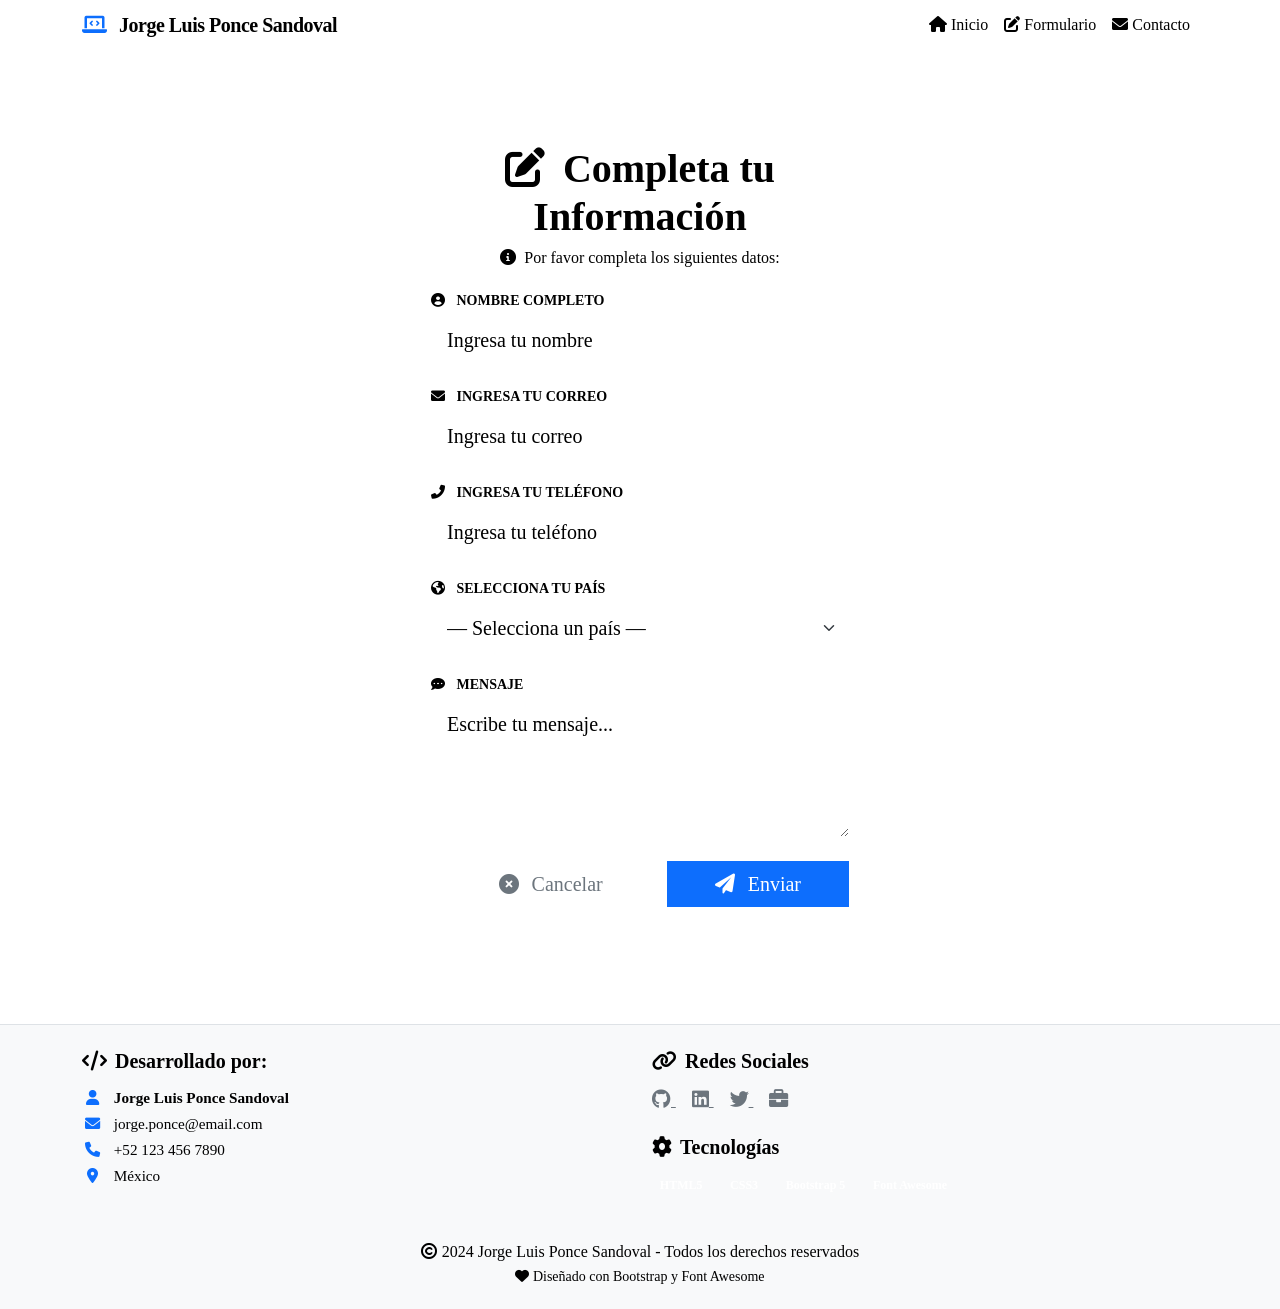
==== commit aa8e4d87: "Segunda Version" ====
--- a/index.html
+++ b/index.html
@@ -18,11 +18,93 @@
     
     <!-- Estilos personalizados -->
     <link rel="stylesheet" href="assets/css/styles.css">
+    
+    <style>
+        /* Estilos adicionales para navbar y footer */
+        .navbar-brand {
+            font-weight: 700;
+            letter-spacing: -0.5px;
+        }
+        
+        .navbar-brand i {
+            color: #0d6efd;
+        }
+        
+        .footer {
+            background-color: #f8f9fa;
+            border-top: 1px solid #dee2e6;
+        }
+        
+        .developer-info {
+            font-size: 0.95rem;
+        }
+        
+        .developer-info i {
+            color: #0d6efd;
+            width: 20px;
+            text-align: center;
+            margin-right: 8px;
+        }
+        
+        .social-icons a {
+            color: #6c757d;
+            transition: color 0.3s ease;
+            font-size: 1.2rem;
+        }
+        
+        .social-icons a:hover {
+            color: #0d6efd;
+        }
+        
+        body {
+            padding-top: 76px; /* Para compensar el navbar fijo */
+        }
+        
+        @media (max-width: 768px) {
+            body {
+                padding-top: 66px;
+            }
+        }
+    </style>
 </head>
 
 <body>
 
-<div class="container">
+<!-- Navbar -->
+<nav class="navbar navbar-expand-lg navbar-light bg-light shadow-sm fixed-top">
+    <div class="container">
+        <a class="navbar-brand" href="#">
+            <i class="fas fa-laptop-code me-2"></i>
+            Jorge Luis Ponce Sandoval
+        </a>
+        <button class="navbar-toggler" type="button" data-bs-toggle="collapse" data-bs-target="#navbarNav" 
+                aria-controls="navbarNav" aria-expanded="false" aria-label="Toggle navigation">
+            <span class="navbar-toggler-icon"></span>
+        </button>
+        <div class="collapse navbar-collapse" id="navbarNav">
+            <ul class="navbar-nav ms-auto">
+                <li class="nav-item">
+                    <a class="nav-link active" href="#">
+                        <i class="fas fa-home me-1"></i>Inicio
+                    </a>
+                </li>
+                <li class="nav-item">
+                    <a class="nav-link" href="#formulario">
+                        <i class="fas fa-edit me-1"></i>Formulario
+                    </a>
+                </li>
+                <li class="nav-item">
+                    <a class="nav-link" href="#contacto">
+                        <i class="fas fa-envelope me-1"></i>Contacto
+                    </a>
+                </li>
+            </ul>
+        </div>
+    </div>
+</nav>
+
+<!-- Contenido principal -->
+<div class="container" id="formulario">
     <div class="row justify-content-center min-vh-100 align-items-center">
 
         <div class="col-12 col-md-8 col-lg-6">
@@ -148,6 +230,80 @@
     </div>
 </div>
 
+<!-- Footer con datos del programador -->
+<footer class="footer py-4 mt-5" id="contacto">
+    <div class="container">
+        <div class="row">
+            <div class="col-md-6">
+                <h5 class="fw-bold mb-3">
+                    <i class="fas fa-code text-primary me-2"></i>Desarrollado por:
+                </h5>
+                <div class="developer-info">
+                    <p class="mb-2">
+                        <i class="fas fa-user"></i>
+                        <strong>Jorge Luis Ponce Sandoval</strong>
+                    </p>
+                    <p class="mb-2">
+                        <i class="fas fa-envelope"></i>
+                        <a href="mailto:jorge.ponce@email.com" class="text-decoration-none text-secondary">
+                            jorge.ponce@email.com
+                        </a>
+                    </p>
+                    <p class="mb-2">
+                        <i class="fas fa-phone"></i>
+                        <a href="tel:+521234567890" class="text-decoration-none text-secondary">
+                            +52 123 456 7890
+                        </a>
+                    </p>
+                    <p class="mb-2">
+                        <i class="fas fa-map-marker-alt"></i>
+                        México
+                    </p>
+                </div>
+            </div>
+            <div class="col-md-6">
+                <h5 class="fw-bold mb-3">
+                    <i class="fas fa-link text-primary me-2"></i>Redes Sociales
+                </h5>
+                <div class="social-icons mb-3">
+                    <a href="#" class="me-3" title="GitHub" target="_blank">
+                        <i class="fab fa-github"></i>
+                    </a>
+                    <a href="#" class="me-3" title="LinkedIn" target="_blank">
+                        <i class="fab fa-linkedin"></i>
+                    </a>
+                    <a href="#" class="me-3" title="Twitter" target="_blank">
+                        <i class="fab fa-twitter"></i>
+                    </a>
+                    <a href="#" class="me-3" title="Portafolio" target="_blank">
+                        <i class="fas fa-briefcase"></i>
+                    </a>
+                </div>
+                <h5 class="fw-bold mb-3 mt-4">
+                    <i class="fas fa-cog text-primary me-2"></i>Tecnologías
+                </h5>
+                <div>
+                    <span class="badge bg-primary me-2">HTML5</span>
+                    <span class="badge bg-primary me-2">CSS3</span>
+                    <span class="badge bg-primary me-2">Bootstrap 5</span>
+                    <span class="badge bg-primary me-2">Font Awesome</span>
+                </div>
+            </div>
+        </div>
+        <hr class="my-4">
+        <div class="row">
+            <div class="col-12 text-center">
+                <p class="mb-0 text-muted">
+                    <i class="far fa-copyright me-1"></i>2024 Jorge Luis Ponce Sandoval - Todos los derechos reservados
+                </p>
+                <p class="mb-0 text-muted small mt-2">
+                    <i class="fas fa-heart text-danger"></i> Diseñado con Bootstrap y Font Awesome
+                </p>
+            </div>
+        </div>
+    </div>
+</footer>
+
 <!-- Bootstrap JS -->
 <script src="https://cdn.jsdelivr.net/npm/bootstrap@5.3.3/dist/js/bootstrap.bundle.min.js"></script>
 
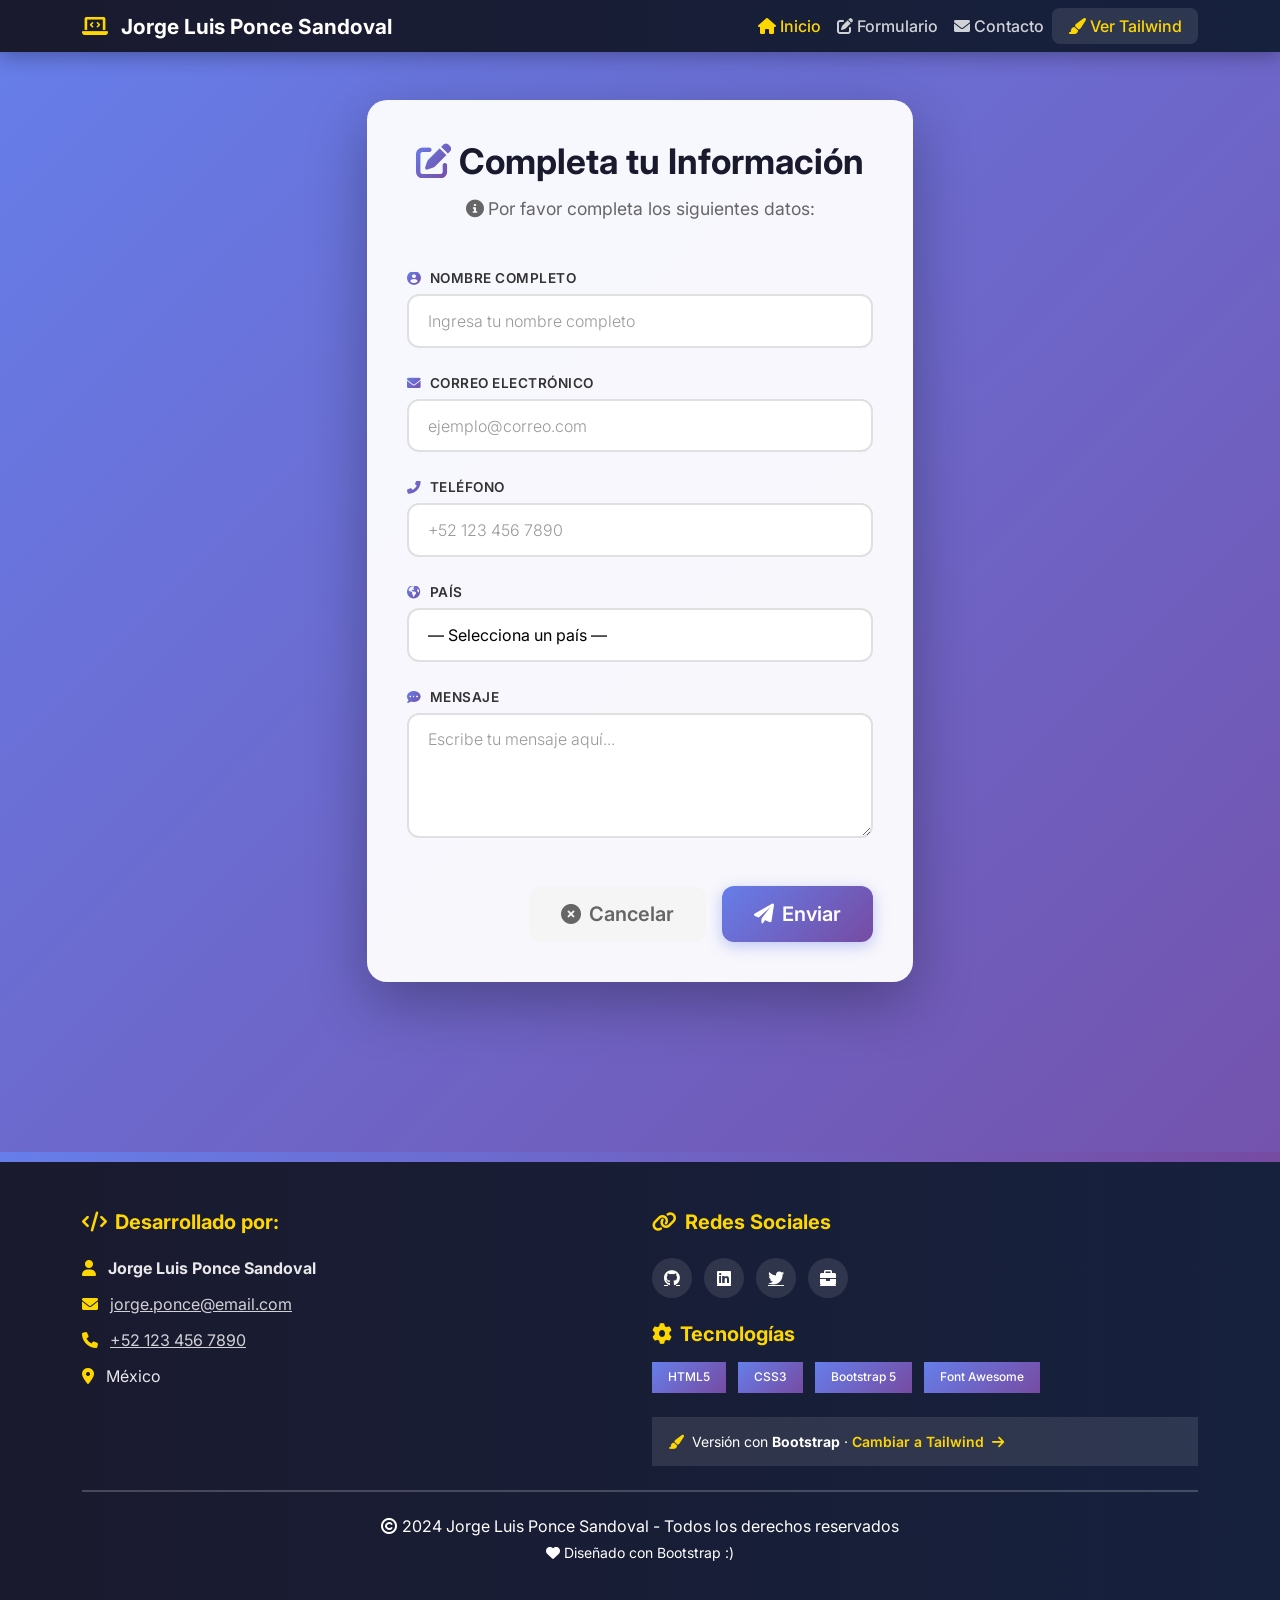
==== commit 246327da: "Ultima  versión Tailwind con links para ambos" ====
--- a/index.html
+++ b/index.html
@@ -4,6 +4,9 @@
     <meta charset="UTF-8">
     <meta name="viewport" content="width=device-width, initial-scale=1.0">
     <title>Completa tu Información · Bootstrap + Font Awesome</title>
+    
+    <!-- Favicon -->
+    <link rel="icon" type="image/png" href="assets/img/online-survey.png">
     
     <!-- Bootstrap 5 CSS -->
     <link rel="stylesheet" href="./assets/css/boostrap.min.css">
@@ -16,70 +19,296 @@
     <link rel="preconnect" href="https://fonts.gstatic.com" crossorigin>
     <link href="https://fonts.googleapis.com/css2?family=Inter:wght@400;500;600;700&display=swap" rel="stylesheet">
     
-    <!-- Estilos personalizados -->
-    <link rel="stylesheet" href="assets/css/styles.css">
-    
     <style>
-        /* Estilos adicionales para navbar y footer */
+        /* Estilos mejorados con más color */
+        * {
+            margin: 0;
+            padding: 0;
+            box-sizing: border-box;
+        }
+        
+        body {
+            font-family: 'Inter', sans-serif;
+            background: linear-gradient(135deg, #667eea 0%, #764ba2 100%);
+            min-height: 100vh;
+        }
+        
+        /* Navbar mejorado */
+        .navbar {
+            background: linear-gradient(to right, #1a1a2e, #16213e) !important;
+            box-shadow: 0 4px 20px rgba(0,0,0,0.3);
+        }
+        
         .navbar-brand {
+            color: #fff !important;
             font-weight: 700;
-            letter-spacing: -0.5px;
+            font-size: 1.3rem;
         }
         
         .navbar-brand i {
-            color: #0d6efd;
-        }
-        
+            color: #ffd700 !important;
+        }
+        
+        .navbar-nav .nav-link {
+            color: rgba(255,255,255,0.8) !important;
+            font-weight: 500;
+            transition: all 0.3s ease;
+        }
+        
+        .navbar-nav .nav-link:hover {
+            color: #ffd700 !important;
+            transform: translateY(-2px);
+        }
+        
+        .navbar-nav .nav-link.active {
+            color: #ffd700 !important;
+        }
+        
+        .navbar-nav .nav-link.text-primary {
+            color: #ffd700 !important;
+            background: rgba(255,255,255,0.1);
+            border-radius: 8px;
+            padding: 0.5rem 1rem !important;
+        }
+        
+        .navbar-nav .nav-link.text-primary:hover {
+            background: rgba(255,255,255,0.2);
+        }
+        
+        /* Tarjeta principal */
+        .card {
+            background: rgba(255, 255, 255, 0.95);
+            backdrop-filter: blur(10px);
+            border: none !important;
+            border-radius: 20px !important;
+            box-shadow: 0 20px 60px rgba(0,0,0,0.3) !important;
+            transition: transform 0.3s ease;
+        }
+        
+        .card:hover {
+            transform: translateY(-5px);
+        }
+        
+        .card-body {
+            padding: 2.5rem !important;
+        }
+        
+        /* Títulos */
+        h1 {
+            color: #1a1a2e;
+            font-size: 2.2rem;
+        }
+        
+        h1 i {
+            background: linear-gradient(135deg, #667eea, #764ba2);
+            -webkit-background-clip: text;
+            -webkit-text-fill-color: transparent;
+            background-clip: text;
+        }
+        
+        .text-secondary {
+            color: #666 !important;
+            font-size: 1.1rem;
+        }
+        
+        /* Formulario */
+        .form-label {
+            color: #333;
+            font-weight: 600 !important;
+            font-size: 0.85rem !important;
+            letter-spacing: 0.5px;
+            margin-bottom: 0.5rem;
+        }
+        
+        .form-label i {
+            background: linear-gradient(135deg, #667eea, #764ba2);
+            -webkit-background-clip: text;
+            -webkit-text-fill-color: transparent;
+            background-clip: text;
+        }
+        
+        .form-control, .form-select {
+            border: 2px solid #e0e0e0 !important;
+            border-radius: 12px !important;
+            padding: 0.8rem 1.2rem !important;
+            font-size: 1rem !important;
+            transition: all 0.3s ease !important;
+            background: white !important;
+        }
+        
+        .form-control:focus, .form-select:focus {
+            border-color: #667eea !important;
+            box-shadow: 0 0 0 4px rgba(102, 126, 234, 0.1) !important;
+            outline: none;
+        }
+        
+        .form-control::placeholder {
+            color: #999;
+            font-weight: 300;
+        }
+        
+        /* Botones */
+        .btn {
+            border-radius: 12px !important;
+            font-weight: 600 !important;
+            padding: 0.8rem 2rem !important;
+            transition: all 0.3s ease !important;
+            border: none !important;
+        }
+        
+        .btn-outline-secondary {
+            background: #f5f5f5 !important;
+            color: #666 !important;
+        }
+        
+        .btn-outline-secondary:hover {
+            background: #e0e0e0 !important;
+            color: #333 !important;
+            transform: translateY(-2px);
+        }
+        
+        .btn-primary {
+            background: linear-gradient(135deg, #667eea, #764ba2) !important;
+            color: white !important;
+            box-shadow: 0 4px 15px rgba(102, 126, 234, 0.4);
+        }
+        
+        .btn-primary:hover {
+            transform: translateY(-2px);
+            box-shadow: 0 6px 20px rgba(102, 126, 234, 0.5);
+        }
+        
+        /* Footer mejorado */
         .footer {
-            background-color: #f8f9fa;
-            border-top: 1px solid #dee2e6;
-        }
-        
-        .developer-info {
-            font-size: 0.95rem;
-        }
-        
-        .developer-info i {
-            color: #0d6efd;
-            width: 20px;
-            text-align: center;
-            margin-right: 8px;
-        }
-        
-        .social-icons a {
-            color: #6c757d;
+            background: linear-gradient(to right, #1a1a2e, #16213e) !important;
+            color: white !important;
+            border-top: none !important;
+            margin-top: 5rem !important;
+            position: relative;
+        }
+        
+        .footer::before {
+            content: '';
+            position: absolute;
+            top: -10px;
+            left: 0;
+            width: 100%;
+            height: 10px;
+            background: linear-gradient(to right, #667eea, #764ba2);
+        }
+        
+        .footer h5 {
+            color: #ffd700 !important;
+            font-weight: 700;
+        }
+        
+        .footer h5 i {
+            color: #ffd700 !important;
+        }
+        
+        .footer .developer-info {
+            color: rgba(255,255,255,0.9);
+        }
+        
+        .footer .developer-info i {
+            color: #ffd700 !important;
+        }
+        
+        .footer .developer-info a {
+            color: rgba(255,255,255,0.8) !important;
             transition: color 0.3s ease;
-            font-size: 1.2rem;
-        }
-        
-        .social-icons a:hover {
-            color: #0d6efd;
-        }
-        
-        body {
-            padding-top: 76px; /* Para compensar el navbar fijo */
-        }
-        
+        }
+        
+        .footer .developer-info a:hover {
+            color: #ffd700 !important;
+        }
+        
+        .footer .social-icons a {
+            color: white !important;
+            background: rgba(255,255,255,0.1);
+            width: 40px;
+            height: 40px;
+            display: inline-flex;
+            align-items: center;
+            justify-content: center;
+            border-radius: 50%;
+            transition: all 0.3s ease;
+        }
+        
+        .footer .social-icons a:hover {
+            background: #ffd700;
+            color: #1a1a2e !important;
+            transform: translateY(-3px);
+        }
+        
+        .footer .badge {
+            background: rgba(255,255,255,0.1) !important;
+            color: white !important;
+            padding: 0.6rem 1rem !important;
+            font-weight: 500;
+        }
+        
+        .footer .badge.bg-primary {
+            background: linear-gradient(135deg, #667eea, #764ba2) !important;
+        }
+        
+        .footer hr {
+            background: rgba(255,255,255,0.2);
+            opacity: 1;
+            height: 2px;
+        }
+        
+        .footer .text-muted {
+            color: rgba(255,255,255,0.6) !important;
+        }
+        
+        .footer .border {
+            background: rgba(255,255,255,0.1);
+            border-color: rgba(255,255,255,0.2) !important;
+        }
+        
+        .footer .border a {
+            color: #ffd700 !important;
+        }
+        
+        .footer .border a:hover {
+            text-decoration: underline !important;
+        }
+        
+        /* Responsive */
         @media (max-width: 768px) {
             body {
-                padding-top: 66px;
+                background: linear-gradient(135deg, #667eea 0%, #764ba2 100%);
+            }
+            
+            .card-body {
+                padding: 1.5rem !important;
+            }
+            
+            h1 {
+                font-size: 1.8rem;
+            }
+            
+            .footer .social-icons a {
+                width: 35px;
+                height: 35px;
+                font-size: 1rem;
             }
         }
     </style>
 </head>
-
 <body>
 
-<!-- Navbar -->
-<nav class="navbar navbar-expand-lg navbar-light bg-light shadow-sm fixed-top">
+<!-- Navbar mejorado -->
+<nav class="navbar navbar-expand-lg fixed-top">
     <div class="container">
         <a class="navbar-brand" href="#">
             <i class="fas fa-laptop-code me-2"></i>
             Jorge Luis Ponce Sandoval
         </a>
         <button class="navbar-toggler" type="button" data-bs-toggle="collapse" data-bs-target="#navbarNav" 
-                aria-controls="navbarNav" aria-expanded="false" aria-label="Toggle navigation">
-            <span class="navbar-toggler-icon"></span>
+                aria-controls="navbarNav" aria-expanded="false" aria-label="Toggle navigation" style="background: rgba(255,255,255,0.1); border: 1px solid rgba(255,255,255,0.2);">
+            <span class="navbar-toggler-icon" style="filter: invert(1);"></span>
         </button>
         <div class="collapse navbar-collapse" id="navbarNav">
             <ul class="navbar-nav ms-auto">
@@ -98,6 +327,11 @@
                         <i class="fas fa-envelope me-1"></i>Contacto
                     </a>
                 </li>
+                <li class="nav-item">
+                    <a class="nav-link text-primary" href="index-tailwind.html">
+                        <i class="fas fa-paint-brush me-1"></i>Ver Tailwind
+                    </a>
+                </li>
             </ul>
         </div>
     </div>
@@ -105,76 +339,55 @@
 
 <!-- Contenido principal -->
 <div class="container" id="formulario">
-    <div class="row justify-content-center min-vh-100 align-items-center">
-
+    <div class="row justify-content-center align-items-center" style="min-height: 100vh; padding: 100px 0;">
         <div class="col-12 col-md-8 col-lg-6">
-
-            <!-- Tarjeta -->
-            <div class="card border-0 shadow-lg p-4 p-md-5">
-
+            <!-- Tarjeta principal mejorada -->
+            <div class="card">
                 <div class="card-body">
-
-                    <!-- Título -->
-                    <h1 class="text-center mb-2 fw-bold">
-                        <i class="fas fa-edit text-primary me-2"></i>
-                        Completa tu Información
+                    <!-- Título principal -->
+                    <h1 class="text-center mb-3 fw-bold">
+                        <i class="fas fa-edit me-2"></i>Completa tu Información
                     </h1>
-
+                    
                     <!-- Subtítulo -->
-                    <p class="text-center text-secondary mb-4">
-                        <i class="fas fa-info-circle me-1"></i>
-                        Por favor completa los siguientes datos:
+                    <p class="text-center text-secondary mb-5">
+                        <i class="fas fa-info-circle me-1"></i>Por favor completa los siguientes datos:
                     </p>
 
                     <!-- Formulario -->
                     <form>
-
-                        <!-- Nombre -->
+                        <!-- Nombre Completo -->
                         <div class="mb-4">
-                            <label for="nombre" class="form-label fw-semibold text-uppercase small">
-                                <i class="fas fa-user-circle me-2 text-primary"></i>
-                                Nombre Completo
+                            <label for="nombre" class="form-label">
+                                <i class="fas fa-user-circle me-2"></i>NOMBRE COMPLETO
                             </label>
-
-                            <input type="text"
-                                   class="form-control form-control-lg"
-                                   id="nombre"
-                                   placeholder="Ingresa tu nombre">
+                            <input type="text" class="form-control form-control-lg" 
+                                   id="nombre" placeholder="Ingresa tu nombre completo">
                         </div>
 
                         <!-- Correo -->
                         <div class="mb-4">
-                            <label for="email" class="form-label fw-semibold text-uppercase small">
-                                <i class="fa-solid fa-envelope me-2 text-primary"></i>
-                                Ingresa tu correo
+                            <label for="email" class="form-label">
+                                <i class="fa-solid fa-envelope me-2"></i>CORREO ELECTRÓNICO
                             </label>
-
-                            <input type="email"
-                                   class="form-control form-control-lg"
-                                   id="email"
-                                   placeholder="Ingresa tu correo">
+                            <input type="email" class="form-control form-control-lg" 
+                                   id="email" placeholder="ejemplo@correo.com">
                         </div>
 
                         <!-- Teléfono -->
                         <div class="mb-4">
-                            <label for="telefono" class="form-label fw-semibold text-uppercase small">
-                                <i class="fa-solid fa-phone-flip me-2 text-primary"></i>
-                                Ingresa tu teléfono
+                            <label for="telefono" class="form-label">
+                                <i class="fa-solid fa-phone-flip me-2"></i>TELÉFONO
                             </label>
-
-                            <input type="tel"
-                                   class="form-control form-control-lg"
-                                   id="telefono"
-                                   placeholder="Ingresa tu teléfono">
+                            <input type="tel" class="form-control form-control-lg" 
+                                   id="telefono" placeholder="+52 123 456 7890">
                         </div>
 
                         <!-- País -->
                         <div class="mb-4">
-                            <label for="pais" class="form-label fw-semibold text-uppercase small">
-                                <i class="fas fa-globe-americas me-2 text-primary"></i>
-                                Selecciona tu País
+                            <label for="pais" class="form-label">
+                                <i class="fas fa-globe-americas me-2"></i>PAÍS
                             </label>
-
                             <select class="form-select form-select-lg" id="pais">
                                 <option selected disabled>— Selecciona un país —</option>
                                 <option value="MX">🇲🇽 México</option>
@@ -188,116 +401,103 @@
                         </div>
 
                         <!-- Mensaje -->
-                        <div class="mb-4">
-                            <label for="mensaje" class="form-label fw-semibold text-uppercase small">
-                                <i class="fas fa-comment-dots me-2 text-primary"></i>
-                                Mensaje
+                        <div class="mb-5">
+                            <label for="mensaje" class="form-label">
+                                <i class="fas fa-comment-dots me-2"></i>MENSAJE
                             </label>
-
-                            <textarea class="form-control form-control-lg"
-                                      id="mensaje"
-                                      rows="4"
-                                      placeholder="Escribe tu mensaje..."></textarea>
+                            <textarea class="form-control form-control-lg" id="mensaje" 
+                                      rows="4" placeholder="Escribe tu mensaje aquí..."></textarea>
                         </div>
 
                         <!-- Botones -->
                         <div class="d-flex gap-3 justify-content-end">
-
-                            <button type="button"
-                                    class="btn btn-outline-secondary btn-lg px-5">
-
-                                <i class="fas fa-times-circle me-2"></i>
-                                Cancelar
+                            <button type="button" class="btn btn-outline-secondary btn-lg px-5">
+                                <i class="fas fa-times-circle me-2"></i>Cancelar
                             </button>
-
-                            <button type="submit"
-                                    class="btn btn-primary btn-lg px-5">
-
-                                <i class="fas fa-paper-plane me-2"></i>
-                                Enviar
+                            <button type="submit" class="btn btn-primary btn-lg px-5">
+                                <i class="fas fa-paper-plane me-2"></i>Enviar
                             </button>
-
                         </div>
-
                     </form>
-
                 </div>
-
             </div>
-
         </div>
-
     </div>
 </div>
 
-<!-- Footer con datos del programador -->
-<footer class="footer py-4 mt-5" id="contacto">
+<!-- Footer mejorado -->
+<footer class="footer py-5" id="contacto">
     <div class="container">
         <div class="row">
-            <div class="col-md-6">
-                <h5 class="fw-bold mb-3">
-                    <i class="fas fa-code text-primary me-2"></i>Desarrollado por:
+            <!-- Primera columna -->
+            <div class="col-md-6 mb-4 mb-md-0">
+                <h5 class="fw-bold mb-4">
+                    <i class="fas fa-code me-2"></i>Desarrollado por:
                 </h5>
                 <div class="developer-info">
-                    <p class="mb-2">
-                        <i class="fas fa-user"></i>
+                    <p class="mb-3">
+                        <i class="fas fa-user me-2"></i>
                         <strong>Jorge Luis Ponce Sandoval</strong>
                     </p>
-                    <p class="mb-2">
-                        <i class="fas fa-envelope"></i>
-                        <a href="mailto:jorge.ponce@email.com" class="text-decoration-none text-secondary">
-                            jorge.ponce@email.com
-                        </a>
+                    <p class="mb-3">
+                        <i class="fas fa-envelope me-2"></i>
+                        <a href="mailto:jorge.ponce@email.com">jorge.ponce@email.com</a>
                     </p>
-                    <p class="mb-2">
-                        <i class="fas fa-phone"></i>
-                        <a href="tel:+521234567890" class="text-decoration-none text-secondary">
-                            +52 123 456 7890
-                        </a>
+                    <p class="mb-3">
+                        <i class="fas fa-phone me-2"></i>
+                        <a href="tel:+521234567890">+52 123 456 7890</a>
                     </p>
-                    <p class="mb-2">
-                        <i class="fas fa-map-marker-alt"></i>
+                    <p class="mb-3">
+                        <i class="fas fa-map-marker-alt me-2"></i>
                         México
                     </p>
                 </div>
             </div>
+            
+            <!-- Segunda columna -->
             <div class="col-md-6">
+                <h5 class="fw-bold mb-4">
+                    <i class="fas fa-link me-2"></i>Redes Sociales
+                </h5>
+                <div class="social-icons mb-4">
+                    <a href="#" class="me-2" title="GitHub"><i class="fab fa-github"></i></a>
+                    <a href="#" class="me-2" title="LinkedIn"><i class="fab fa-linkedin"></i></a>
+                    <a href="#" class="me-2" title="Twitter"><i class="fab fa-twitter"></i></a>
+                    <a href="#" class="me-2" title="Portafolio"><i class="fas fa-briefcase"></i></a>
+                </div>
+                
                 <h5 class="fw-bold mb-3">
-                    <i class="fas fa-link text-primary me-2"></i>Redes Sociales
+                    <i class="fas fa-cog me-2"></i>Tecnologías
                 </h5>
-                <div class="social-icons mb-3">
-                    <a href="#" class="me-3" title="GitHub" target="_blank">
-                        <i class="fab fa-github"></i>
-                    </a>
-                    <a href="#" class="me-3" title="LinkedIn" target="_blank">
-                        <i class="fab fa-linkedin"></i>
-                    </a>
-                    <a href="#" class="me-3" title="Twitter" target="_blank">
-                        <i class="fab fa-twitter"></i>
-                    </a>
-                    <a href="#" class="me-3" title="Portafolio" target="_blank">
-                        <i class="fas fa-briefcase"></i>
-                    </a>
-                </div>
-                <h5 class="fw-bold mb-3 mt-4">
-                    <i class="fas fa-cog text-primary me-2"></i>Tecnologías
-                </h5>
-                <div>
+                <div class="mb-4">
                     <span class="badge bg-primary me-2">HTML5</span>
                     <span class="badge bg-primary me-2">CSS3</span>
                     <span class="badge bg-primary me-2">Bootstrap 5</span>
                     <span class="badge bg-primary me-2">Font Awesome</span>
                 </div>
+                
+                <!-- Badge de Tailwind -->
+                <div class="p-3 rounded border">
+                    <p class="small mb-0">
+                        <i class="fas fa-paint-brush me-1" style="color: #ffd700;"></i>
+                        Versión con <strong>Bootstrap</strong> · 
+                        <a href="index-tailwind.html" style="color: #ffd700; text-decoration: none; font-weight: 600;">
+                            Cambiar a Tailwind <i class="fas fa-arrow-right ms-1"></i>
+                        </a>
+                    </p>
+                </div>
             </div>
         </div>
+        
         <hr class="my-4">
+        
         <div class="row">
             <div class="col-12 text-center">
-                <p class="mb-0 text-muted">
+                <p class="mb-0">
                     <i class="far fa-copyright me-1"></i>2024 Jorge Luis Ponce Sandoval - Todos los derechos reservados
                 </p>
-                <p class="mb-0 text-muted small mt-2">
-                    <i class="fas fa-heart text-danger"></i> Diseñado con Bootstrap y Font Awesome
+                <p class="mb-0 small mt-2">
+                    <i class="fas fa-heart text-danger"></i> Diseñado con Bootstrap :)
                 </p>
             </div>
         </div>
@@ -306,6 +506,5 @@
 
 <!-- Bootstrap JS -->
 <script src="https://cdn.jsdelivr.net/npm/bootstrap@5.3.3/dist/js/bootstrap.bundle.min.js"></script>
-
 </body>
 </html>
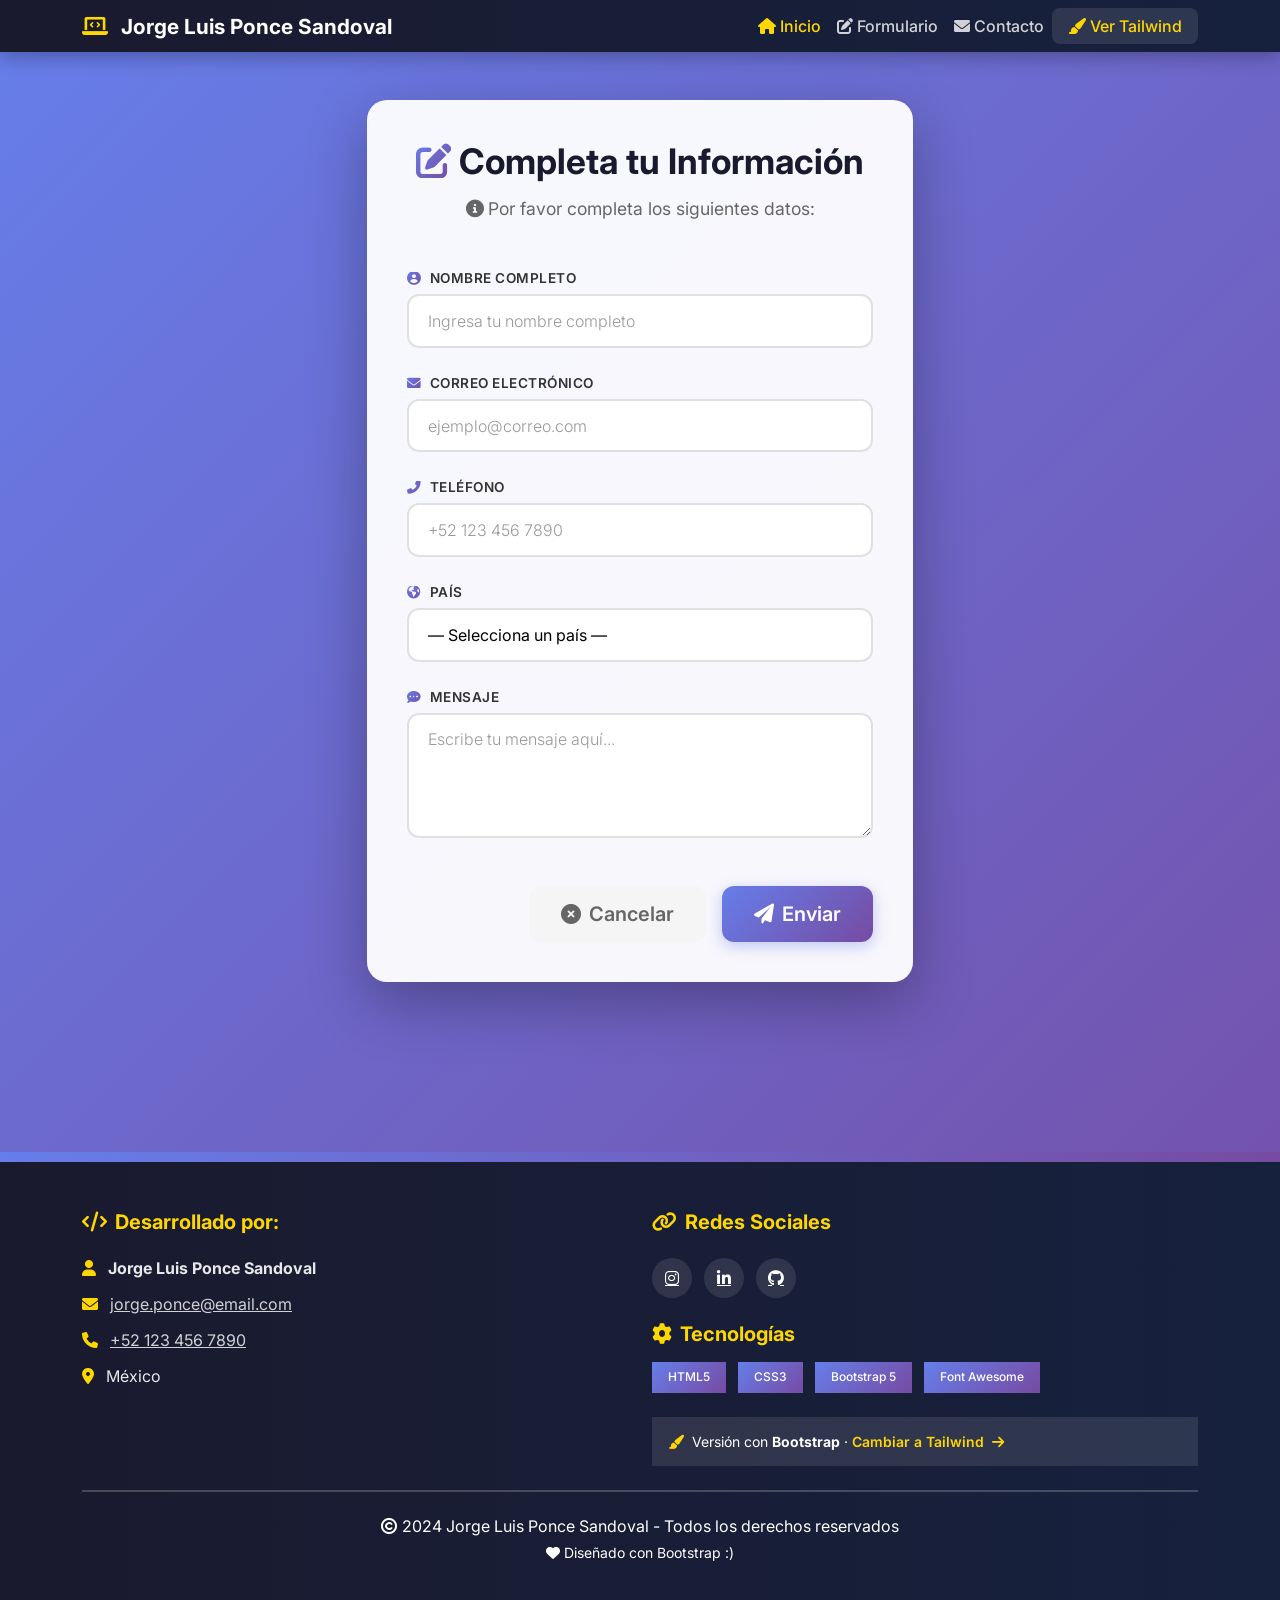
==== commit 9daaf9e5: "Actualiza redes sociales en versión original html boostrap" ====
--- a/index.html
+++ b/index.html
@@ -454,16 +454,21 @@
                 </div>
             </div>
             
-            <!-- Segunda columna -->
+            <!-- Segunda columna con redes sociales actualizadas -->
             <div class="col-md-6">
                 <h5 class="fw-bold mb-4">
                     <i class="fas fa-link me-2"></i>Redes Sociales
                 </h5>
                 <div class="social-icons mb-4">
-                    <a href="#" class="me-2" title="GitHub"><i class="fab fa-github"></i></a>
-                    <a href="#" class="me-2" title="LinkedIn"><i class="fab fa-linkedin"></i></a>
-                    <a href="#" class="me-2" title="Twitter"><i class="fab fa-twitter"></i></a>
-                    <a href="#" class="me-2" title="Portafolio"><i class="fas fa-briefcase"></i></a>
+                    <a href="https://www.instagram.com/jorge.s31/" class="me-2" title="Instagram" target="_blank">
+                        <i class="fab fa-instagram"></i>
+                    </a>
+                    <a href="https://www.linkedin.com/in/jorge-luis-ponce-sandoval-b6a747382/" class="me-2" title="LinkedIn" target="_blank">
+                        <i class="fab fa-linkedin-in"></i>
+                    </a>
+                    <a href="https://github.com/JorgeS31/web-design-boostrap" class="me-2" title="GitHub" target="_blank">
+                        <i class="fab fa-github"></i>
+                    </a>
                 </div>
                 
                 <h5 class="fw-bold mb-3">
